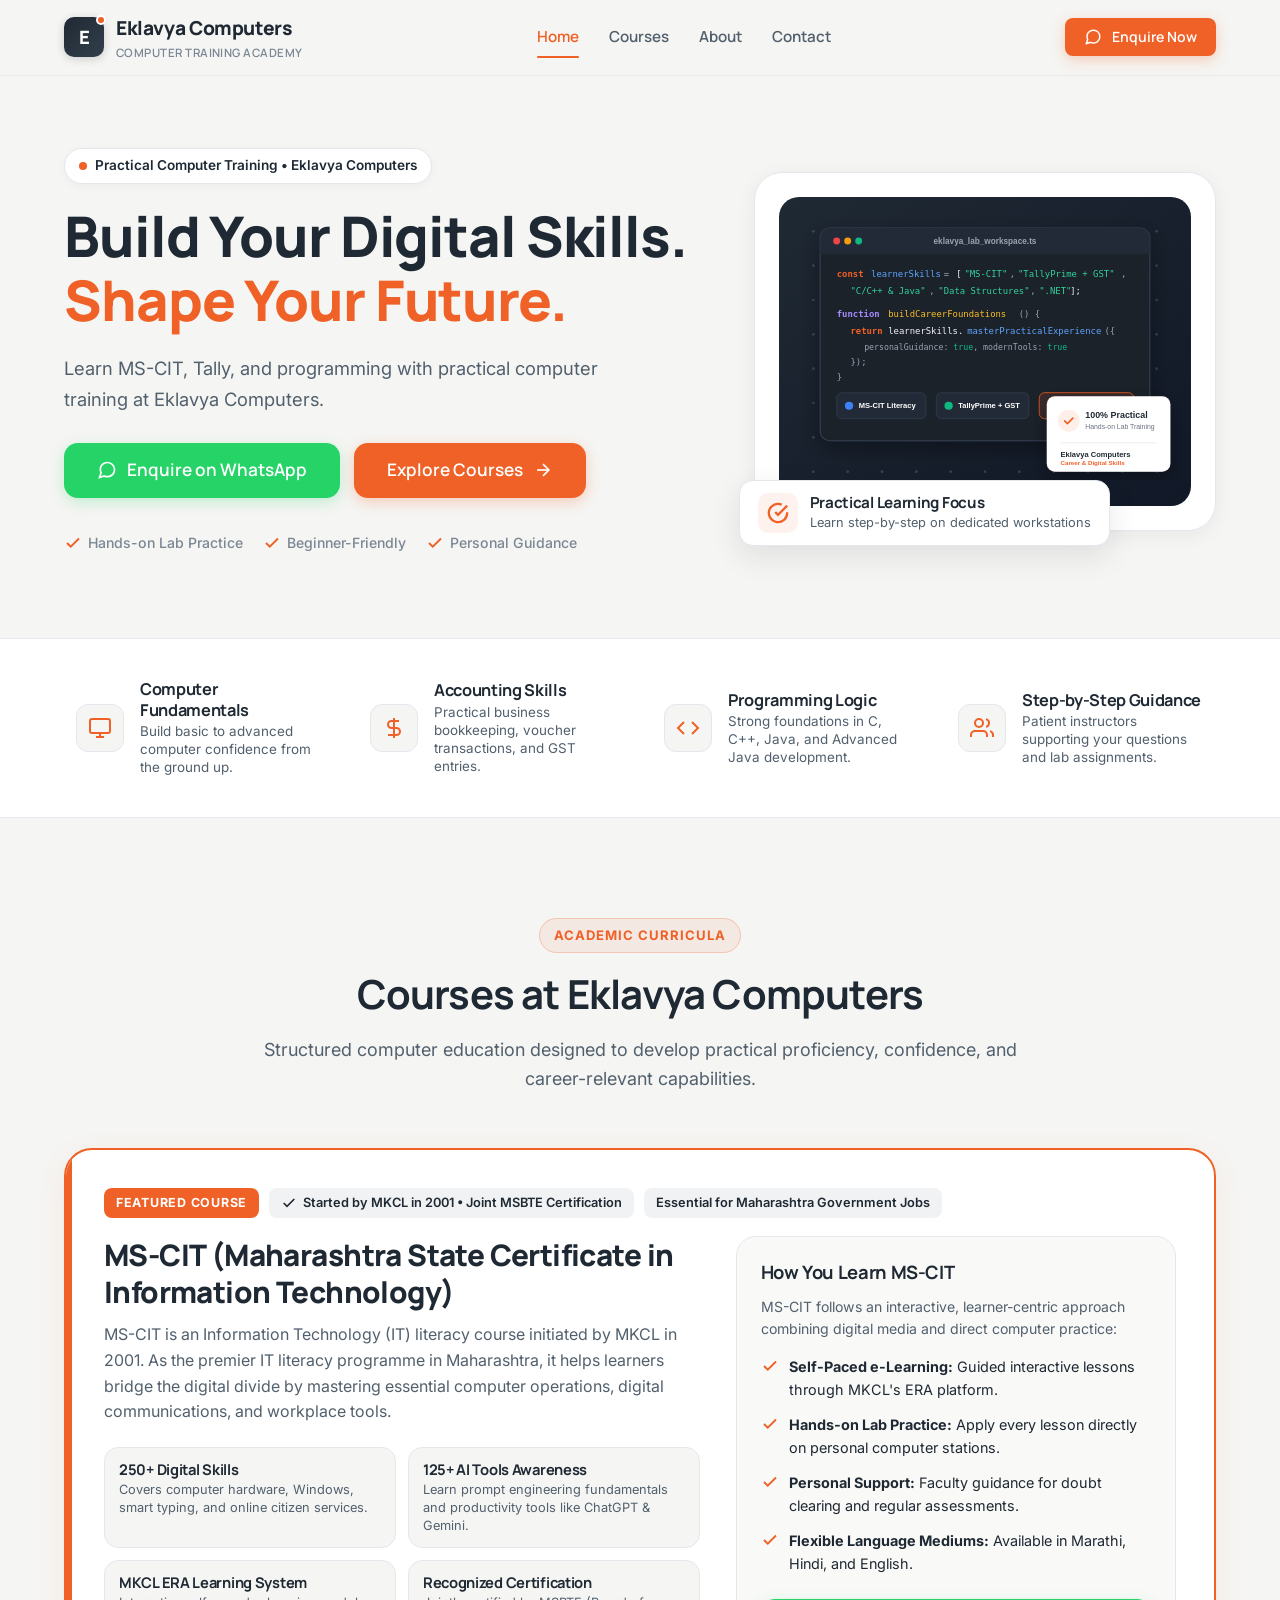
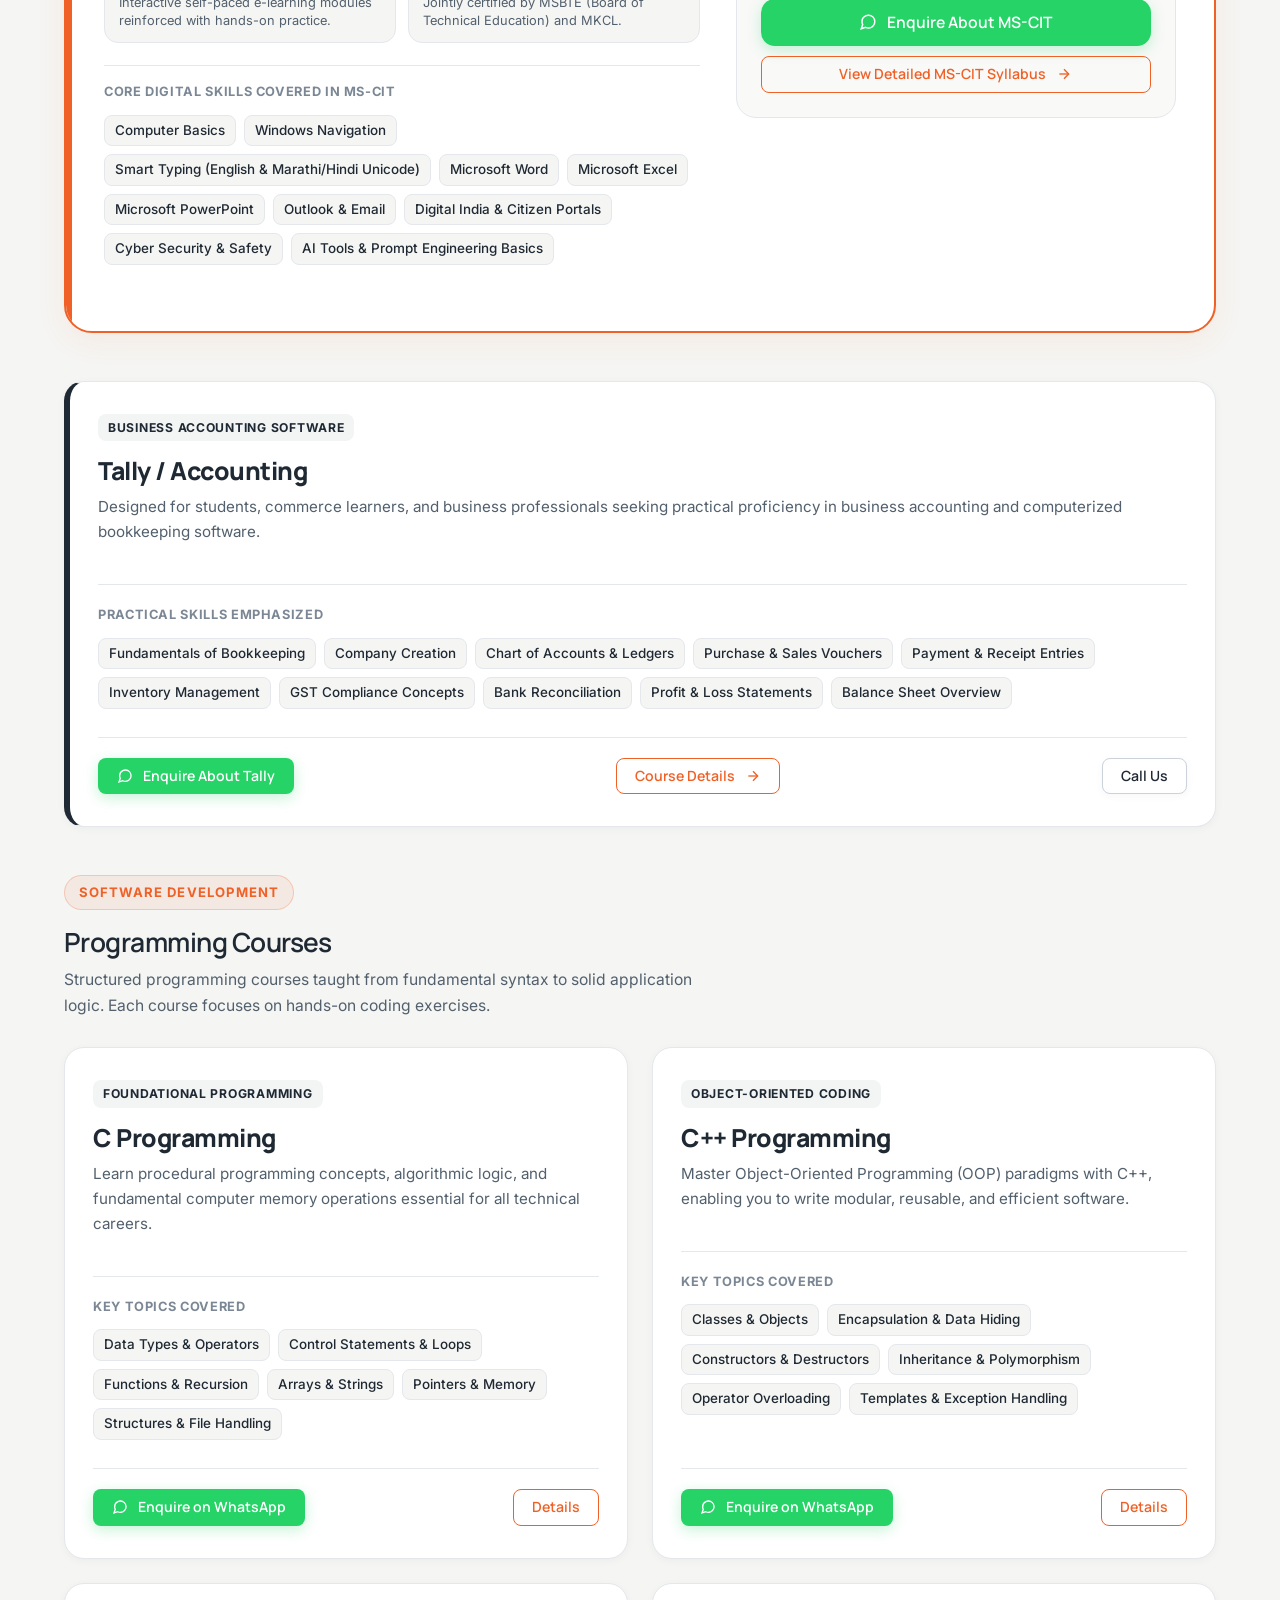
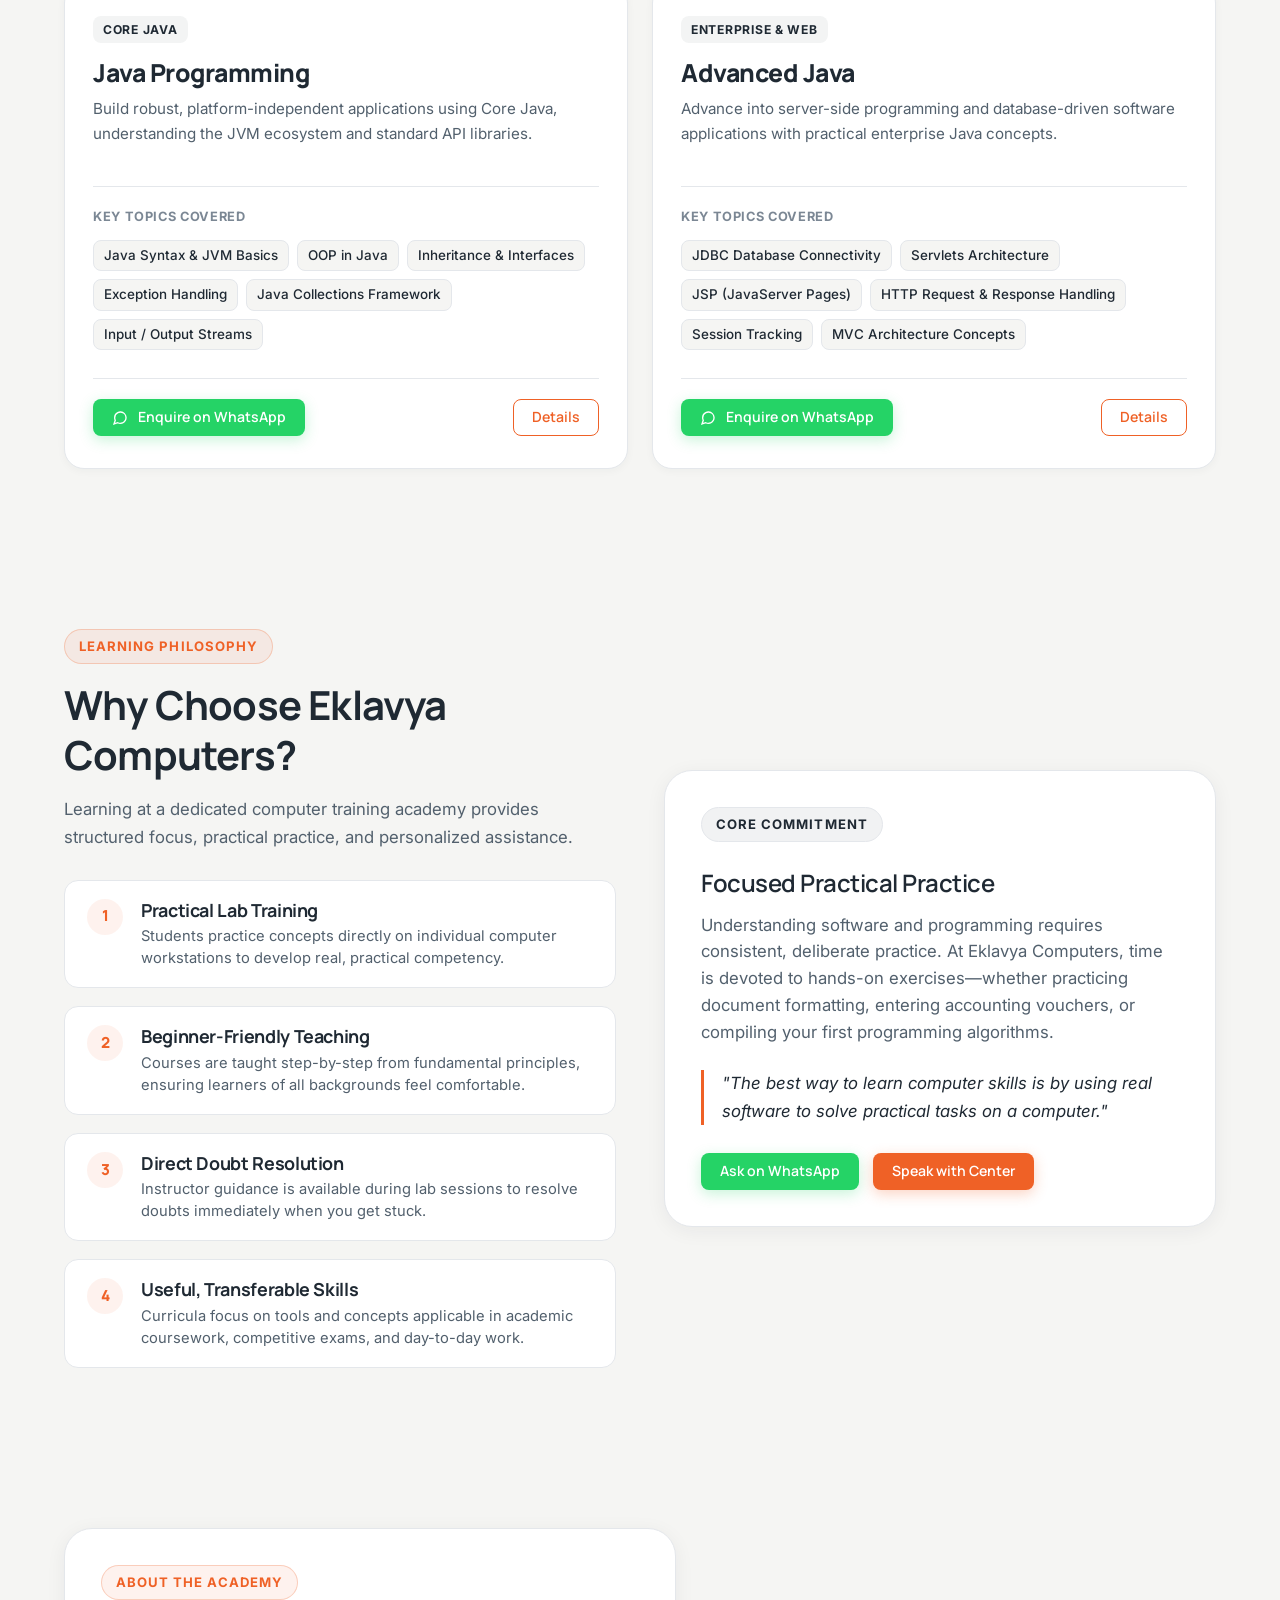
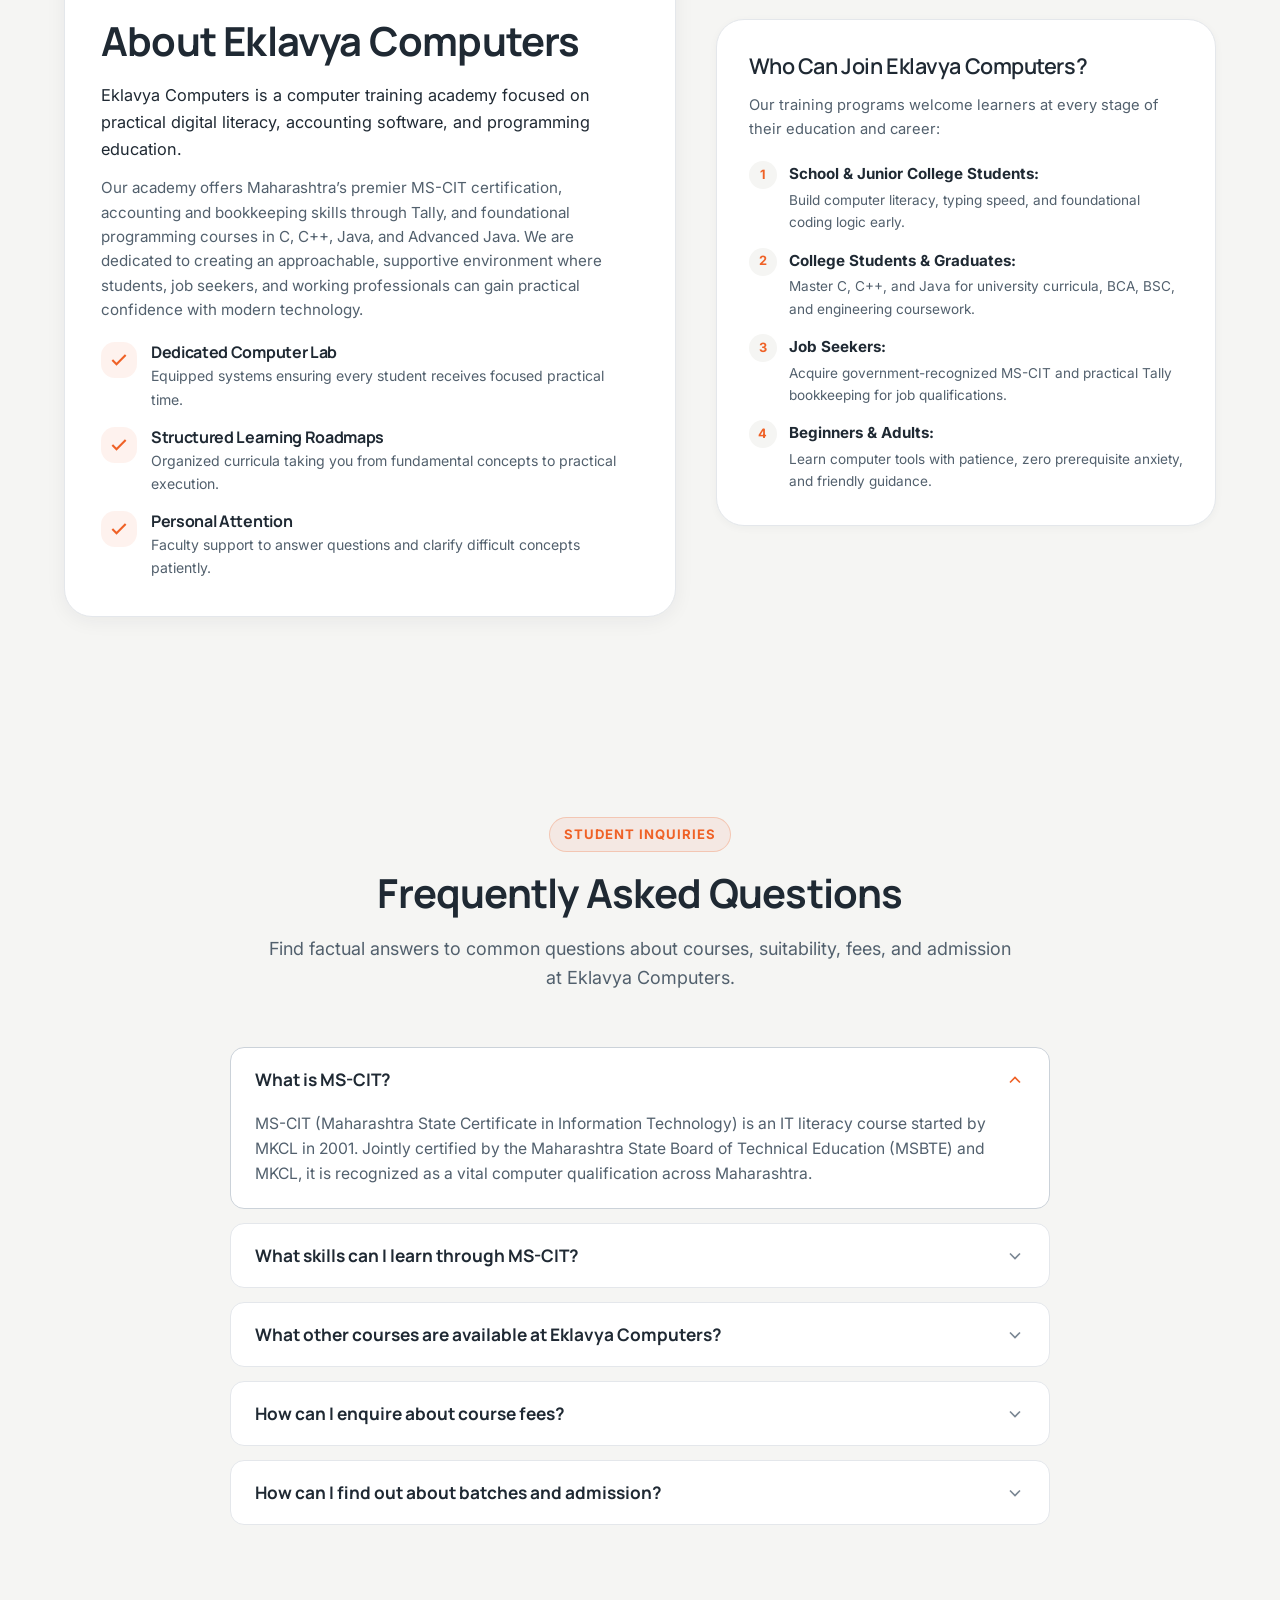
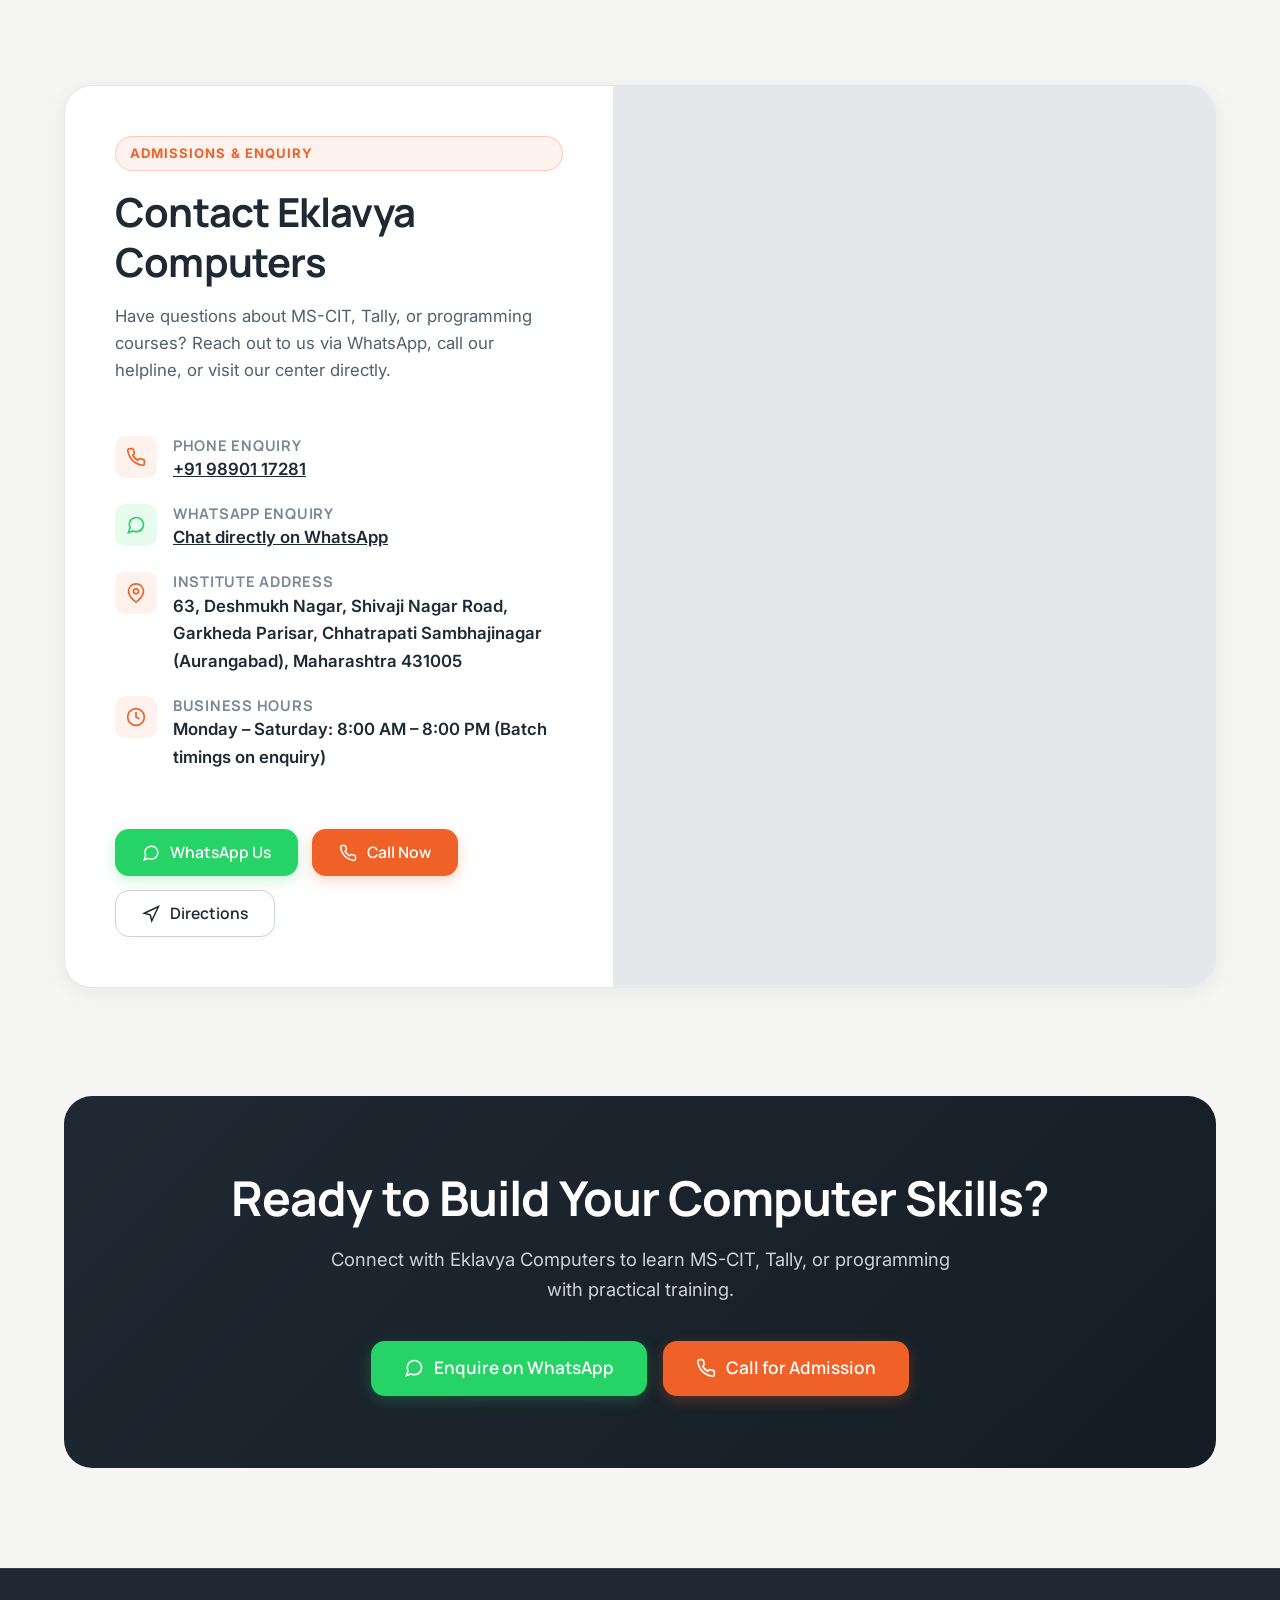
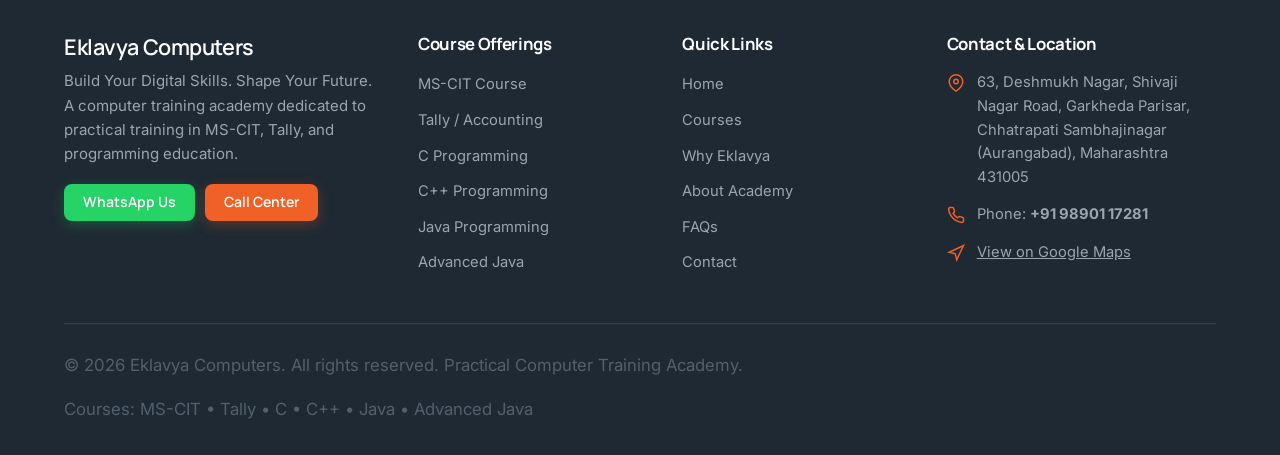
==== index.html @ 36ecb14c "creating initial repo" ====
<!DOCTYPE html>
<html lang="en">
<head>
  <meta charset="UTF-8">
  <meta name="viewport" content="width=device-width, initial-scale=1.0">
  <title>Eklavya Computers | MS-CIT, Tally &amp; Programming Academy</title>
  <meta name="description" content="Eklavya Computers offers practical training in MS-CIT, Tally, C, C++, Java &amp; Advanced Java in Maharashtra. Call or WhatsApp for batches and admission enquiry.">
  <meta name="keywords" content="Eklavya Computers, MS-CIT course, Tally course, C programming, C++ programming, Java classes, Advanced Java, computer institute Maharashtra">
  <link rel="canonical" href="https://eklavyacomputers.com/">

  <!-- Open Graph / Facebook -->
  <meta property="og:type" content="website">
  <meta property="og:title" content="Eklavya Computers | MS-CIT, Tally &amp; Programming Academy">
  <meta property="og:description" content="Practical computer training in MS-CIT, Tally, C, C++, Java, and Advanced Java. Personal lab practice and direct WhatsApp admissions.">
  <meta property="og:url" content="https://eklavyacomputers.com/">
  <meta property="og:image" content="https://eklavyacomputers.com/assets/images/hero-tech-education.svg">

  <!-- Twitter Card -->
  <meta name="twitter:card" content="summary_large_image">
  <meta name="twitter:title" content="Eklavya Computers | MS-CIT, Tally &amp; Programming Academy">
  <meta name="twitter:description" content="Practical computer training in MS-CIT, Tally, C, C++, Java, and Advanced Java. Personal lab practice and direct WhatsApp admissions.">
  <meta name="twitter:image" content="https://eklavyacomputers.com/assets/images/hero-tech-education.svg">

  <!-- Fonts Preconnect -->
  <link rel="preconnect" href="https://fonts.googleapis.com">
  <link rel="preconnect" href="https://fonts.gstatic.com" crossorigin>
  <link href="https://fonts.googleapis.com/css2?family=Inter:wght@400;500;600;700&family=Manrope:wght@600;700;800&display=swap" rel="stylesheet">

  <!-- Stylesheet -->
  <link rel="stylesheet" href="css/styles.css">

  <!-- Structured Data: EducationalOrganization & LocalBusiness -->
  <script type="application/ld+json">
  {
    "@context": "https://schema.org",
    "@type": ["EducationalOrganization", "LocalBusiness"],
    "name": "Eklavya Computers",
    "description": "Computer training academy specializing in MS-CIT, Tally and business accounting, C, C++, Java, and Advanced Java programming education.",
    "slogan": "Build Your Digital Skills. Shape Your Future.",
    "url": "https://eklavyacomputers.com/",
    "telephone": "+919890117281",
    "hasMap": "https://maps.app.goo.gl/Bx7hT397SziSuRh26",
    "address": {
      "@type": "PostalAddress",
      "streetAddress": "63, Deshmukh Nagar, Shivaji Nagar Road, Garkheda Parisar",
      "addressLocality": "Chhatrapati Sambhajinagar (Aurangabad)",
      "addressRegion": "Maharashtra",
      "postalCode": "431005",
      "addressCountry": "IN"
    },
    "makesOffer": [
      {
        "@type": "Offer",
        "itemOffered": {
          "@type": "Course",
          "name": "MS-CIT (Maharashtra State Certificate in Information Technology)",
          "description": "Comprehensive IT literacy course initiated by MKCL featuring practical digital skills, computer fundamentals, office productivity, and modern AI tools awareness."
        }
      },
      {
        "@type": "Offer",
        "itemOffered": {
          "@type": "Course",
          "name": "Tally & Business Accounting",
          "description": "Practical business accounting and software workflow training covering ledgers, vouchers, inventory, and GST compliance."
        }
      },
      {
        "@type": "Offer",
        "itemOffered": {
          "@type": "Course",
          "name": "C Programming",
          "description": "Foundational structured procedural programming covering data types, control structures, functions, pointers, and arrays."
        }
      },
      {
        "@type": "Offer",
        "itemOffered": {
          "@type": "Course",
          "name": "C++ Programming",
          "description": "Object-oriented programming in C++ focusing on classes, objects, inheritance, polymorphism, and memory management."
        }
      },
      {
        "@type": "Offer",
        "itemOffered": {
          "@type": "Course",
          "name": "Java Programming",
          "description": "Core Java language fundamentals, object-oriented software design, exception handling, multithreading, and collections framework."
        }
      },
      {
        "@type": "Offer",
        "itemOffered": {
          "@type": "Course",
          "name": "Advanced Java",
          "description": "Enterprise and web development concepts in Java including JDBC database connectivity, Servlets, and JSP fundamentals."
        }
      }
    ]
  }
  </script>

  <!-- Structured Data: WebSite -->
  <script type="application/ld+json">
  {
    "@context": "https://schema.org",
    "@type": "WebSite",
    "name": "Eklavya Computers",
    "url": "https://eklavyacomputers.com/"
  }
  </script>

  <!-- Structured Data: FAQPage -->
  <script type="application/ld+json">
  {
    "@context": "https://schema.org",
    "@type": "FAQPage",
    "mainEntity": [
      {
        "@type": "Question",
        "name": "What is MS-CIT?",
        "acceptedAnswer": {
          "@type": "Answer",
          "text": "MS-CIT (Maharashtra State Certificate in Information Technology) is an IT literacy course started by MKCL in 2001. Jointly certified by the Maharashtra State Board of Technical Education (MSBTE) and MKCL, it is recognized as a vital computer qualification across Maharashtra."
        }
      },
      {
        "@type": "Question",
        "name": "What skills can I learn through MS-CIT?",
        "acceptedAnswer": {
          "@type": "Answer",
          "text": "Through MS-CIT, learners acquire practical computer operations, Windows navigation, touch typing in English and Marathi/Hindi, MS Office (Word, Excel, PowerPoint, Outlook), internet research, cyber safety, digital citizen services, and prompt engineering awareness with modern AI tools."
        }
      },
      {
        "@type": "Question",
        "name": "What other courses are available at Eklavya Computers?",
        "acceptedAnswer": {
          "@type": "Answer",
          "text": "In addition to MS-CIT, Eklavya Computers offers Tally / business accounting training and individual programming courses including C Programming, C++, Java, and Advanced Java."
        }
      },
      {
        "@type": "Question",
        "name": "How can I enquire about course fees?",
        "acceptedAnswer": {
          "@type": "Answer",
          "text": "Course fees vary based on the specific course track selected. To get accurate and up-to-date fee details, please call our institute directly or click the WhatsApp button to enquire."
        }
      },
      {
        "@type": "Question",
        "name": "How can I find out about batches and admission?",
        "acceptedAnswer": {
          "@type": "Answer",
          "text": "New batches commence regularly with flexible morning and evening time slots. You can reach out via WhatsApp, call us on our helpline, or visit the center in person to verify current batch timings and secure admission."
        }
      }
    ]
  }
  </script>
</head>
<body>

  <!-- =========================================================================
       1. HEADER
       ========================================================================= -->
  <header class="site-header" role="banner">
    <div class="container header-container">
      <a href="index.html" class="brand-logo" aria-label="Eklavya Computers Home">
        <div class="brand-icon">E</div>
        <div class="brand-text">
          <span class="brand-title">Eklavya Computers</span>
          <span class="brand-tagline">Computer Training Academy</span>
        </div>
      </a>

      <!-- Desktop Navigation -->
      <nav class="nav-desktop" aria-label="Main Navigation">
        <a href="index.html" class="nav-link active">Home</a>
        <a href="#courses" class="nav-link">Courses</a>
        <a href="#about" class="nav-link">About</a>
        <a href="#contact" class="nav-link">Contact</a>
      </nav>

      <!-- Prominent Header CTA -->
      <div class="nav-right-actions">
        <a href="#" data-action="whatsapp" data-msg-key="default" class="btn btn-primary btn-sm header-cta-desktop" aria-label="Enquire Now with Eklavya Computers">
          <svg width="18" height="18" viewBox="0 0 24 24" fill="none" stroke="currentColor" stroke-width="2" stroke-linecap="round" stroke-linejoin="round"><path d="M21 11.5a8.38 8.38 0 0 1-.9 3.8 8.5 8.5 0 0 1-7.6 4.7 8.38 8.38 0 0 1-3.8-.9L3 21l1.9-5.7a8.38 8.38 0 0 1-.9-3.8 8.5 8.5 0 0 1 4.7-7.6 8.38 8.38 0 0 1 3.8-.9h.5a8.48 8.48 0 0 1 8 8v.5z"></path></svg>
          <span>Enquire Now</span>
        </a>
        <button class="mobile-menu-toggle" id="mobileMenuToggle" aria-label="Open Navigation Menu" aria-expanded="false">
          <svg width="26" height="26" viewBox="0 0 24 24" fill="none" stroke="currentColor" stroke-width="2" stroke-linecap="round" stroke-linejoin="round">
            <line x1="3" y1="12" x2="21" y2="12"></line>
            <line x1="3" y1="6" x2="21" y2="6"></line>
            <line x1="3" y1="18" x2="21" y2="18"></line>
          </svg>
        </button>
      </div>
    </div>
  </header>

  <!-- Mobile Navigation Drawer -->
  <div class="mobile-nav-drawer" id="mobileNavDrawer" role="dialog" aria-label="Mobile Navigation">
    <a href="index.html" class="mobile-nav-link active">
      <span>Home</span>
      <svg width="18" height="18" viewBox="0 0 24 24" fill="none" stroke="currentColor" stroke-width="2"><polyline points="9 18 15 12 9 6"></polyline></svg>
    </a>
    <a href="#courses" class="mobile-nav-link">
      <span>Courses</span>
      <svg width="18" height="18" viewBox="0 0 24 24" fill="none" stroke="currentColor" stroke-width="2"><polyline points="9 18 15 12 9 6"></polyline></svg>
    </a>
    <a href="#about" class="mobile-nav-link">
      <span>About Academy</span>
      <svg width="18" height="18" viewBox="0 0 24 24" fill="none" stroke="currentColor" stroke-width="2"><polyline points="9 18 15 12 9 6"></polyline></svg>
    </a>
    <a href="#faq" class="mobile-nav-link">
      <span>FAQs</span>
      <svg width="18" height="18" viewBox="0 0 24 24" fill="none" stroke="currentColor" stroke-width="2"><polyline points="9 18 15 12 9 6"></polyline></svg>
    </a>
    <a href="#contact" class="mobile-nav-link">
      <span>Contact &amp; Location</span>
      <svg width="18" height="18" viewBox="0 0 24 24" fill="none" stroke="currentColor" stroke-width="2"><polyline points="9 18 15 12 9 6"></polyline></svg>
    </a>

    <div class="mobile-nav-actions">
      <a href="#" data-action="whatsapp" data-msg-key="default" class="btn btn-whatsapp">
        <svg width="18" height="18" viewBox="0 0 24 24" fill="none" stroke="currentColor" stroke-width="2"><path d="M21 11.5a8.38 8.38 0 0 1-.9 3.8 8.5 8.5 0 0 1-7.6 4.7 8.38 8.38 0 0 1-3.8-.9L3 21l1.9-5.7a8.38 8.38 0 0 1-.9-3.8 8.5 8.5 0 0 1 4.7-7.6 8.38 8.38 0 0 1 3.8-.9h.5a8.48 8.48 0 0 1 8 8v.5z"></path></svg>
        <span>Enquire on WhatsApp</span>
      </a>
      <a href="#" data-action="call" class="btn btn-primary">
        <svg width="18" height="18" viewBox="0 0 24 24" fill="none" stroke="currentColor" stroke-width="2"><path d="M22 16.92v3a2 2 0 0 1-2.18 2 19.79 19.79 0 0 1-8.63-3.07 19.5 19.5 0 0 1-6-6 19.79 19.79 0 0 1-3.07-8.67A2 2 0 0 1 4.11 2h3a2 2 0 0 1 2 1.72 12.84 12.84 0 0 0 .7 2.81 2 2 0 0 1-.45 2.11L8.09 9.91a16 16 0 0 0 6 6l1.27-1.27a2 2 0 0 1 2.11-.45 12.84 12.84 0 0 0 2.81.7A2 2 0 0 1 22 16.92z"></path></svg>
        <span>Call for Admission</span>
      </a>
    </div>
  </div>

  <main id="main-content">
    <!-- =========================================================================
         2. HERO SECTION
         ========================================================================= -->
    <section class="hero" aria-labelledby="hero-heading">
      <div class="container hero-grid">
        <div class="hero-content">
          <div class="hero-badge">
            <span class="pulse-dot"></span>
            <span>Practical Computer Training • Eklavya Computers</span>
          </div>

          <h1 class="hero-title" id="hero-heading">
            Build Your Digital Skills. <span class="text-accent">Shape Your Future.</span>
          </h1>

          <p class="hero-description">
            Learn MS-CIT, Tally, and programming with practical computer training at Eklavya Computers.
          </p>

          <div class="hero-ctas">
            <a href="#" data-action="whatsapp" data-msg-key="default" class="btn btn-whatsapp btn-lg" aria-label="Enquire on WhatsApp with Eklavya Computers">
              <svg width="20" height="20" viewBox="0 0 24 24" fill="none" stroke="currentColor" stroke-width="2"><path d="M21 11.5a8.38 8.38 0 0 1-.9 3.8 8.5 8.5 0 0 1-7.6 4.7 8.38 8.38 0 0 1-3.8-.9L3 21l1.9-5.7a8.38 8.38 0 0 1-.9-3.8 8.5 8.5 0 0 1 4.7-7.6 8.38 8.38 0 0 1 3.8-.9h.5a8.48 8.48 0 0 1 8 8v.5z"></path></svg>
              <span>Enquire on WhatsApp</span>
            </a>
            <a href="#courses" class="btn btn-primary btn-lg" aria-label="Explore Courses at Eklavya Computers">
              <span>Explore Courses</span>
              <svg width="20" height="20" viewBox="0 0 24 24" fill="none" stroke="currentColor" stroke-width="2"><line x1="5" y1="12" x2="19" y2="12"></line><polyline points="12 5 19 12 12 19"></polyline></svg>
            </a>
          </div>

          <div class="hero-trust-chips">
            <div class="trust-chip-item">
              <svg width="18" height="18" viewBox="0 0 24 24" fill="none" stroke="currentColor" stroke-width="2.5"><polyline points="20 6 9 17 4 12"></polyline></svg>
              <span>Hands-on Lab Practice</span>
            </div>
            <div class="trust-chip-item">
              <svg width="18" height="18" viewBox="0 0 24 24" fill="none" stroke="currentColor" stroke-width="2.5"><polyline points="20 6 9 17 4 12"></polyline></svg>
              <span>Beginner-Friendly</span>
            </div>
            <div class="trust-chip-item">
              <svg width="18" height="18" viewBox="0 0 24 24" fill="none" stroke="currentColor" stroke-width="2.5"><polyline points="20 6 9 17 4 12"></polyline></svg>
              <span>Personal Guidance</span>
            </div>
          </div>
        </div>

        <div class="hero-visual">
          <div class="hero-card-composition">
            <div class="hero-main-illustration">
              <img src="assets/images/hero-tech-education.svg" alt="Computer training and programming lab illustration at Eklavya Computers" width="600" height="450" fetchpriority="high">
            </div>
            <div class="hero-floating-stat">
              <div class="stat-icon">
                <svg width="22" height="22" viewBox="0 0 24 24" fill="none" stroke="currentColor" stroke-width="2.5"><path d="M22 11.08V12a10 10 0 1 1-5.93-9.14"></path><polyline points="22 4 12 14.01 9 11.01"></polyline></svg>
              </div>
              <div class="stat-text">
                <h4>Practical Learning Focus</h4>
                <p>Learn step-by-step on dedicated workstations</p>
              </div>
            </div>
          </div>
        </div>
      </div>
    </section>

    <!-- Quick Benefit Strip -->
    <section class="trust-strip" aria-label="Learning highlights">
      <div class="container">
        <div class="trust-strip-grid">
          <div class="trust-item">
            <div class="trust-icon-box">
              <svg width="24" height="24" viewBox="0 0 24 24" fill="none" stroke="currentColor" stroke-width="2"><rect x="2" y="3" width="20" height="14" rx="2" ry="2"></rect><line x1="8" y1="21" x2="16" y2="21"></line><line x1="12" y1="17" x2="12" y2="21"></line></svg>
            </div>
            <div class="trust-content">
              <h3>Computer Fundamentals</h3>
              <p>Build basic to advanced computer confidence from the ground up.</p>
            </div>
          </div>

          <div class="trust-item">
            <div class="trust-icon-box">
              <svg width="24" height="24" viewBox="0 0 24 24" fill="none" stroke="currentColor" stroke-width="2"><path d="M12 2v20M17 5H9.5a3.5 3.5 0 0 0 0 7h5a3.5 3.5 0 0 1 0 7H6"></path></svg>
            </div>
            <div class="trust-content">
              <h3>Accounting Skills</h3>
              <p>Practical business bookkeeping, voucher transactions, and GST entries.</p>
            </div>
          </div>

          <div class="trust-item">
            <div class="trust-icon-box">
              <svg width="24" height="24" viewBox="0 0 24 24" fill="none" stroke="currentColor" stroke-width="2"><polyline points="16 18 22 12 16 6"></polyline><polyline points="8 6 2 12 8 18"></polyline></svg>
            </div>
            <div class="trust-content">
              <h3>Programming Logic</h3>
              <p>Strong foundations in C, C++, Java, and Advanced Java development.</p>
            </div>
          </div>

          <div class="trust-item">
            <div class="trust-icon-box">
              <svg width="24" height="24" viewBox="0 0 24 24" fill="none" stroke="currentColor" stroke-width="2"><path d="M17 21v-2a4 4 0 0 0-4-4H5a4 4 0 0 0-4 4v2"></path><circle cx="9" cy="7" r="4"></circle><path d="M23 21v-2a4 4 0 0 0-3-3.87"></path><path d="M16 3.13a4 4 0 0 1 0 7.75"></path></svg>
            </div>
            <div class="trust-content">
              <h3>Step-by-Step Guidance</h3>
              <p>Patient instructors supporting your questions and lab assignments.</p>
            </div>
          </div>
        </div>
      </div>
    </section>

    <!-- =========================================================================
         3. COURSES SECTION
         ========================================================================= -->
    <section class="section" id="courses" aria-labelledby="courses-heading">
      <div class="container">
        <div class="section-header">
          <div class="section-tag">Academic Curricula</div>
          <h2 class="section-title" id="courses-heading">Courses at Eklavya Computers</h2>
          <p class="section-subtitle">
            Structured computer education designed to develop practical proficiency, confidence, and career-relevant capabilities.
          </p>
        </div>

        <!-- 3A. MAIN FEATURED COURSE: MS-CIT -->
        <article class="mscit-featured-card" aria-labelledby="mscit-course-heading">
          <div class="mscit-badge-strip">
            <span class="mscit-badge-featured">Featured Course</span>
            <span class="mscit-badge-verified">
              <svg width="16" height="16" viewBox="0 0 24 24" fill="none" stroke="currentColor" stroke-width="2.5"><polyline points="20 6 9 17 4 12"></polyline></svg>
              <span>Started by MKCL in 2001 &bull; Joint MSBTE Certification</span>
            </span>
            <span class="mscit-badge-verified">Essential for Maharashtra Government Jobs</span>
          </div>

          <div class="mscit-grid-layout">
            <div class="mscit-main-info">
              <h3 class="course-title" id="mscit-course-heading" style="font-size: 1.85rem; margin-bottom: 12px;">
                MS-CIT (Maharashtra State Certificate in Information Technology)
              </h3>
              <p class="course-desc" style="font-size: 1rem; line-height: 1.6; margin-bottom: 20px;">
                MS-CIT is an Information Technology (IT) literacy course initiated by MKCL in 2001. As the premier IT literacy programme in Maharashtra, it helps learners bridge the digital divide by mastering essential computer operations, digital communications, and workplace tools.
              </p>

              <div class="mscit-official-stats">
                <div class="mscit-stat-box">
                  <h4>250+ Digital Skills</h4>
                  <p>Covers computer hardware, Windows, smart typing, and online citizen services.</p>
                </div>
                <div class="mscit-stat-box">
                  <h4>125+ AI Tools Awareness</h4>
                  <p>Learn prompt engineering fundamentals and productivity tools like ChatGPT &amp; Gemini.</p>
                </div>
                <div class="mscit-stat-box">
                  <h4>MKCL ERA Learning System</h4>
                  <p>Interactive self-paced e-learning modules reinforced with hands-on practice.</p>
                </div>
                <div class="mscit-stat-box">
                  <h4>Recognized Certification</h4>
                  <p>Jointly certified by MSBTE (Board of Technical Education) and MKCL.</p>
                </div>
              </div>

              <div class="course-curriculum" style="margin-top: 10px; padding-top: 16px;">
                <div class="curriculum-label">Core Digital Skills Covered in MS-CIT</div>
                <div class="curriculum-tags">
                  <span class="tag-item">Computer Basics</span>
                  <span class="tag-item">Windows Navigation</span>
                  <span class="tag-item">Smart Typing (English &amp; Marathi/Hindi Unicode)</span>
                  <span class="tag-item">Microsoft Word</span>
                  <span class="tag-item">Microsoft Excel</span>
                  <span class="tag-item">Microsoft PowerPoint</span>
                  <span class="tag-item">Outlook &amp; Email</span>
                  <span class="tag-item">Digital India &amp; Citizen Portals</span>
                  <span class="tag-item">Cyber Security &amp; Safety</span>
                  <span class="tag-item">AI Tools &amp; Prompt Engineering Basics</span>
                </div>
              </div>
            </div>

            <!-- MS-CIT Learning Approach & CTA Panel -->
            <div class="mscit-sidebar-panel">
              <h4 style="font-size: 1.15rem; font-weight: 700; margin-bottom: 12px; color: var(--text-main);">
                How You Learn MS-CIT
              </h4>
              <p style="font-size: 0.88rem; color: var(--text-muted); line-height: 1.5;">
                MS-CIT follows an interactive, learner-centric approach combining digital media and direct computer practice:
              </p>

              <ul class="mscit-approach-list">
                <li class="mscit-approach-item">
                  <svg width="18" height="18" viewBox="0 0 24 24" fill="none" stroke="currentColor" stroke-width="2.5"><polyline points="20 6 9 17 4 12"></polyline></svg>
                  <span><strong>Self-Paced e-Learning:</strong> Guided interactive lessons through MKCL's ERA platform.</span>
                </li>
                <li class="mscit-approach-item">
                  <svg width="18" height="18" viewBox="0 0 24 24" fill="none" stroke="currentColor" stroke-width="2.5"><polyline points="20 6 9 17 4 12"></polyline></svg>
                  <span><strong>Hands-on Lab Practice:</strong> Apply every lesson directly on personal computer stations.</span>
                </li>
                <li class="mscit-approach-item">
                  <svg width="18" height="18" viewBox="0 0 24 24" fill="none" stroke="currentColor" stroke-width="2.5"><polyline points="20 6 9 17 4 12"></polyline></svg>
                  <span><strong>Personal Support:</strong> Faculty guidance for doubt clearing and regular assessments.</span>
                </li>
                <li class="mscit-approach-item">
                  <svg width="18" height="18" viewBox="0 0 24 24" fill="none" stroke="currentColor" stroke-width="2.5"><polyline points="20 6 9 17 4 12"></polyline></svg>
                  <span><strong>Flexible Language Mediums:</strong> Available in Marathi, Hindi, and English.</span>
                </li>
              </ul>

              <div style="display: flex; flex-direction: column; gap: 10px;">
                <a href="#" data-action="whatsapp" data-msg-key="mscit" class="btn btn-whatsapp" aria-label="Enquire About MS-CIT on WhatsApp">
                  <svg width="18" height="18" viewBox="0 0 24 24" fill="none" stroke="currentColor" stroke-width="2"><path d="M21 11.5a8.38 8.38 0 0 1-.9 3.8 8.5 8.5 0 0 1-7.6 4.7 8.38 8.38 0 0 1-3.8-.9L3 21l1.9-5.7a8.38 8.38 0 0 1-.9-3.8 8.5 8.5 0 0 1 4.7-7.6 8.38 8.38 0 0 1 3.8-.9h.5a8.48 8.48 0 0 1 8 8v.5z"></path></svg>
                  <span>Enquire About MS-CIT</span>
                </a>
                <a href="mscit.html" class="btn btn-outline-accent btn-sm" aria-label="View Detailed MS-CIT Syllabus Breakdown">
                  <span>View Detailed MS-CIT Syllabus</span>
                  <svg width="16" height="16" viewBox="0 0 24 24" fill="none" stroke="currentColor" stroke-width="2"><line x1="5" y1="12" x2="19" y2="12"></line><polyline points="12 5 19 12 12 19"></polyline></svg>
                </a>
              </div>
            </div>
          </div>
        </article>

        <!-- 3B. TALLY & BUSINESS ACCOUNTING CARD -->
        <div style="margin-bottom: 48px;">
          <div class="course-card" style="border-left: 6px solid #1F2933;">
            <div class="course-header">
              <span class="course-badge">Business Accounting Software</span>
              <h3 class="course-title">Tally / Accounting</h3>
              <p class="course-desc">
                Designed for students, commerce learners, and business professionals seeking practical proficiency in business accounting and computerized bookkeeping software.
              </p>
            </div>

            <div class="course-curriculum">
              <div class="curriculum-label">Practical Skills Emphasized</div>
              <div class="curriculum-tags">
                <span class="tag-item">Fundamentals of Bookkeeping</span>
                <span class="tag-item">Company Creation</span>
                <span class="tag-item">Chart of Accounts &amp; Ledgers</span>
                <span class="tag-item">Purchase &amp; Sales Vouchers</span>
                <span class="tag-item">Payment &amp; Receipt Entries</span>
                <span class="tag-item">Inventory Management</span>
                <span class="tag-item">GST Compliance Concepts</span>
                <span class="tag-item">Bank Reconciliation</span>
                <span class="tag-item">Profit &amp; Loss Statements</span>
                <span class="tag-item">Balance Sheet Overview</span>
              </div>
            </div>

            <div class="course-footer" style="display: flex; gap: 12px; flex-wrap: wrap; align-items: center;">
              <a href="#" data-action="whatsapp" data-msg-key="tally" class="btn btn-whatsapp btn-sm" aria-label="Enquire About Tally Course on WhatsApp">
                <svg width="16" height="16" viewBox="0 0 24 24" fill="none" stroke="currentColor" stroke-width="2"><path d="M21 11.5a8.38 8.38 0 0 1-.9 3.8 8.5 8.5 0 0 1-7.6 4.7 8.38 8.38 0 0 1-3.8-.9L3 21l1.9-5.7a8.38 8.38 0 0 1-.9-3.8 8.5 8.5 0 0 1 4.7-7.6 8.38 8.38 0 0 1 3.8-.9h.5a8.48 8.48 0 0 1 8 8v.5z"></path></svg>
                <span>Enquire About Tally</span>
              </a>
              <a href="tally.html" class="btn btn-outline-accent btn-sm" aria-label="Explore Tally Course Details">
                <span>Course Details</span>
                <svg width="16" height="16" viewBox="0 0 24 24" fill="none" stroke="currentColor" stroke-width="2"><line x1="5" y1="12" x2="19" y2="12"></line><polyline points="12 5 19 12 12 19"></polyline></svg>
              </a>
              <a href="#" data-action="call" class="btn btn-outline btn-sm" aria-label="Call to discuss Tally batches">
                <span>Call Us</span>
              </a>
            </div>
          </div>
        </div>

        <!-- 3C. PROGRAMMING COURSES SECTION (4 DISTINCT CARDS) -->
        <div class="programming-section-header">
          <div class="section-tag">Software Development</div>
          <h3 style="font-size: 1.65rem; margin-bottom: 8px;">Programming Courses</h3>
          <p style="color: var(--text-muted); font-size: 0.98rem; max-width: 650px;">
            Structured programming courses taught from fundamental syntax to solid application logic. Each course focuses on hands-on coding exercises.
          </p>
        </div>

        <div class="programming-grid">
          <!-- Card 1: C Programming -->
          <div class="course-card">
            <div class="course-header">
              <span class="course-badge">Foundational Programming</span>
              <h3 class="course-title">C Programming</h3>
              <p class="course-desc">
                Learn procedural programming concepts, algorithmic logic, and fundamental computer memory operations essential for all technical careers.
              </p>
            </div>

            <div class="course-curriculum">
              <div class="curriculum-label">Key Topics Covered</div>
              <div class="curriculum-tags">
                <span class="tag-item">Data Types &amp; Operators</span>
                <span class="tag-item">Control Statements &amp; Loops</span>
                <span class="tag-item">Functions &amp; Recursion</span>
                <span class="tag-item">Arrays &amp; Strings</span>
                <span class="tag-item">Pointers &amp; Memory</span>
                <span class="tag-item">Structures &amp; File Handling</span>
              </div>
            </div>

            <div class="course-footer">
              <a href="#" data-action="whatsapp" data-msg-key="c_prog" class="btn btn-whatsapp btn-sm" aria-label="Enquire About C Programming on WhatsApp">
                <svg width="16" height="16" viewBox="0 0 24 24" fill="none" stroke="currentColor" stroke-width="2"><path d="M21 11.5a8.38 8.38 0 0 1-.9 3.8 8.5 8.5 0 0 1-7.6 4.7 8.38 8.38 0 0 1-3.8-.9L3 21l1.9-5.7a8.38 8.38 0 0 1-.9-3.8 8.5 8.5 0 0 1 4.7-7.6 8.38 8.38 0 0 1 3.8-.9h.5a8.48 8.48 0 0 1 8 8v.5z"></path></svg>
                <span>Enquire on WhatsApp</span>
              </a>
              <a href="coding.html" class="btn btn-outline-accent btn-sm" aria-label="View C Programming Details">
                <span>Details</span>
              </a>
            </div>
          </div>

          <!-- Card 2: C++ Programming -->
          <div class="course-card">
            <div class="course-header">
              <span class="course-badge">Object-Oriented Coding</span>
              <h3 class="course-title">C++ Programming</h3>
              <p class="course-desc">
                Master Object-Oriented Programming (OOP) paradigms with C++, enabling you to write modular, reusable, and efficient software.
              </p>
            </div>

            <div class="course-curriculum">
              <div class="curriculum-label">Key Topics Covered</div>
              <div class="curriculum-tags">
                <span class="tag-item">Classes &amp; Objects</span>
                <span class="tag-item">Encapsulation &amp; Data Hiding</span>
                <span class="tag-item">Constructors &amp; Destructors</span>
                <span class="tag-item">Inheritance &amp; Polymorphism</span>
                <span class="tag-item">Operator Overloading</span>
                <span class="tag-item">Templates &amp; Exception Handling</span>
              </div>
            </div>

            <div class="course-footer">
              <a href="#" data-action="whatsapp" data-msg-key="cpp_prog" class="btn btn-whatsapp btn-sm" aria-label="Enquire About C++ Programming on WhatsApp">
                <svg width="16" height="16" viewBox="0 0 24 24" fill="none" stroke="currentColor" stroke-width="2"><path d="M21 11.5a8.38 8.38 0 0 1-.9 3.8 8.5 8.5 0 0 1-7.6 4.7 8.38 8.38 0 0 1-3.8-.9L3 21l1.9-5.7a8.38 8.38 0 0 1-.9-3.8 8.5 8.5 0 0 1 4.7-7.6 8.38 8.38 0 0 1 3.8-.9h.5a8.48 8.48 0 0 1 8 8v.5z"></path></svg>
                <span>Enquire on WhatsApp</span>
              </a>
              <a href="coding.html" class="btn btn-outline-accent btn-sm" aria-label="View C++ Programming Details">
                <span>Details</span>
              </a>
            </div>
          </div>

          <!-- Card 3: Java Programming -->
          <div class="course-card">
            <div class="course-header">
              <span class="course-badge">Core Java</span>
              <h3 class="course-title">Java Programming</h3>
              <p class="course-desc">
                Build robust, platform-independent applications using Core Java, understanding the JVM ecosystem and standard API libraries.
              </p>
            </div>

            <div class="course-curriculum">
              <div class="curriculum-label">Key Topics Covered</div>
              <div class="curriculum-tags">
                <span class="tag-item">Java Syntax &amp; JVM Basics</span>
                <span class="tag-item">OOP in Java</span>
                <span class="tag-item">Inheritance &amp; Interfaces</span>
                <span class="tag-item">Exception Handling</span>
                <span class="tag-item">Java Collections Framework</span>
                <span class="tag-item">Input / Output Streams</span>
              </div>
            </div>

            <div class="course-footer">
              <a href="#" data-action="whatsapp" data-msg-key="java_prog" class="btn btn-whatsapp btn-sm" aria-label="Enquire About Java Programming on WhatsApp">
                <svg width="16" height="16" viewBox="0 0 24 24" fill="none" stroke="currentColor" stroke-width="2"><path d="M21 11.5a8.38 8.38 0 0 1-.9 3.8 8.5 8.5 0 0 1-7.6 4.7 8.38 8.38 0 0 1-3.8-.9L3 21l1.9-5.7a8.38 8.38 0 0 1-.9-3.8 8.5 8.5 0 0 1 4.7-7.6 8.38 8.38 0 0 1 3.8-.9h.5a8.48 8.48 0 0 1 8 8v.5z"></path></svg>
                <span>Enquire on WhatsApp</span>
              </a>
              <a href="coding.html" class="btn btn-outline-accent btn-sm" aria-label="View Java Programming Details">
                <span>Details</span>
              </a>
            </div>
          </div>

          <!-- Card 4: Advanced Java -->
          <div class="course-card">
            <div class="course-header">
              <span class="course-badge">Enterprise &amp; Web</span>
              <h3 class="course-title">Advanced Java</h3>
              <p class="course-desc">
                Advance into server-side programming and database-driven software applications with practical enterprise Java concepts.
              </p>
            </div>

            <div class="course-curriculum">
              <div class="curriculum-label">Key Topics Covered</div>
              <div class="curriculum-tags">
                <span class="tag-item">JDBC Database Connectivity</span>
                <span class="tag-item">Servlets Architecture</span>
                <span class="tag-item">JSP (JavaServer Pages)</span>
                <span class="tag-item">HTTP Request &amp; Response Handling</span>
                <span class="tag-item">Session Tracking</span>
                <span class="tag-item">MVC Architecture Concepts</span>
              </div>
            </div>

            <div class="course-footer">
              <a href="#" data-action="whatsapp" data-msg-key="adv_java" class="btn btn-whatsapp btn-sm" aria-label="Enquire About Advanced Java on WhatsApp">
                <svg width="16" height="16" viewBox="0 0 24 24" fill="none" stroke="currentColor" stroke-width="2"><path d="M21 11.5a8.38 8.38 0 0 1-.9 3.8 8.5 8.5 0 0 1-7.6 4.7 8.38 8.38 0 0 1-3.8-.9L3 21l1.9-5.7a8.38 8.38 0 0 1-.9-3.8 8.5 8.5 0 0 1 4.7-7.6 8.38 8.38 0 0 1 3.8-.9h.5a8.48 8.48 0 0 1 8 8v.5z"></path></svg>
                <span>Enquire on WhatsApp</span>
              </a>
              <a href="coding.html" class="btn btn-outline-accent btn-sm" aria-label="View Advanced Java Details">
                <span>Details</span>
              </a>
            </div>
          </div>
        </div>
      </div>
    </section>

    <!-- =========================================================================
         4. WHY CHOOSE EKLAVYA COMPUTERS
         ========================================================================= -->
    <section class="section-tight" id="why-choose" aria-labelledby="why-heading">
      <div class="container">
        <div class="why-us-grid">
          <div>
            <div class="section-tag">Learning Philosophy</div>
            <h2 class="section-title" id="why-heading">Why Choose Eklavya Computers?</h2>
            <p style="margin-bottom: 28px; color: var(--text-muted);">
              Learning at a dedicated computer training academy provides structured focus, practical practice, and personalized assistance.
            </p>

            <div class="why-points-list">
              <div class="why-point-item">
                <div class="why-number">1</div>
                <div class="why-content">
                  <h3>Practical Lab Training</h3>
                  <p>Students practice concepts directly on individual computer workstations to develop real, practical competency.</p>
                </div>
              </div>

              <div class="why-point-item">
                <div class="why-number">2</div>
                <div class="why-content">
                  <h3>Beginner-Friendly Teaching</h3>
                  <p>Courses are taught step-by-step from fundamental principles, ensuring learners of all backgrounds feel comfortable.</p>
                </div>
              </div>

              <div class="why-point-item">
                <div class="why-number">3</div>
                <div class="why-content">
                  <h3>Direct Doubt Resolution</h3>
                  <p>Instructor guidance is available during lab sessions to resolve doubts immediately when you get stuck.</p>
                </div>
              </div>

              <div class="why-point-item">
                <div class="why-number">4</div>
                <div class="why-content">
                  <h3>Useful, Transferable Skills</h3>
                  <p>Curricula focus on tools and concepts applicable in academic coursework, competitive exams, and day-to-day work.</p>
                </div>
              </div>
            </div>
          </div>

          <div class="why-visual-panel">
            <div class="section-tag secondary">Core Commitment</div>
            <h3 style="font-size: 1.5rem; margin-top: 10px; margin-bottom: 14px;">Focused Practical Practice</h3>
            <p style="color: var(--text-muted); line-height: 1.6;">
              Understanding software and programming requires consistent, deliberate practice. At Eklavya Computers, time is devoted to hands-on exercises—whether practicing document formatting, entering accounting vouchers, or compiling your first programming algorithms.
            </p>

            <div class="why-quote-box">
              <p>"The best way to learn computer skills is by using real software to solve practical tasks on a computer."</p>
            </div>

            <div style="margin-top: 28px; display: flex; gap: 14px; flex-wrap: wrap;">
              <a href="#" data-action="whatsapp" data-msg-key="admissions" class="btn btn-whatsapp btn-sm">
                <span>Ask on WhatsApp</span>
              </a>
              <a href="#" data-action="call" class="btn btn-primary btn-sm">
                <span>Speak with Center</span>
              </a>
            </div>
          </div>
        </div>
      </div>
    </section>

    <!-- =========================================================================
         5. ABOUT SECTION
         ========================================================================= -->
    <section class="section" id="about" aria-labelledby="about-heading">
      <div class="container">
        <div class="about-grid">
          <div class="about-card-box">
            <div class="section-tag">About The Academy</div>
            <h2 class="section-title" id="about-heading" style="margin-bottom: 16px;">About Eklavya Computers</h2>
            <p style="font-size: 1.02rem; color: var(--text-main); margin-bottom: 14px; line-height: 1.65;">
              Eklavya Computers is a computer training academy focused on practical digital literacy, accounting software, and programming education.
            </p>
            <p style="font-size: 0.95rem; color: var(--text-muted); line-height: 1.6; margin-bottom: 20px;">
              Our academy offers Maharashtra’s premier MS-CIT certification, accounting and bookkeeping skills through Tally, and foundational programming courses in C, C++, Java, and Advanced Java. We are dedicated to creating an approachable, supportive environment where students, job seekers, and working professionals can gain practical confidence with modern technology.
            </p>

            <div class="about-features-list">
              <div class="about-feature-item">
                <div class="about-feature-icon">
                  <svg width="20" height="20" viewBox="0 0 24 24" fill="none" stroke="currentColor" stroke-width="2.5"><polyline points="20 6 9 17 4 12"></polyline></svg>
                </div>
                <div class="about-feature-text">
                  <h4>Dedicated Computer Lab</h4>
                  <p>Equipped systems ensuring every student receives focused practical time.</p>
                </div>
              </div>

              <div class="about-feature-item">
                <div class="about-feature-icon">
                  <svg width="20" height="20" viewBox="0 0 24 24" fill="none" stroke="currentColor" stroke-width="2.5"><polyline points="20 6 9 17 4 12"></polyline></svg>
                </div>
                <div class="about-feature-text">
                  <h4>Structured Learning Roadmaps</h4>
                  <p>Organized curricula taking you from fundamental concepts to practical execution.</p>
                </div>
              </div>

              <div class="about-feature-item">
                <div class="about-feature-icon">
                  <svg width="20" height="20" viewBox="0 0 24 24" fill="none" stroke="currentColor" stroke-width="2.5"><polyline points="20 6 9 17 4 12"></polyline></svg>
                </div>
                <div class="about-feature-text">
                  <h4>Personal Attention</h4>
                  <p>Faculty support to answer questions and clarify difficult concepts patiently.</p>
                </div>
              </div>
            </div>
          </div>

          <div>
            <div style="background-color: var(--bg-surface); border: 1px solid var(--border-light); border-radius: var(--radius-xl); padding: 32px; box-shadow: var(--shadow-subtle);">
              <h3 style="font-size: 1.35rem; margin-bottom: 14px;">Who Can Join Eklavya Computers?</h3>
              <p style="font-size: 0.92rem; color: var(--text-muted); margin-bottom: 20px;">
                Our training programs welcome learners at every stage of their education and career:
              </p>

              <div style="display: flex; flex-direction: column; gap: 14px;">
                <div style="display: flex; gap: 12px; align-items: flex-start;">
                  <div style="width: 28px; height: 28px; border-radius: 50%; background-color: var(--bg-primary); display: flex; align-items: center; justify-content: center; font-weight: 700; font-size: 0.8rem; color: var(--color-accent); flex-shrink: 0;">1</div>
                  <div>
                    <strong style="font-size: 0.95rem;">School &amp; Junior College Students:</strong>
                    <p style="font-size: 0.85rem; color: var(--text-muted); margin: 2px 0 0 0;">Build computer literacy, typing speed, and foundational coding logic early.</p>
                  </div>
                </div>

                <div style="display: flex; gap: 12px; align-items: flex-start;">
                  <div style="width: 28px; height: 28px; border-radius: 50%; background-color: var(--bg-primary); display: flex; align-items: center; justify-content: center; font-weight: 700; font-size: 0.8rem; color: var(--color-accent); flex-shrink: 0;">2</div>
                  <div>
                    <strong style="font-size: 0.95rem;">College Students &amp; Graduates:</strong>
                    <p style="font-size: 0.85rem; color: var(--text-muted); margin: 2px 0 0 0;">Master C, C++, and Java for university curricula, BCA, BSC, and engineering coursework.</p>
                  </div>
                </div>

                <div style="display: flex; gap: 12px; align-items: flex-start;">
                  <div style="width: 28px; height: 28px; border-radius: 50%; background-color: var(--bg-primary); display: flex; align-items: center; justify-content: center; font-weight: 700; font-size: 0.8rem; color: var(--color-accent); flex-shrink: 0;">3</div>
                  <div>
                    <strong style="font-size: 0.95rem;">Job Seekers:</strong>
                    <p style="font-size: 0.85rem; color: var(--text-muted); margin: 2px 0 0 0;">Acquire government-recognized MS-CIT and practical Tally bookkeeping for job qualifications.</p>
                  </div>
                </div>

                <div style="display: flex; gap: 12px; align-items: flex-start;">
                  <div style="width: 28px; height: 28px; border-radius: 50%; background-color: var(--bg-primary); display: flex; align-items: center; justify-content: center; font-weight: 700; font-size: 0.8rem; color: var(--color-accent); flex-shrink: 0;">4</div>
                  <div>
                    <strong style="font-size: 0.95rem;">Beginners &amp; Adults:</strong>
                    <p style="font-size: 0.85rem; color: var(--text-muted); margin: 2px 0 0 0;">Learn computer tools with patience, zero prerequisite anxiety, and friendly guidance.</p>
                  </div>
                </div>
              </div>
            </div>
          </div>
        </div>
      </div>
    </section>

    <!-- =========================================================================
         6. FAQ SECTION
         ========================================================================= -->
    <section class="section" id="faq" aria-labelledby="faq-heading">
      <div class="container">
        <div class="section-header">
          <div class="section-tag">Student Inquiries</div>
          <h2 class="section-title" id="faq-heading">Frequently Asked Questions</h2>
          <p class="section-subtitle">
            Find factual answers to common questions about courses, suitability, fees, and admission at Eklavya Computers.
          </p>
        </div>

        <div class="faq-grid" style="max-width: 820px; margin: 0 auto;">
          <!-- FAQ 1: What is MS-CIT? -->
          <div class="faq-item active">
            <button class="faq-question" aria-expanded="true">
              <span>What is MS-CIT?</span>
              <svg width="20" height="20" viewBox="0 0 24 24" fill="none" stroke="currentColor" stroke-width="2"><polyline points="6 9 12 15 18 9"></polyline></svg>
            </button>
            <div class="faq-answer">
              <p>
                MS-CIT (Maharashtra State Certificate in Information Technology) is an IT literacy course started by MKCL in 2001. Jointly certified by the Maharashtra State Board of Technical Education (MSBTE) and MKCL, it is recognized as a vital computer qualification across Maharashtra.
              </p>
            </div>
          </div>

          <!-- FAQ 2: What skills can I learn through MS-CIT? -->
          <div class="faq-item">
            <button class="faq-question" aria-expanded="false">
              <span>What skills can I learn through MS-CIT?</span>
              <svg width="20" height="20" viewBox="0 0 24 24" fill="none" stroke="currentColor" stroke-width="2"><polyline points="6 9 12 15 18 9"></polyline></svg>
            </button>
            <div class="faq-answer">
              <p>
                Through MS-CIT, you learn computer fundamentals, Windows OS operations, smart typing (English and Marathi/Hindi), office productivity applications (Microsoft Word, Excel, PowerPoint, Outlook), internet tools, citizen services, cyber security awareness, and an introduction to modern AI tools for everyday productivity and study.
              </p>
            </div>
          </div>

          <!-- FAQ 3: What other courses are available at Eklavya Computers? -->
          <div class="faq-item">
            <button class="faq-question" aria-expanded="false">
              <span>What other courses are available at Eklavya Computers?</span>
              <svg width="20" height="20" viewBox="0 0 24 24" fill="none" stroke="currentColor" stroke-width="2"><polyline points="6 9 12 15 18 9"></polyline></svg>
            </button>
            <div class="faq-answer">
              <p>
                In addition to MS-CIT, Eklavya Computers offers Tally / business accounting training and individual programming courses including C Programming, C++, Java, and Advanced Java.
              </p>
            </div>
          </div>

          <!-- FAQ 4: How can I enquire about course fees? -->
          <div class="faq-item">
            <button class="faq-question" aria-expanded="false">
              <span>How can I enquire about course fees?</span>
              <svg width="20" height="20" viewBox="0 0 24 24" fill="none" stroke="currentColor" stroke-width="2"><polyline points="6 9 12 15 18 9"></polyline></svg>
            </button>
            <div class="faq-answer">
              <p>
                Course fees vary based on the specific course track selected. To get accurate and up-to-date fee details, please call our institute directly or click the WhatsApp button to enquire. Our team will be happy to share the details.
              </p>
              <div style="margin-top: 10px;">
                <a href="#" data-action="whatsapp" data-msg-key="fees" class="btn btn-whatsapp btn-sm">Enquire Fees on WhatsApp</a>
              </div>
            </div>
          </div>

          <!-- FAQ 5: How can I find out about batches and admission? -->
          <div class="faq-item">
            <button class="faq-question" aria-expanded="false">
              <span>How can I find out about batches and admission?</span>
              <svg width="20" height="20" viewBox="0 0 24 24" fill="none" stroke="currentColor" stroke-width="2"><polyline points="6 9 12 15 18 9"></polyline></svg>
            </button>
            <div class="faq-answer">
              <p>
                New batches commence regularly with flexible morning and evening time slots. You can reach out via WhatsApp, call us on our helpline, or visit the center in person to verify current batch timings and secure admission.
              </p>
              <div style="margin-top: 10px; display: flex; gap: 10px; flex-wrap: wrap;">
                <a href="#" data-action="whatsapp" data-msg-key="batches" class="btn btn-whatsapp btn-sm">Ask About Batches</a>
                <a href="#" data-action="call" class="btn btn-primary btn-sm">Call Center</a>
              </div>
            </div>
          </div>
        </div>
      </div>
    </section>

    <!-- =========================================================================
         7. CONTACT SECTION
         ========================================================================= -->
    <section class="section-tight" id="contact" aria-labelledby="contact-heading">
      <div class="container">
        <div class="location-card-container">
          <div class="location-info-pane">
            <div class="section-tag">Admissions &amp; Enquiry</div>
            <h2 class="section-title" id="contact-heading">Contact Eklavya Computers</h2>
            <p style="color: var(--text-muted); line-height: 1.6; margin-bottom: 24px;">
              Have questions about MS-CIT, Tally, or programming courses? Reach out to us via WhatsApp, call our helpline, or visit our center directly.
            </p>

            <div class="location-detail-list">
              <div class="location-detail-item">
                <div class="loc-icon-bubble">
                  <svg width="20" height="20" viewBox="0 0 24 24" fill="none" stroke="currentColor" stroke-width="2"><path d="M22 16.92v3a2 2 0 0 1-2.18 2 19.79 19.79 0 0 1-8.63-3.07 19.5 19.5 0 0 1-6-6 19.79 19.79 0 0 1-3.07-8.67A2 2 0 0 1 4.11 2h3a2 2 0 0 1 2 1.72 12.84 12.84 0 0 0 .7 2.81 2 2 0 0 1-.45 2.11L8.09 9.91a16 16 0 0 0 6 6l1.27-1.27a2 2 0 0 1 2.11-.45 12.84 12.84 0 0 0 2.81.7A2 2 0 0 1 22 16.92z"></path></svg>
                </div>
                <div class="loc-text">
                  <h4>Phone Enquiry</h4>
                  <p><a href="tel:+919890117281" data-action="call" style="color: inherit; text-decoration: underline;"><span data-bind="phone-display">+91 98901 17281</span></a></p>
                </div>
              </div>

              <div class="location-detail-item">
                <div class="loc-icon-bubble" style="background-color: var(--color-whatsapp-light); color: var(--color-whatsapp);">
                  <svg width="20" height="20" viewBox="0 0 24 24" fill="none" stroke="currentColor" stroke-width="2"><path d="M21 11.5a8.38 8.38 0 0 1-.9 3.8 8.5 8.5 0 0 1-7.6 4.7 8.38 8.38 0 0 1-3.8-.9L3 21l1.9-5.7a8.38 8.38 0 0 1-.9-3.8 8.5 8.5 0 0 1 4.7-7.6 8.38 8.38 0 0 1 3.8-.9h.5a8.48 8.48 0 0 1 8 8v.5z"></path></svg>
                </div>
                <div class="loc-text">
                  <h4>WhatsApp Enquiry</h4>
                  <p><a href="https://wa.me/919890117281?text=Hello%2C%20I%20would%20like%20to%20know%20more%20about%20the%20courses%20at%20Eklavya%20Computers." data-action="whatsapp" data-msg-key="default" target="_blank" rel="noopener noreferrer" style="color: inherit; text-decoration: underline;">Chat directly on WhatsApp</a></p>
                </div>
              </div>

              <div class="location-detail-item">
                <div class="loc-icon-bubble">
                  <svg width="20" height="20" viewBox="0 0 24 24" fill="none" stroke="currentColor" stroke-width="2"><path d="M21 10c0 7-9 13-9 13s-9-6-9-13a9 9 0 0 1 18 0z"></path><circle cx="12" cy="10" r="3"></circle></svg>
                </div>
                <div class="loc-text">
                  <h4>Institute Address</h4>
                  <p data-bind="address-display">63, Deshmukh Nagar, Shivaji Nagar Road, Garkheda Parisar, Chhatrapati Sambhajinagar (Aurangabad), Maharashtra 431005</p>
                </div>
              </div>

              <div class="location-detail-item">
                <div class="loc-icon-bubble">
                  <svg width="20" height="20" viewBox="0 0 24 24" fill="none" stroke="currentColor" stroke-width="2"><circle cx="12" cy="12" r="10"></circle><polyline points="12 6 12 12 16 14"></polyline></svg>
                </div>
                <div class="loc-text">
                  <h4>Business Hours</h4>
                  <p data-bind="hours-display">Monday – Saturday: 8:00 AM – 8:00 PM (Batch timings on enquiry)</p>
                </div>
              </div>
            </div>

            <div class="btn-group" style="margin-top: 24px;">
              <a href="https://wa.me/919890117281?text=Hello%2C%20I%20would%20like%20to%20know%20more%20about%20the%20courses%20at%20Eklavya%20Computers." data-action="whatsapp" data-msg-key="default" target="_blank" rel="noopener noreferrer" class="btn btn-whatsapp" aria-label="Enquire via WhatsApp">
                <svg width="18" height="18" viewBox="0 0 24 24" fill="none" stroke="currentColor" stroke-width="2"><path d="M21 11.5a8.38 8.38 0 0 1-.9 3.8 8.5 8.5 0 0 1-7.6 4.7 8.38 8.38 0 0 1-3.8-.9L3 21l1.9-5.7a8.38 8.38 0 0 1-.9-3.8 8.5 8.5 0 0 1 4.7-7.6 8.38 8.38 0 0 1 3.8-.9h.5a8.48 8.48 0 0 1 8 8v.5z"></path></svg>
                <span>WhatsApp Us</span>
              </a>
              <a href="tel:+919890117281" data-action="call" class="btn btn-primary" aria-label="Call Eklavya Computers">
                <svg width="18" height="18" viewBox="0 0 24 24" fill="none" stroke="currentColor" stroke-width="2"><path d="M22 16.92v3a2 2 0 0 1-2.18 2 19.79 19.79 0 0 1-8.63-3.07 19.5 19.5 0 0 1-6-6 19.79 19.79 0 0 1-3.07-8.67A2 2 0 0 1 4.11 2h3a2 2 0 0 1 2 1.72 12.84 12.84 0 0 0 .7 2.81 2 2 0 0 1-.45 2.11L8.09 9.91a16 16 0 0 0 6 6l1.27-1.27a2 2 0 0 1 2.11-.45 12.84 12.84 0 0 0 2.81.7A2 2 0 0 1 22 16.92z"></path></svg>
                <span>Call Now</span>
              </a>
              <a href="https://maps.app.goo.gl/Bx7hT397SziSuRh26" data-action="directions" target="_blank" rel="noopener noreferrer" class="btn btn-outline" aria-label="Get Directions to Eklavya Computers on Google Maps">
                <svg width="18" height="18" viewBox="0 0 24 24" fill="none" stroke="currentColor" stroke-width="2"><polygon points="3 11 22 2 13 21 11 13 3 11"></polygon></svg>
                <span>Directions</span>
              </a>
            </div>
          </div>

          <div class="map-embed-pane">
            <iframe 
              src="https://maps.google.com/maps?q=Eklavya+Computers+Garkheda+Parisar+Aurangabad&t=&z=16&ie=UTF8&iwloc=&output=embed" 
              title="Eklavya Computers Location on Google Maps"
              loading="lazy" 
              referrerpolicy="no-referrer-when-downgrade">
            </iframe>
          </div>
        </div>
      </div>
    </section>

    <!-- Final Call to Action Banner -->
    <div class="container" style="margin-top: 48px; margin-bottom: 48px;">
      <section class="final-cta-section" aria-labelledby="cta-heading">
        <h2 id="cta-heading">Ready to Build Your Computer Skills?</h2>
        <p>
          Connect with Eklavya Computers to learn MS-CIT, Tally, or programming with practical training.
        </p>
        <div class="final-cta-buttons">
          <a href="#" data-action="whatsapp" data-msg-key="default" class="btn btn-whatsapp btn-lg" aria-label="Enquire via WhatsApp">
            <svg width="20" height="20" viewBox="0 0 24 24" fill="none" stroke="currentColor" stroke-width="2"><path d="M21 11.5a8.38 8.38 0 0 1-.9 3.8 8.5 8.5 0 0 1-7.6 4.7 8.38 8.38 0 0 1-3.8-.9L3 21l1.9-5.7a8.38 8.38 0 0 1-.9-3.8 8.5 8.5 0 0 1 4.7-7.6 8.38 8.38 0 0 1 3.8-.9h.5a8.48 8.48 0 0 1 8 8v.5z"></path></svg>
            <span>Enquire on WhatsApp</span>
          </a>
          <a href="#" data-action="call" class="btn btn-primary btn-lg" aria-label="Call Eklavya Computers">
            <svg width="20" height="20" viewBox="0 0 24 24" fill="none" stroke="currentColor" stroke-width="2"><path d="M22 16.92v3a2 2 0 0 1-2.18 2 19.79 19.79 0 0 1-8.63-3.07 19.5 19.5 0 0 1-6-6 19.79 19.79 0 0 1-3.07-8.67A2 2 0 0 1 4.11 2h3a2 2 0 0 1 2 1.72 12.84 12.84 0 0 0 .7 2.81 2 2 0 0 1-.45 2.11L8.09 9.91a16 16 0 0 0 6 6l1.27-1.27a2 2 0 0 1 2.11-.45 12.84 12.84 0 0 0 2.81.7A2 2 0 0 1 22 16.92z"></path></svg>
            <span>Call for Admission</span>
          </a>
        </div>
      </section>
    </div>
  </main>

  <!-- =========================================================================
       8. FOOTER
       ========================================================================= -->
  <footer class="site-footer" role="contentinfo">
    <div class="container">
      <div class="footer-grid">
        <div class="footer-brand">
          <h3>Eklavya Computers</h3>
          <p>
            Build Your Digital Skills. Shape Your Future. A computer training academy dedicated to practical training in MS-CIT, Tally, and programming education.
          </p>
          <div style="display: flex; gap: 10px; flex-wrap: wrap;">
            <a href="#" data-action="whatsapp" data-msg-key="default" class="btn btn-whatsapp btn-sm">WhatsApp Us</a>
            <a href="#" data-action="call" class="btn btn-primary btn-sm">Call Center</a>
          </div>
        </div>

        <div class="footer-column">
          <h4>Course Offerings</h4>
          <ul class="footer-nav-list">
            <li><a href="mscit.html">MS-CIT Course</a></li>
            <li><a href="tally.html">Tally / Accounting</a></li>
            <li><a href="coding.html">C Programming</a></li>
            <li><a href="coding.html">C++ Programming</a></li>
            <li><a href="coding.html">Java Programming</a></li>
            <li><a href="coding.html">Advanced Java</a></li>
          </ul>
        </div>

        <div class="footer-column">
          <h4>Quick Links</h4>
          <ul class="footer-nav-list">
            <li><a href="index.html">Home</a></li>
            <li><a href="#courses">Courses</a></li>
            <li><a href="#why-choose">Why Eklavya</a></li>
            <li><a href="#about">About Academy</a></li>
            <li><a href="#faq">FAQs</a></li>
            <li><a href="#contact">Contact</a></li>
          </ul>
        </div>

        <div class="footer-column">
          <h4>Contact &amp; Location</h4>
          <div class="footer-contact-list">
            <div class="footer-contact-item">
              <svg width="18" height="18" viewBox="0 0 24 24" fill="none" stroke="currentColor" stroke-width="2"><path d="M21 10c0 7-9 13-9 13s-9-6-9-13a9 9 0 0 1 18 0z"></path><circle cx="12" cy="10" r="3"></circle></svg>
              <span data-bind="address-display">63, Deshmukh Nagar, Shivaji Nagar Road, Garkheda Parisar, Chhatrapati Sambhajinagar (Aurangabad), Maharashtra 431005</span>
            </div>
            <div class="footer-contact-item">
              <svg width="18" height="18" viewBox="0 0 24 24" fill="none" stroke="currentColor" stroke-width="2"><path d="M22 16.92v3a2 2 0 0 1-2.18 2 19.79 19.79 0 0 1-8.63-3.07 19.5 19.5 0 0 1-6-6 19.79 19.79 0 0 1-3.07-8.67A2 2 0 0 1 4.11 2h3a2 2 0 0 1 2 1.72 12.84 12.84 0 0 0 .7 2.81 2 2 0 0 1-.45 2.11L8.09 9.91a16 16 0 0 0 6 6l1.27-1.27a2 2 0 0 1 2.11-.45 12.84 12.84 0 0 0 2.81.7A2 2 0 0 1 22 16.92z"></path></svg>
              <span>Phone: <a href="tel:+919890117281" style="color: inherit;"><strong data-bind="phone-display">+91 98901 17281</strong></a></span>
            </div>
            <div class="footer-contact-item">
              <svg width="18" height="18" viewBox="0 0 24 24" fill="none" stroke="currentColor" stroke-width="2"><polygon points="3 11 22 2 13 21 11 13 3 11"></polygon></svg>
              <a href="https://maps.app.goo.gl/Bx7hT397SziSuRh26" data-action="directions" target="_blank" rel="noopener noreferrer" style="text-decoration: underline;">View on Google Maps</a>
            </div>
          </div>
        </div>
      </div>

      <div class="footer-bottom">
        <p>&copy; 2026 Eklavya Computers. All rights reserved. Practical Computer Training Academy.</p>
        <p>Courses: MS-CIT &bull; Tally &bull; C &bull; C++ &bull; Java &bull; Advanced Java</p>
      </div>
    </div>
  </footer>

  <!-- =========================================================================
       STICKY BOTTOM ACTION BAR (MOBILE ONLY)
       ========================================================================= -->
  <div class="mobile-bottom-bar" role="navigation" aria-label="Quick Mobile Actions">
    <div class="mobile-bottom-grid">
      <a href="#" data-action="call" class="btn btn-primary" aria-label="Call Eklavya Computers">
        <svg width="18" height="18" viewBox="0 0 24 24" fill="none" stroke="currentColor" stroke-width="2"><path d="M22 16.92v3a2 2 0 0 1-2.18 2 19.79 19.79 0 0 1-8.63-3.07 19.5 19.5 0 0 1-6-6 19.79 19.79 0 0 1-3.07-8.67A2 2 0 0 1 4.11 2h3a2 2 0 0 1 2 1.72 12.84 12.84 0 0 0 .7 2.81 2 2 0 0 1-.45 2.11L8.09 9.91a16 16 0 0 0 6 6l1.27-1.27a2 2 0 0 1 2.11-.45 12.84 12.84 0 0 0 2.81.7A2 2 0 0 1 22 16.92z"></path></svg>
        <span>Call Now</span>
      </a>
      <a href="#" data-action="whatsapp" data-msg-key="default" class="btn btn-whatsapp" aria-label="WhatsApp Eklavya Computers">
        <svg width="18" height="18" viewBox="0 0 24 24" fill="none" stroke="currentColor" stroke-width="2"><path d="M21 11.5a8.38 8.38 0 0 1-.9 3.8 8.5 8.5 0 0 1-7.6 4.7 8.38 8.38 0 0 1-3.8-.9L3 21l1.9-5.7a8.38 8.38 0 0 1-.9-3.8 8.5 8.5 0 0 1 4.7-7.6 8.38 8.38 0 0 1 3.8-.9h.5a8.48 8.48 0 0 1 8 8v.5z"></path></svg>
        <span>WhatsApp</span>
      </a>
    </div>
  </div>

  <!-- Scripts -->
  <script src="js/config.js"></script>
  <script src="js/main.js"></script>
</body>
</html>
---- css/styles.css ----
/* ==========================================================================
   Eklavya Computers - Design System & Stylesheet
   Brand Colors:
     - Primary Background: #F5F5F3 (Light Grey)
     - Primary Accent / CTA: #EF6126 (Vibrant Orange)
     - Secondary Primary / Text / Headings: #1F2933 (Deep Charcoal Navy)
     - Surface White: #FFFFFF
     - Muted Neutral: #6B7280
     - Border Neutral: #E5E7EB
     - Subtle Highlight Tint: rgba(239, 97, 38, 0.08)
   ========================================================================== */

:root {
  --bg-primary: #F5F5F3;
  --bg-surface: #FFFFFF;
  --bg-surface-alt: #F9F9F8;
  --color-accent: #EF6126;
  --color-accent-hover: #D94F16;
  --color-accent-light: rgba(239, 97, 38, 0.08);
  --color-accent-border: rgba(239, 97, 38, 0.25);
  --color-whatsapp: #25D366;
  --color-whatsapp-hover: #20BA5C;
  --color-whatsapp-light: rgba(37, 211, 102, 0.1);
  --text-main: #1F2933;
  --text-muted: #52606D;
  --text-light: #7B8794;
  --border-light: #E4E7EB;
  --border-subtle: #CBD2D9;
  
  --font-heading: 'Manrope', -apple-system, BlinkMacSystemFont, 'Segoe UI', Roboto, sans-serif;
  --font-body: 'Inter', -apple-system, BlinkMacSystemFont, 'Segoe UI', Roboto, sans-serif;
  
  --radius-sm: 8px;
  --radius-md: 14px;
  --radius-lg: 20px;
  --radius-xl: 28px;
  --radius-full: 9999px;
  
  --shadow-subtle: 0 2px 8px rgba(31, 41, 51, 0.04);
  --shadow-card: 0 4px 20px rgba(31, 41, 51, 0.06);
  --shadow-hover: 0 10px 30px rgba(31, 41, 51, 0.1);
  --shadow-cta: 0 4px 14px rgba(239, 97, 38, 0.28);
  
  --header-height: 76px;
  --mobile-bar-height: 68px;
  --transition-fast: 0.2s cubic-bezier(0.16, 1, 0.3, 1);
  --transition-normal: 0.3s cubic-bezier(0.16, 1, 0.3, 1);
}

/* Base Reset & Typography */
*, *::before, *::after {
  box-sizing: border-box;
  margin: 0;
  padding: 0;
}

html {
  font-size: 16px;
  scroll-behavior: smooth;
  -webkit-font-smoothing: antialiased;
  -moz-osx-font-smoothing: grayscale;
}

body {
  background-color: var(--bg-primary);
  color: var(--text-main);
  font-family: var(--font-body);
  line-height: 1.6;
  overflow-x: hidden;
  padding-bottom: 0;
}

@media (max-width: 768px) {
  body {
    padding-bottom: var(--mobile-bar-height);
  }
}

h1, h2, h3, h4, h5, h6 {
  font-family: var(--font-heading);
  color: var(--text-main);
  font-weight: 700;
  line-height: 1.25;
  letter-spacing: -0.02em;
}

h1 {
  font-size: clamp(2.25rem, 5vw, 3.5rem);
  font-weight: 800;
  line-height: 1.15;
}

h2 {
  font-size: clamp(1.85rem, 3.5vw, 2.5rem);
  font-weight: 700;
}

h3 {
  font-size: clamp(1.25rem, 2vw, 1.65rem);
  font-weight: 600;
}

p {
  color: var(--text-muted);
  font-size: 1.05rem;
  line-height: 1.65;
}

a {
  color: inherit;
  text-decoration: none;
  transition: color var(--transition-fast);
}

img {
  max-width: 100%;
  height: auto;
  display: block;
}

ul, ol {
  list-style: none;
}

/* Layout Utilities */
.container {
  width: 100%;
  max-width: 1200px;
  margin-left: auto;
  margin-right: auto;
  padding-left: 24px;
  padding-right: 24px;
}

.section {
  padding-top: clamp(60px, 8vw, 100px);
  padding-bottom: clamp(60px, 8vw, 100px);
}

.section-tight {
  padding-top: clamp(40px, 5vw, 60px);
  padding-bottom: clamp(40px, 5vw, 60px);
}

.section-header {
  text-align: center;
  max-width: 760px;
  margin: 0 auto 54px auto;
}

.section-header.text-left {
  text-align: left;
  margin-left: 0;
  margin-right: 0;
}

.section-tag {
  display: inline-flex;
  align-items: center;
  gap: 8px;
  background-color: var(--color-accent-light);
  color: var(--color-accent);
  border: 1px solid var(--color-accent-border);
  font-size: 0.82rem;
  font-weight: 700;
  text-transform: uppercase;
  letter-spacing: 0.08em;
  padding: 6px 14px;
  border-radius: var(--radius-full);
  margin-bottom: 16px;
}

.section-tag.secondary {
  background-color: rgba(31, 41, 51, 0.06);
  color: var(--text-main);
  border-color: var(--border-light);
}

.section-title {
  margin-bottom: 16px;
}

.section-subtitle {
  font-size: 1.125rem;
  color: var(--text-muted);
}

.text-accent {
  color: var(--color-accent);
}

.highlight {
  position: relative;
  display: inline;
}

/* Button & CTA System */
.btn {
  display: inline-flex;
  align-items: center;
  justify-content: center;
  gap: 10px;
  font-family: var(--font-heading);
  font-weight: 600;
  font-size: 0.98rem;
  padding: 13px 26px;
  border-radius: var(--radius-md);
  border: 1px solid transparent;
  cursor: pointer;
  transition: all var(--transition-fast);
  white-space: nowrap;
  line-height: 1.2;
}

.btn-primary {
  background-color: var(--color-accent);
  color: #FFFFFF;
  box-shadow: var(--shadow-cta);
}

.btn-primary:hover {
  background-color: var(--color-accent-hover);
  transform: translateY(-2px);
  box-shadow: 0 6px 20px rgba(239, 97, 38, 0.38);
  color: #FFFFFF;
}

.btn-whatsapp {
  background-color: var(--color-whatsapp);
  color: #FFFFFF;
  box-shadow: 0 4px 14px rgba(37, 211, 102, 0.25);
}

.btn-whatsapp:hover {
  background-color: var(--color-whatsapp-hover);
  transform: translateY(-2px);
  box-shadow: 0 6px 20px rgba(37, 211, 102, 0.35);
  color: #FFFFFF;
}

.btn-outline {
  background-color: var(--bg-surface);
  color: var(--text-main);
  border-color: var(--border-subtle);
  box-shadow: var(--shadow-subtle);
}

.btn-outline:hover {
  background-color: var(--bg-surface-alt);
  border-color: var(--text-main);
  transform: translateY(-2px);
}

.btn-outline-accent {
  background-color: transparent;
  color: var(--color-accent);
  border-color: var(--color-accent);
}

.btn-outline-accent:hover {
  background-color: var(--color-accent);
  color: #FFFFFF;
}

.btn-sm {
  padding: 9px 18px;
  font-size: 0.88rem;
  border-radius: var(--radius-sm);
}

.btn-lg {
  padding: 16px 32px;
  font-size: 1.08rem;
  border-radius: var(--radius-md);
}

.btn-group {
  display: flex;
  align-items: center;
  gap: 14px;
  flex-wrap: wrap;
}

/* Global Sticky Header */
.site-header {
  position: sticky;
  top: 0;
  z-index: 1000;
  background-color: rgba(245, 245, 243, 0.94);
  backdrop-filter: blur(12px);
  -webkit-backdrop-filter: blur(12px);
  border-bottom: 1px solid rgba(228, 231, 235, 0.8);
  height: var(--header-height);
  display: flex;
  align-items: center;
  transition: all var(--transition-normal);
}

.site-header.scrolled {
  background-color: rgba(255, 255, 255, 0.96);
  box-shadow: 0 4px 20px rgba(0, 0, 0, 0.05);
}

.header-container {
  display: flex;
  align-items: center;
  justify-content: space-between;
  width: 100%;
}

.brand-logo {
  display: flex;
  align-items: center;
  gap: 12px;
  font-family: var(--font-heading);
  font-weight: 800;
  font-size: 1.25rem;
  color: var(--text-main);
}

.brand-icon {
  width: 40px;
  height: 40px;
  border-radius: 10px;
  background: linear-gradient(135deg, #1F2933 0%, #323F4B 100%);
  display: flex;
  align-items: center;
  justify-content: center;
  color: #FFFFFF;
  font-weight: 900;
  font-size: 1.15rem;
  position: relative;
  box-shadow: 0 2px 8px rgba(31, 41, 51, 0.2);
}

.brand-icon::after {
  content: '';
  position: absolute;
  top: -2px;
  right: -2px;
  width: 10px;
  height: 10px;
  background-color: var(--color-accent);
  border-radius: 50%;
  border: 2px solid var(--bg-surface);
}

.brand-text {
  display: flex;
  flex-direction: column;
}

.brand-title {
  font-size: 1.2rem;
  font-weight: 800;
  letter-spacing: -0.02em;
  color: var(--text-main);
}

.brand-tagline {
  font-size: 0.72rem;
  font-weight: 600;
  color: var(--text-light);
  letter-spacing: 0.04em;
  text-transform: uppercase;
}

.nav-desktop {
  display: flex;
  align-items: center;
  gap: 30px;
}

.nav-link {
  font-family: var(--font-heading);
  font-size: 0.95rem;
  font-weight: 600;
  color: var(--text-muted);
  position: relative;
  padding: 8px 0;
}

.nav-link:hover, .nav-link.active {
  color: var(--color-accent);
}

.nav-link.active::after {
  content: '';
  position: absolute;
  bottom: 0;
  left: 0;
  width: 100%;
  height: 2px;
  background-color: var(--color-accent);
  border-radius: 2px;
}

.nav-right-actions {
  display: flex;
  align-items: center;
  gap: 12px;
}

.mobile-menu-toggle {
  display: none;
  background: transparent;
  border: none;
  cursor: pointer;
  padding: 8px;
  color: var(--text-main);
}

/* Mobile Nav Drawer */
.mobile-nav-drawer {
  position: fixed;
  top: var(--header-height);
  left: 0;
  width: 100%;
  height: calc(100vh - var(--header-height));
  background-color: var(--bg-surface);
  z-index: 999;
  padding: 24px;
  display: flex;
  flex-direction: column;
  gap: 16px;
  transform: translateX(-100%);
  transition: transform var(--transition-normal);
  border-top: 1px solid var(--border-light);
  overflow-y: auto;
}

.mobile-nav-drawer.open {
  transform: translateX(0);
}

.mobile-nav-link {
  font-family: var(--font-heading);
  font-size: 1.15rem;
  font-weight: 600;
  padding: 12px 16px;
  border-radius: var(--radius-sm);
  color: var(--text-main);
  display: flex;
  align-items: center;
  justify-content: space-between;
}

.mobile-nav-link:hover, .mobile-nav-link.active {
  background-color: var(--color-accent-light);
  color: var(--color-accent);
}

.mobile-nav-actions {
  margin-top: auto;
  padding-top: 20px;
  border-top: 1px solid var(--border-light);
  display: flex;
  flex-direction: column;
  gap: 12px;
}

/* Hero Section */
.hero {
  padding-top: clamp(40px, 6vw, 72px);
  padding-bottom: clamp(50px, 7vw, 84px);
  position: relative;
}

.hero-grid {
  display: grid;
  grid-template-columns: 1.15fr 0.85fr;
  gap: clamp(32px, 5vw, 64px);
  align-items: center;
}

.hero-content {
  display: flex;
  flex-direction: column;
  gap: 20px;
}

.hero-badge {
  display: inline-flex;
  align-items: center;
  gap: 8px;
  background-color: var(--bg-surface);
  border: 1px solid var(--border-light);
  padding: 6px 14px;
  border-radius: var(--radius-full);
  font-size: 0.85rem;
  font-weight: 600;
  color: var(--text-main);
  width: fit-content;
  box-shadow: var(--shadow-subtle);
}

.hero-badge .pulse-dot {
  width: 8px;
  height: 8px;
  background-color: var(--color-accent);
  border-radius: 50%;
  animation: pulse 2s infinite;
}

@keyframes pulse {
  0% { transform: scale(0.95); box-shadow: 0 0 0 0 rgba(239, 97, 38, 0.7); }
  70% { transform: scale(1); box-shadow: 0 0 0 8px rgba(239, 97, 38, 0); }
  100% { transform: scale(0.95); box-shadow: 0 0 0 0 rgba(239, 97, 38, 0); }
}

.hero-title {
  color: var(--text-main);
}

.hero-description {
  font-size: 1.15rem;
  line-height: 1.7;
  color: var(--text-muted);
  max-width: 600px;
}

.hero-ctas {
  margin-top: 8px;
  display: flex;
  gap: 14px;
  flex-wrap: wrap;
}

.hero-trust-chips {
  margin-top: 14px;
  display: flex;
  align-items: center;
  gap: 20px;
  flex-wrap: wrap;
  font-size: 0.88rem;
  color: var(--text-light);
  font-weight: 500;
}

.trust-chip-item {
  display: flex;
  align-items: center;
  gap: 6px;
}

.trust-chip-item svg {
  color: var(--color-accent);
}

.hero-visual {
  position: relative;
}

.hero-card-composition {
  background: var(--bg-surface);
  border: 1px solid var(--border-light);
  border-radius: var(--radius-xl);
  padding: 24px;
  box-shadow: var(--shadow-card);
  position: relative;
}

.hero-main-illustration {
  width: 100%;
  border-radius: var(--radius-lg);
  overflow: hidden;
  background-color: #F0F2F5;
}

.hero-floating-stat {
  position: absolute;
  bottom: -16px;
  left: -16px;
  background-color: var(--bg-surface);
  border: 1px solid var(--border-light);
  border-radius: var(--radius-md);
  padding: 12px 18px;
  box-shadow: var(--shadow-hover);
  display: flex;
  align-items: center;
  gap: 12px;
}

.hero-floating-stat .stat-icon {
  width: 40px;
  height: 40px;
  border-radius: 10px;
  background-color: var(--color-accent-light);
  color: var(--color-accent);
  display: flex;
  align-items: center;
  justify-content: center;
}

.hero-floating-stat .stat-text h4 {
  font-size: 0.95rem;
  font-weight: 700;
  color: var(--text-main);
}

.hero-floating-stat .stat-text p {
  font-size: 0.8rem;
  color: var(--text-muted);
}

/* Trust / Quick Intro Strip */
.trust-strip {
  background-color: var(--bg-surface);
  border-top: 1px solid var(--border-light);
  border-bottom: 1px solid var(--border-light);
  padding: 32px 0;
}

.trust-strip-grid {
  display: grid;
  grid-template-columns: repeat(4, 1fr);
  gap: 24px;
}

.trust-item {
  display: flex;
  align-items: center;
  gap: 16px;
  padding: 8px 12px;
}

.trust-icon-box {
  width: 48px;
  height: 48px;
  flex-shrink: 0;
  border-radius: 12px;
  background-color: var(--bg-primary);
  border: 1px solid var(--border-light);
  color: var(--color-accent);
  display: flex;
  align-items: center;
  justify-content: center;
  transition: transform var(--transition-fast);
}

.trust-item:hover .trust-icon-box {
  transform: translateY(-2px);
  background-color: var(--color-accent-light);
  border-color: var(--color-accent-border);
}

.trust-content h3 {
  font-size: 1.02rem;
  font-weight: 700;
  color: var(--text-main);
  margin-bottom: 2px;
}

.trust-content p {
  font-size: 0.84rem;
  color: var(--text-muted);
  line-height: 1.35;
}

/* Our Courses Grid */
.courses-grid {
  display: grid;
  grid-template-columns: repeat(3, 1fr);
  gap: 28px;
}

.course-card {
  background-color: var(--bg-surface);
  border: 1px solid var(--border-light);
  border-radius: var(--radius-lg);
  padding: 32px 28px;
  box-shadow: var(--shadow-subtle);
  display: flex;
  flex-direction: column;
  transition: all var(--transition-normal);
  position: relative;
}

.course-card:hover {
  transform: translateY(-4px);
  box-shadow: var(--shadow-hover);
  border-color: var(--border-subtle);
}

.course-card.featured {
  border-color: var(--color-accent-border);
  box-shadow: 0 4px 24px rgba(239, 97, 38, 0.08);
}

.course-header {
  margin-bottom: 20px;
}

.course-badge {
  display: inline-block;
  font-size: 0.76rem;
  font-weight: 700;
  text-transform: uppercase;
  letter-spacing: 0.06em;
  padding: 4px 10px;
  border-radius: var(--radius-sm);
  background-color: rgba(31, 41, 51, 0.05);
  color: var(--text-main);
  margin-bottom: 14px;
}

.course-badge.accent {
  background-color: var(--color-accent-light);
  color: var(--color-accent);
}

.course-title {
  font-size: 1.55rem;
  font-weight: 800;
  margin-bottom: 8px;
}

.course-desc {
  font-size: 0.95rem;
  color: var(--text-muted);
  min-height: 48px;
}

.course-curriculum {
  margin: 20px 0 28px 0;
  padding-top: 20px;
  border-top: 1px solid var(--border-light);
  flex-grow: 1;
}

.curriculum-label {
  font-size: 0.8rem;
  font-weight: 700;
  text-transform: uppercase;
  letter-spacing: 0.05em;
  color: var(--text-light);
  margin-bottom: 12px;
}

.curriculum-tags {
  display: flex;
  flex-wrap: wrap;
  gap: 8px;
}

.tag-item {
  background-color: var(--bg-primary);
  border: 1px solid var(--border-light);
  font-size: 0.84rem;
  font-weight: 500;
  color: var(--text-main);
  padding: 4px 10px;
  border-radius: var(--radius-sm);
}

.ai-badge-highlight {
  display: flex;
  align-items: flex-start;
  gap: 10px;
  background-color: var(--color-accent-light);
  border: 1px solid var(--color-accent-border);
  border-radius: var(--radius-sm);
  padding: 10px 12px;
  margin-top: 14px;
  font-size: 0.82rem;
  color: var(--text-main);
}

.ai-badge-highlight svg {
  color: var(--color-accent);
  flex-shrink: 0;
  margin-top: 2px;
}

.course-footer {
  margin-top: auto;
  padding-top: 20px;
  border-top: 1px solid var(--border-light);
  display: flex;
  align-items: center;
  justify-content: space-between;
  gap: 12px;
}

/* Why Choose Eklavya Computers */
.why-us-grid {
  display: grid;
  grid-template-columns: 1fr 1fr;
  gap: 48px;
  align-items: center;
}

.why-points-list {
  display: flex;
  flex-direction: column;
  gap: 18px;
}

.why-point-item {
  display: flex;
  align-items: flex-start;
  gap: 18px;
  background-color: var(--bg-surface);
  border: 1px solid var(--border-light);
  border-radius: var(--radius-md);
  padding: 18px 22px;
  transition: all var(--transition-fast);
}

.why-point-item:hover {
  border-color: var(--border-subtle);
  transform: translateX(4px);
  box-shadow: var(--shadow-subtle);
}

.why-number {
  width: 36px;
  height: 36px;
  border-radius: 50%;
  background-color: var(--color-accent-light);
  color: var(--color-accent);
  font-family: var(--font-heading);
  font-weight: 800;
  font-size: 0.95rem;
  display: flex;
  align-items: center;
  justify-content: center;
  flex-shrink: 0;
}

.why-content h3 {
  font-size: 1.12rem;
  font-weight: 700;
  margin-bottom: 4px;
  color: var(--text-main);
}

.why-content p {
  font-size: 0.92rem;
  color: var(--text-muted);
  line-height: 1.5;
}

.why-visual-panel {
  background-color: var(--bg-surface);
  border: 1px solid var(--border-light);
  border-radius: var(--radius-xl);
  padding: 36px;
  box-shadow: var(--shadow-card);
  position: relative;
}

.why-quote-box {
  border-left: 3px solid var(--color-accent);
  padding-left: 18px;
  margin-top: 24px;
}

.why-quote-box p {
  font-style: italic;
  font-size: 1.05rem;
  color: var(--text-main);
}

/* Faculty Section */
.faculty-grid {
  display: grid;
  grid-template-columns: repeat(3, 1fr);
  gap: 28px;
}

.faculty-card {
  background-color: var(--bg-surface);
  border: 1px solid var(--border-light);
  border-radius: var(--radius-lg);
  padding: 28px;
  box-shadow: var(--shadow-subtle);
  display: flex;
  flex-direction: column;
  align-items: center;
  text-align: center;
  transition: all var(--transition-fast);
}

.faculty-card:hover {
  transform: translateY(-4px);
  box-shadow: var(--shadow-hover);
}

.faculty-avatar-container {
  width: 96px;
  height: 96px;
  border-radius: 50%;
  background-color: var(--bg-primary);
  border: 3px solid var(--bg-surface);
  box-shadow: 0 0 0 1px var(--border-light);
  margin-bottom: 18px;
  display: flex;
  align-items: center;
  justify-content: center;
  color: var(--text-light);
  position: relative;
  overflow: hidden;
}

.faculty-name {
  font-size: 1.25rem;
  font-weight: 700;
  margin-bottom: 4px;
}

.faculty-role {
  font-size: 0.88rem;
  font-weight: 600;
  color: var(--color-accent);
  margin-bottom: 14px;
}

.faculty-bio {
  font-size: 0.92rem;
  color: var(--text-muted);
  line-height: 1.55;
  font-style: italic;
}

/* Gallery & Learning Environment */
.gallery-grid {
  display: grid;
  grid-template-columns: repeat(3, 1fr);
  gap: 24px;
}

.gallery-item {
  position: relative;
  border-radius: var(--radius-lg);
  overflow: hidden;
  background-color: #2D3748;
  border: 1px solid var(--border-light);
  box-shadow: var(--shadow-subtle);
  aspect-ratio: 4/3;
  display: flex;
  flex-direction: column;
  justify-content: flex-end;
  padding: 20px;
  transition: transform var(--transition-normal);
}

.gallery-item:hover {
  transform: translateY(-4px);
  box-shadow: var(--shadow-hover);
}

.gallery-bg-mockup {
  position: absolute;
  top: 0;
  left: 0;
  width: 100%;
  height: 100%;
  background: linear-gradient(180deg, rgba(31, 41, 51, 0.1) 0%, rgba(31, 41, 51, 0.88) 100%);
  display: flex;
  align-items: center;
  justify-content: center;
  z-index: 1;
}

.gallery-caption {
  position: relative;
  z-index: 2;
  color: #FFFFFF;
}

.gallery-caption h4 {
  font-size: 1.15rem;
  color: #FFFFFF;
  margin-bottom: 4px;
}

.gallery-caption p {
  font-size: 0.85rem;
  color: rgba(255, 255, 255, 0.82);
}

/* Who Can Join Section */
.audience-grid {
  display: grid;
  grid-template-columns: repeat(5, 1fr);
  gap: 18px;
}

.audience-card {
  background-color: var(--bg-surface);
  border: 1px solid var(--border-light);
  border-radius: var(--radius-md);
  padding: 24px 18px;
  text-align: center;
  box-shadow: var(--shadow-subtle);
  transition: all var(--transition-fast);
}

.audience-card:hover {
  border-color: var(--color-accent-border);
  transform: translateY(-3px);
  background-color: var(--bg-surface-alt);
}

.audience-icon {
  width: 48px;
  height: 48px;
  border-radius: 12px;
  background-color: var(--bg-primary);
  color: var(--color-accent);
  display: flex;
  align-items: center;
  justify-content: center;
  margin: 0 auto 14px auto;
}

.audience-card h4 {
  font-size: 1.02rem;
  font-weight: 700;
  margin-bottom: 6px;
}

.audience-card p {
  font-size: 0.82rem;
  color: var(--text-muted);
  line-height: 1.4;
}

/* Location Section */
.location-card-container {
  background-color: var(--bg-surface);
  border: 1px solid var(--border-light);
  border-radius: var(--radius-xl);
  overflow: hidden;
  box-shadow: var(--shadow-card);
  display: grid;
  grid-template-columns: 1fr 1.1fr;
}

.location-info-pane {
  padding: clamp(32px, 5vw, 50px);
  display: flex;
  flex-direction: column;
  justify-content: center;
}

.location-detail-list {
  display: flex;
  flex-direction: column;
  gap: 20px;
  margin: 28px 0 34px 0;
}

.location-detail-item {
  display: flex;
  align-items: flex-start;
  gap: 16px;
}

.loc-icon-bubble {
  width: 42px;
  height: 42px;
  border-radius: 10px;
  background-color: var(--color-accent-light);
  color: var(--color-accent);
  display: flex;
  align-items: center;
  justify-content: center;
  flex-shrink: 0;
}

.loc-text h4 {
  font-size: 0.92rem;
  font-weight: 700;
  text-transform: uppercase;
  letter-spacing: 0.05em;
  color: var(--text-light);
  margin-bottom: 2px;
}

.loc-text p {
  font-size: 1.05rem;
  color: var(--text-main);
  font-weight: 600;
}

.map-embed-pane {
  min-height: 380px;
  background-color: #E5E7EB;
  position: relative;
  width: 100%;
  height: 100%;
}

.map-embed-pane iframe {
  width: 100%;
  height: 100%;
  min-height: 380px;
  border: 0;
  display: block;
}

/* FAQ Accordion & AEO Section */
.faq-grid {
  max-width: 820px;
  margin: 0 auto;
  display: flex;
  flex-direction: column;
  gap: 14px;
}

.faq-item {
  background-color: var(--bg-surface);
  border: 1px solid var(--border-light);
  border-radius: var(--radius-md);
  overflow: hidden;
  transition: border-color var(--transition-fast);
}

.faq-item.active {
  border-color: var(--border-subtle);
}

.faq-question {
  width: 100%;
  text-align: left;
  padding: 20px 24px;
  background: transparent;
  border: none;
  font-family: var(--font-heading);
  font-size: 1.08rem;
  font-weight: 700;
  color: var(--text-main);
  cursor: pointer;
  display: flex;
  align-items: center;
  justify-content: space-between;
  gap: 16px;
}

.faq-question svg {
  color: var(--text-light);
  transition: transform var(--transition-fast);
  flex-shrink: 0;
}

.faq-item.active .faq-question svg {
  transform: rotate(180deg);
  color: var(--color-accent);
}

.faq-answer {
  max-height: 0;
  overflow: hidden;
  transition: max-height 0.3s ease-out;
  padding: 0 24px;
}

.faq-item.active .faq-answer {
  max-height: 300px;
  padding-bottom: 22px;
}

.faq-answer p {
  font-size: 0.98rem;
  color: var(--text-muted);
  line-height: 1.6;
}

/* Final CTA Section */
.final-cta-section {
  background: linear-gradient(135deg, #1F2933 0%, #151D24 100%);
  color: #FFFFFF;
  border-radius: var(--radius-xl);
  padding: clamp(48px, 6vw, 72px) clamp(24px, 5vw, 60px);
  text-align: center;
  position: relative;
  overflow: hidden;
  margin-bottom: clamp(60px, 8vw, 100px);
}

.final-cta-section h2 {
  color: #FFFFFF;
  font-size: clamp(2rem, 4vw, 3rem);
  margin-bottom: 16px;
}

.final-cta-section p {
  color: #CBD2D9;
  font-size: 1.15rem;
  max-width: 620px;
  margin: 0 auto 36px auto;
}

.final-cta-buttons {
  display: flex;
  align-items: center;
  justify-content: center;
  gap: 16px;
  flex-wrap: wrap;
}

/* Breadcrumbs */
.breadcrumbs {
  padding: 16px 0;
  display: flex;
  align-items: center;
  gap: 8px;
  font-size: 0.88rem;
  color: var(--text-light);
  margin-bottom: 16px;
}

.breadcrumbs a:hover {
  color: var(--color-accent);
}

.breadcrumbs .separator {
  color: var(--border-subtle);
}

.breadcrumbs .current {
  color: var(--text-main);
  font-weight: 600;
}

/* Course Curriculum Breakdown Styles (For Dedicated Pages) */
.curriculum-module-grid {
  display: grid;
  grid-template-columns: repeat(2, 1fr);
  gap: 20px;
}

.module-card {
  background-color: var(--bg-surface);
  border: 1px solid var(--border-light);
  border-radius: var(--radius-md);
  padding: 24px;
  display: flex;
  align-items: flex-start;
  gap: 16px;
  transition: all var(--transition-fast);
}

.module-card:hover {
  border-color: var(--border-subtle);
  box-shadow: var(--shadow-subtle);
}

.module-icon-box {
  width: 44px;
  height: 44px;
  border-radius: 10px;
  background-color: var(--color-accent-light);
  color: var(--color-accent);
  display: flex;
  align-items: center;
  justify-content: center;
  flex-shrink: 0;
}

.module-content h3 {
  font-size: 1.12rem;
  font-weight: 700;
  margin-bottom: 6px;
}

.module-content p {
  font-size: 0.92rem;
  color: var(--text-muted);
}

/* AI Credible Highlight Box (Coding Page) */
.ai-credible-banner {
  background: linear-gradient(135deg, rgba(239, 97, 38, 0.06) 0%, rgba(31, 41, 51, 0.03) 100%);
  border: 1px solid var(--color-accent-border);
  border-radius: var(--radius-lg);
  padding: clamp(28px, 4vw, 44px);
  margin: 40px 0;
}

.ai-banner-grid {
  display: grid;
  grid-template-columns: 1fr 1fr;
  gap: 36px;
  align-items: center;
}

.ai-banner-content h3 {
  font-size: 1.6rem;
  margin-bottom: 12px;
}

.ai-pill-list {
  display: flex;
  flex-direction: column;
  gap: 12px;
}

.ai-pill-item {
  display: flex;
  align-items: center;
  gap: 10px;
  font-weight: 600;
  font-size: 0.95rem;
  color: var(--text-main);
}

.ai-pill-item svg {
  color: var(--color-accent);
}

/* Highlights Grid */
.highlights-grid {
  display: grid;
  grid-template-columns: repeat(3, 1fr);
  gap: 20px;
}

.highlight-box {
  background-color: var(--bg-surface);
  border: 1px solid var(--border-light);
  border-radius: var(--radius-md);
  padding: 22px;
  display: flex;
  align-items: flex-start;
  gap: 14px;
}

.highlight-box .check-icon {
  color: var(--color-accent);
  flex-shrink: 0;
  margin-top: 2px;
}

.highlight-box h4 {
  font-size: 1.05rem;
  margin-bottom: 4px;
}

.highlight-box p {
  font-size: 0.88rem;
  color: var(--text-muted);
}

/* Footer */
.site-footer {
  background-color: #1F2933;
  color: #CBD2D9;
  padding: 64px 0 32px 0;
  border-top: 1px solid #323F4B;
}

.footer-grid {
  display: grid;
  grid-template-columns: 1.4fr 1fr 1fr 1.2fr;
  gap: 40px;
  margin-bottom: 48px;
}

.footer-brand h3 {
  color: #FFFFFF;
  font-size: 1.35rem;
  margin-bottom: 10px;
}

.footer-brand p {
  color: #9AA5B1;
  font-size: 0.94rem;
  line-height: 1.6;
  margin-bottom: 18px;
}

.footer-column h4 {
  color: #FFFFFF;
  font-size: 1.05rem;
  font-weight: 700;
  margin-bottom: 18px;
}

.footer-nav-list {
  display: flex;
  flex-direction: column;
  gap: 10px;
}

.footer-nav-list a {
  color: #9AA5B1;
  font-size: 0.92rem;
}

.footer-nav-list a:hover {
  color: var(--color-accent);
}

.footer-contact-list {
  display: flex;
  flex-direction: column;
  gap: 14px;
}

.footer-contact-item {
  display: flex;
  align-items: flex-start;
  gap: 12px;
  color: #9AA5B1;
  font-size: 0.92rem;
}

.footer-contact-item svg {
  color: var(--color-accent);
  margin-top: 3px;
  flex-shrink: 0;
}

.footer-bottom {
  padding-top: 28px;
  border-top: 1px solid #323F4B;
  display: flex;
  align-items: center;
  justify-content: space-between;
  flex-wrap: wrap;
  gap: 16px;
  font-size: 0.85rem;
  color: #7B8794;
}
/* Mobile Sticky Bottom Action Bar */
.mobile-bottom-bar {
  display: none;
  position: fixed;
  bottom: 0;
  left: 0;
  width: 100%;
  height: var(--mobile-bar-height);
  background-color: rgba(255, 255, 255, 0.98);
  backdrop-filter: blur(10px);
  -webkit-backdrop-filter: blur(10px);
  border-top: 1px solid var(--border-light);
  box-shadow: 0 -4px 16px rgba(0, 0, 0, 0.08);
  z-index: 1001;
  padding: 8px 12px;
}

.mobile-bottom-grid {
  display: grid;
  grid-template-columns: 1fr 1fr;
  gap: 10px;
  height: 100%;
}

.mobile-bottom-grid .btn {
  height: 100%;
  padding: 0 14px;
  font-size: 0.92rem;
  border-radius: var(--radius-sm);
}

/* Responsive Media Queries */
@media (max-width: 1024px) {
  .hero-grid {
    grid-template-columns: 1fr;
  }
  .hero-visual {
    max-width: 540px;
    margin: 0 auto;
  }
  .courses-grid {
    grid-template-columns: 1fr;
    max-width: 580px;
    margin: 0 auto;
  }
  .why-us-grid {
    grid-template-columns: 1fr;
  }
  .faculty-grid {
    grid-template-columns: 1fr;
    max-width: 480px;
    margin: 0 auto;
  }
  .gallery-grid {
    grid-template-columns: 1fr;
    max-width: 500px;
    margin: 0 auto;
  }
  .audience-grid {
    grid-template-columns: repeat(2, 1fr);
  }
  .highlights-grid {
    grid-template-columns: 1fr;
  }
  .location-card-container {
    grid-template-columns: 1fr;
  }
  .footer-grid {
    grid-template-columns: 1fr 1fr;
  }
  .curriculum-module-grid {
    grid-template-columns: 1fr;
  }
  .ai-banner-grid {
    grid-template-columns: 1fr;
  }
}

@media (max-width: 768px) {
  .nav-desktop {
    display: none;
  }
  .mobile-menu-toggle {
    display: flex;
  }
  .mobile-bottom-bar {
    display: block;
  }
  .trust-strip-grid {
    grid-template-columns: 1fr 1fr;
    gap: 16px;
  }
  .audience-grid {
    grid-template-columns: 1fr;
  }
  .footer-grid {
    grid-template-columns: 1fr;
    gap: 32px;
  }
  .header-cta-desktop {
    display: none;
  }
}

@media (max-width: 480px) {
  .trust-strip-grid {
    grid-template-columns: 1fr;
  }
  .hero-ctas {
    flex-direction: column;
    width: 100%;
  }
  .hero-ctas .btn {
    width: 100%;
  }
  .final-cta-buttons {
    flex-direction: column;
    width: 100%;
  }
  .final-cta-buttons .btn {
    width: 100%;
  }
}

/* ==========================================================================
   MS-CIT Featured Card & Programming Courses Architecture
   ========================================================================== */
.mscit-featured-card {
  background-color: var(--bg-surface);
  border: 2px solid var(--color-accent);
  border-radius: var(--radius-xl);
  padding: 38px;
  box-shadow: 0 8px 30px rgba(239, 97, 38, 0.08);
  margin-bottom: 48px;
  position: relative;
  overflow: hidden;
}

.mscit-featured-card::before {
  content: "";
  position: absolute;
  top: 0;
  left: 0;
  width: 6px;
  height: 100%;
  background-color: var(--color-accent);
}

.mscit-badge-strip {
  display: flex;
  flex-wrap: wrap;
  gap: 10px;
  margin-bottom: 18px;
  align-items: center;
}

.mscit-badge-featured {
  background-color: var(--color-accent);
  color: #FFFFFF;
  font-size: 0.78rem;
  font-weight: 700;
  text-transform: uppercase;
  letter-spacing: 0.06em;
  padding: 5px 12px;
  border-radius: var(--radius-sm);
}

.mscit-badge-verified {
  background-color: rgba(31, 41, 51, 0.06);
  color: var(--text-main);
  font-size: 0.8rem;
  font-weight: 600;
  padding: 5px 12px;
  border-radius: var(--radius-sm);
  display: inline-flex;
  align-items: center;
  gap: 6px;
}

.mscit-grid-layout {
  display: grid;
  grid-template-columns: 1.15fr 0.85fr;
  gap: 36px;
  align-items: start;
}

.mscit-official-stats {
  display: grid;
  grid-template-columns: repeat(2, 1fr);
  gap: 12px;
  margin: 22px 0;
}

.mscit-stat-box {
  background-color: var(--bg-primary);
  border: 1px solid var(--border-light);
  border-radius: var(--radius-md);
  padding: 12px 14px;
}

.mscit-stat-box h4 {
  font-size: 0.92rem;
  font-weight: 700;
  color: var(--text-main);
  margin-bottom: 3px;
}

.mscit-stat-box p {
  font-size: 0.8rem;
  color: var(--text-muted);
  line-height: 1.4;
  margin: 0;
}

.mscit-sidebar-panel {
  background-color: var(--bg-surface-alt);
  border: 1px solid var(--border-light);
  border-radius: var(--radius-lg);
  padding: 24px;
}

.mscit-approach-list {
  list-style: none;
  display: flex;
  flex-direction: column;
  gap: 12px;
  margin: 16px 0 24px 0;
}

.mscit-approach-item {
  display: flex;
  align-items: flex-start;
  gap: 10px;
  font-size: 0.9rem;
  color: var(--text-main);
}

.mscit-approach-item svg {
  flex-shrink: 0;
  color: var(--color-accent);
  margin-top: 2px;
}

.programming-section-header {
  margin: 48px 0 28px 0;
}

.programming-grid {
  display: grid;
  grid-template-columns: repeat(2, 1fr);
  gap: 24px;
}

.about-grid {
  display: grid;
  grid-template-columns: 1.1fr 0.9fr;
  gap: 40px;
  align-items: center;
}

.about-card-box {
  background-color: var(--bg-surface);
  border: 1px solid var(--border-light);
  border-radius: var(--radius-xl);
  padding: 36px;
  box-shadow: var(--shadow-card);
}

.about-features-list {
  display: flex;
  flex-direction: column;
  gap: 16px;
  margin-top: 20px;
}

.about-feature-item {
  display: flex;
  align-items: flex-start;
  gap: 14px;
}

.about-feature-icon {
  width: 36px;
  height: 36px;
  border-radius: var(--radius-md);
  background-color: var(--color-accent-light);
  color: var(--color-accent);
  display: flex;
  align-items: center;
  justify-content: center;
  flex-shrink: 0;
}

.about-feature-text h4 {
  font-size: 1rem;
  font-weight: 700;
  margin-bottom: 2px;
}

.about-feature-text p {
  font-size: 0.88rem;
  color: var(--text-muted);
  margin: 0;
}

@media (max-width: 960px) {
  .mscit-grid-layout {
    grid-template-columns: 1fr;
    gap: 24px;
  }
  .about-grid {
    grid-template-columns: 1fr;
  }
}

@media (max-width: 768px) {
  .programming-grid {
    grid-template-columns: 1fr;
  }
  .mscit-official-stats {
    grid-template-columns: 1fr;
  }
  .mscit-featured-card {
    padding: 24px 18px;
  }
}
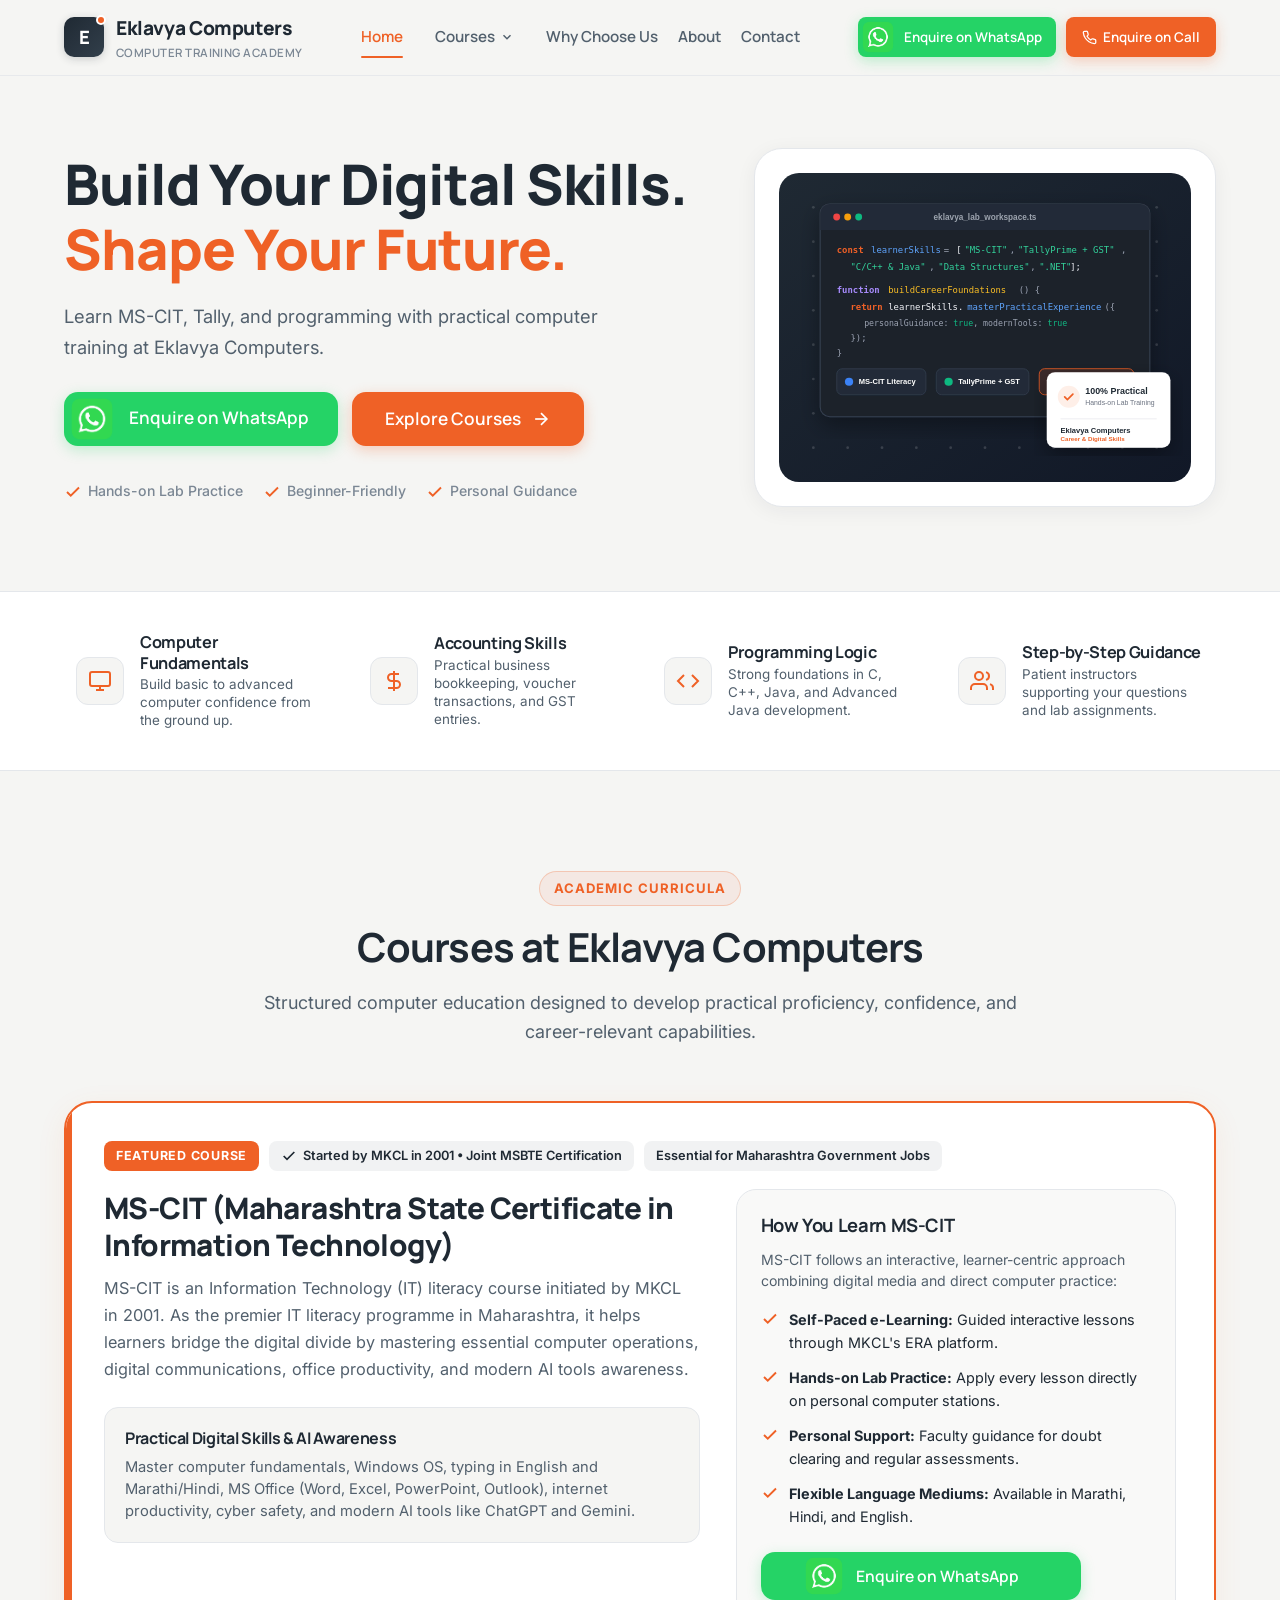
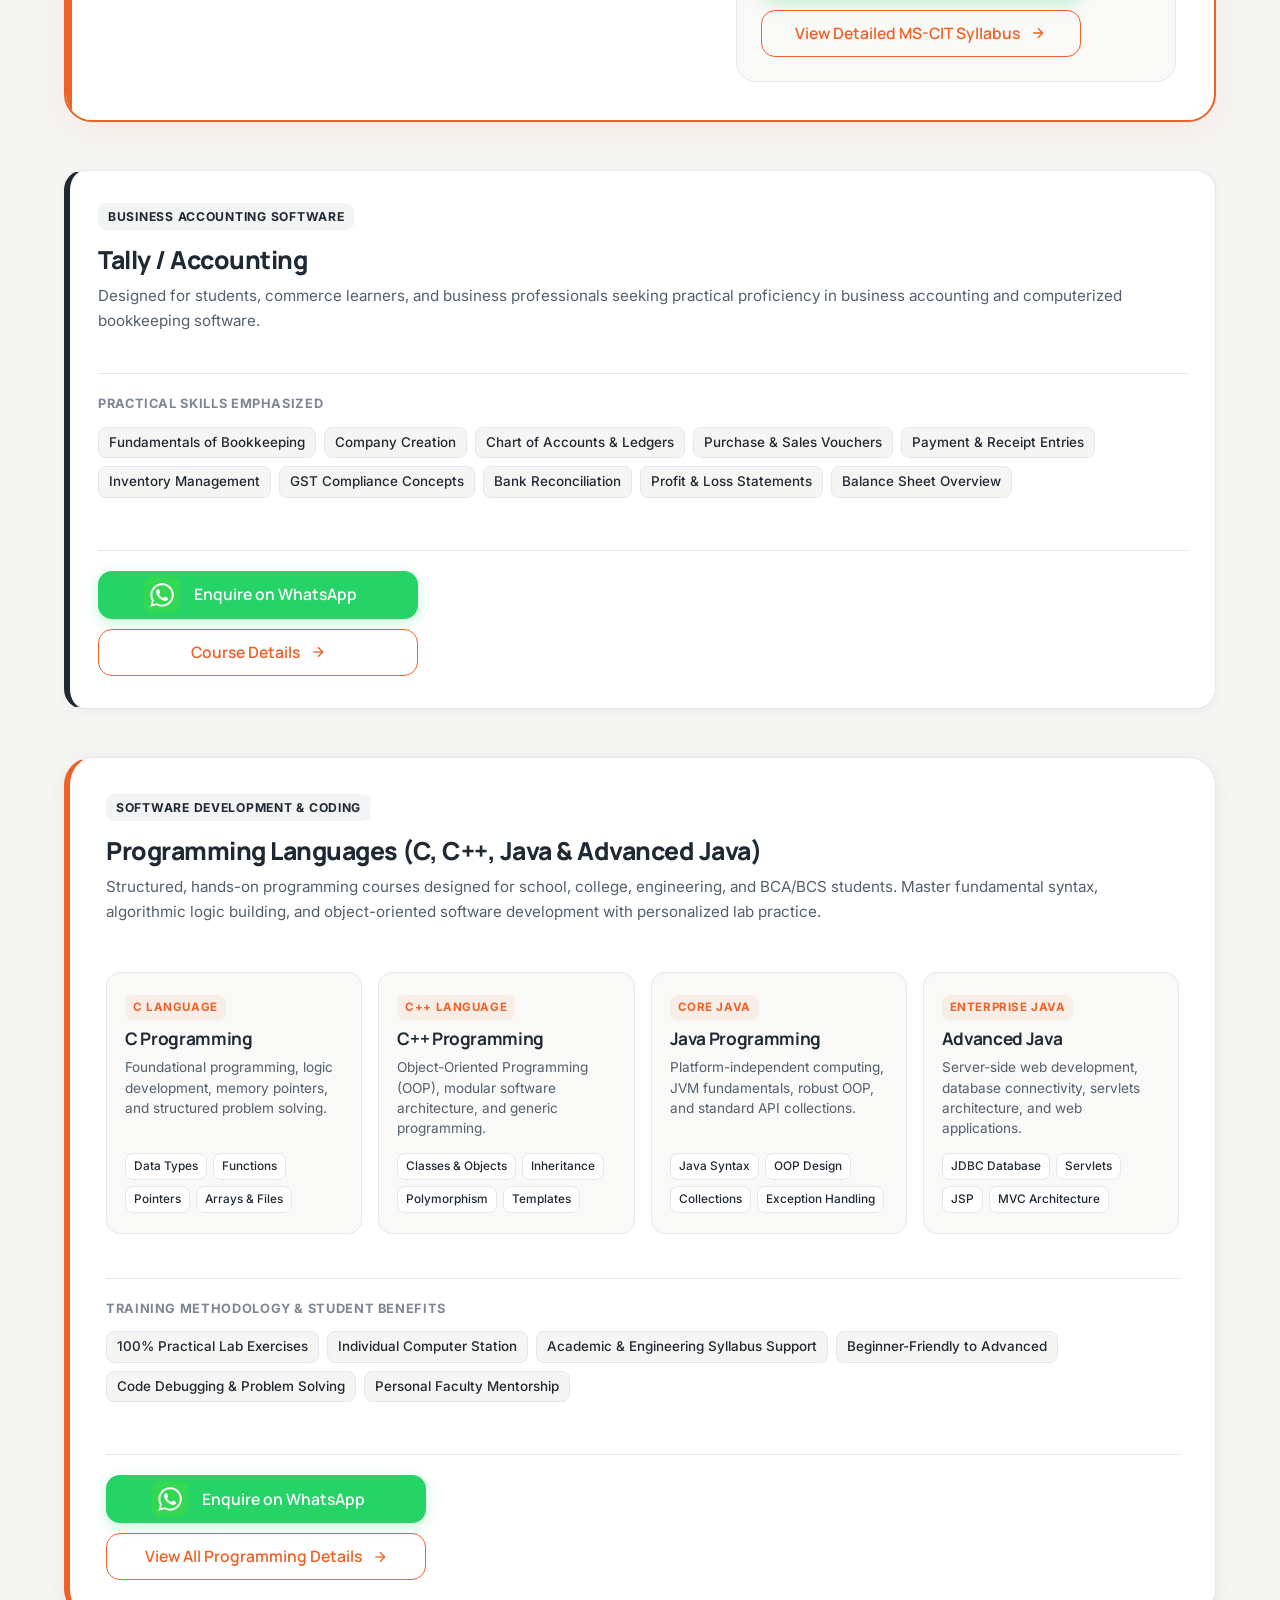
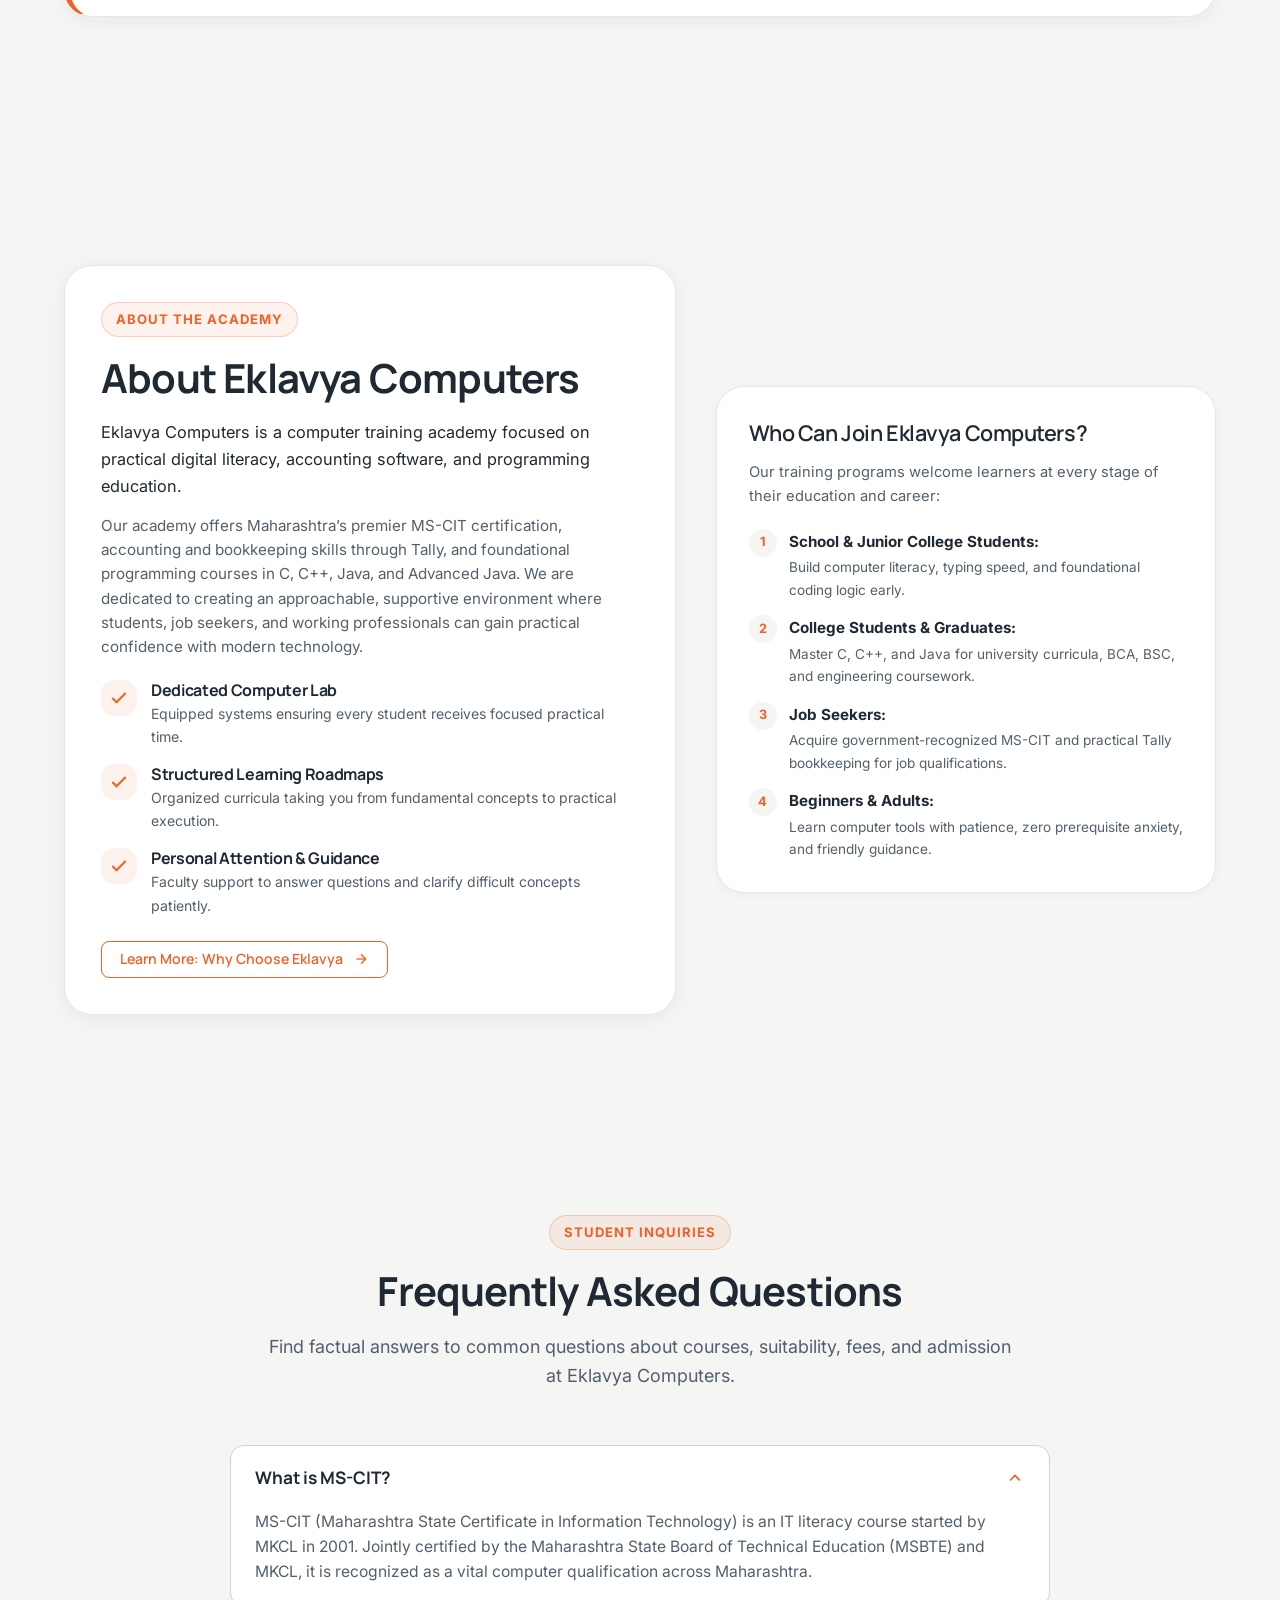
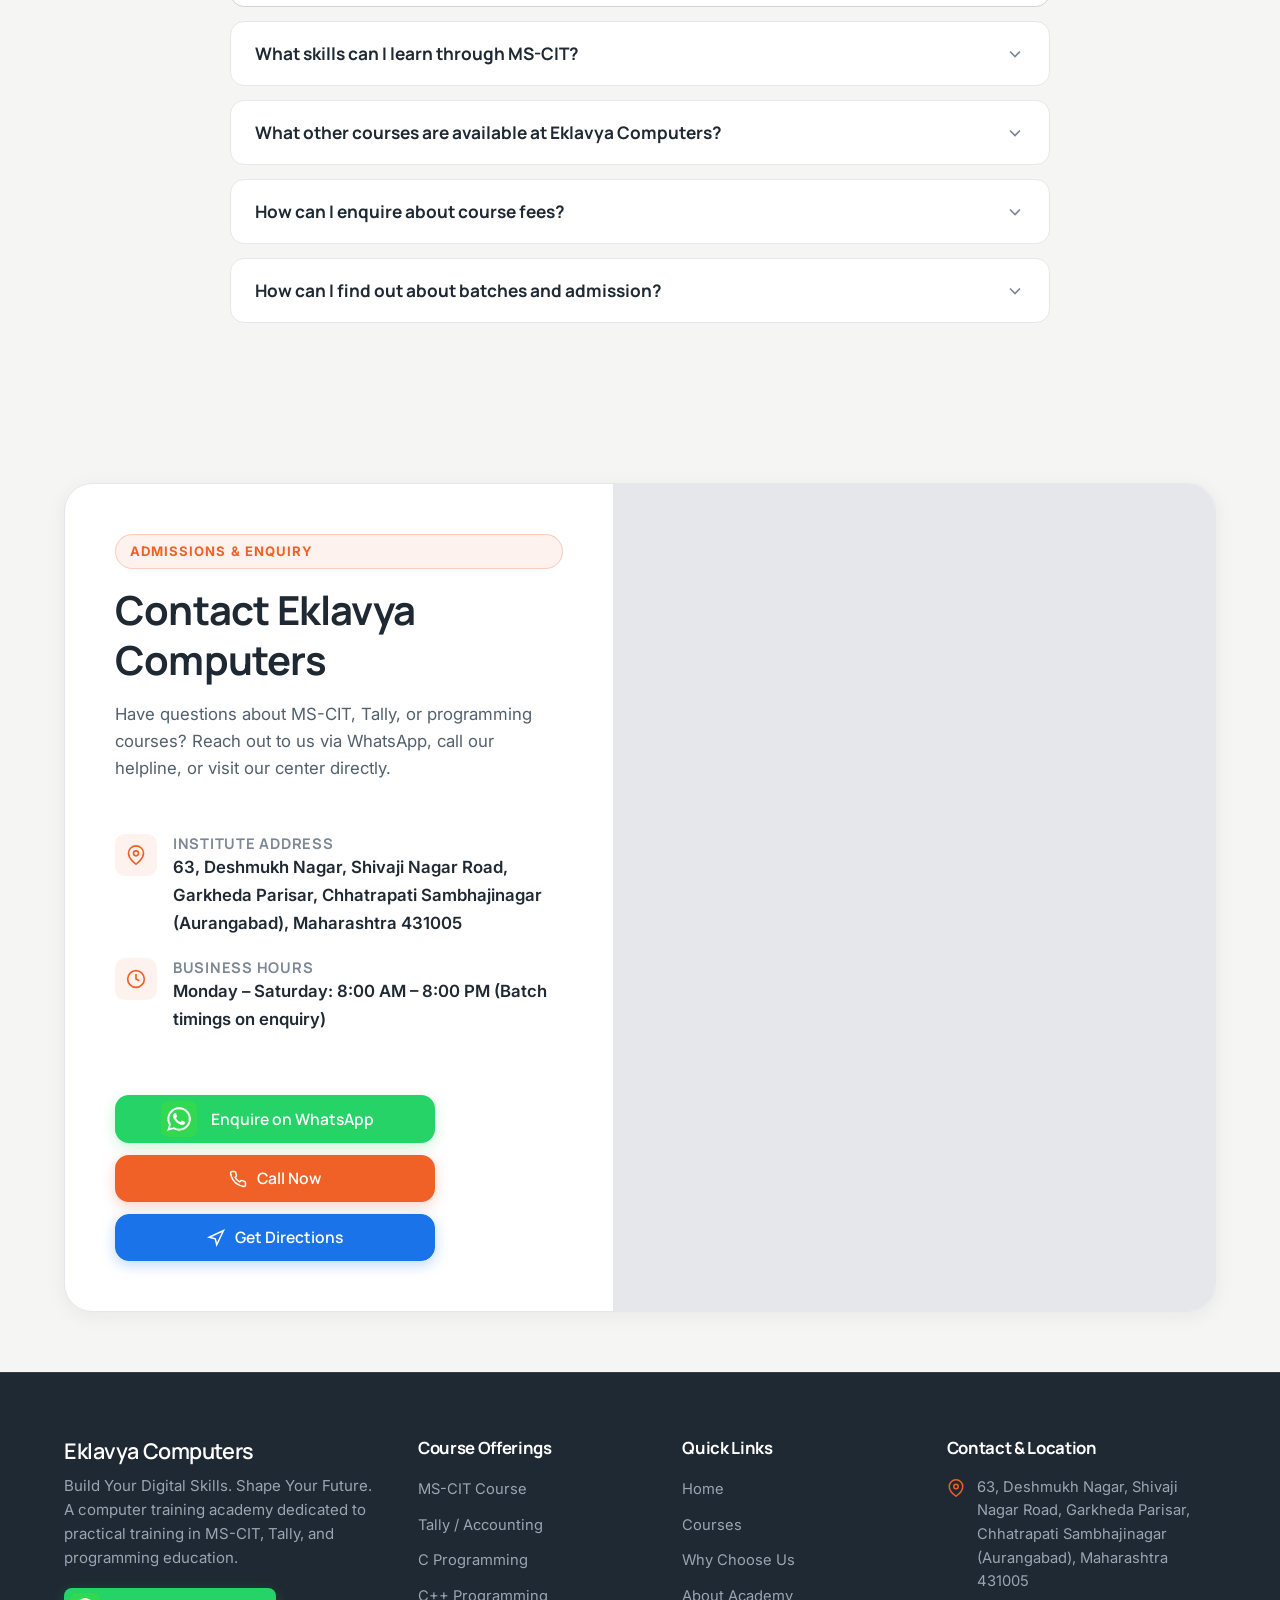
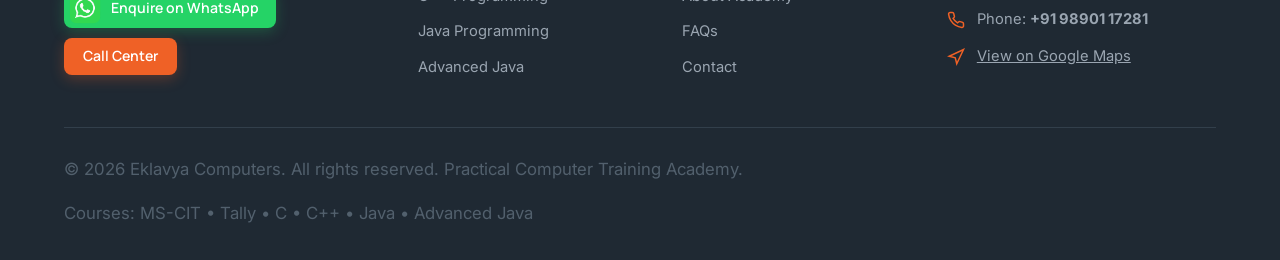
==== commit d2141e5d: "modified sections" ====
--- a/index.html
+++ b/index.html
@@ -38,14 +38,11 @@
     "description": "Computer training academy specializing in MS-CIT, Tally and business accounting, C, C++, Java, and Advanced Java programming education.",
     "slogan": "Build Your Digital Skills. Shape Your Future.",
     "url": "https://eklavyacomputers.com/",
-    "telephone": "+919890117281",
-    "hasMap": "https://maps.app.goo.gl/Bx7hT397SziSuRh26",
+    "telephone": "+919876543210",
     "address": {
       "@type": "PostalAddress",
-      "streetAddress": "63, Deshmukh Nagar, Shivaji Nagar Road, Garkheda Parisar",
-      "addressLocality": "Chhatrapati Sambhajinagar (Aurangabad)",
-      "addressRegion": "Maharashtra",
-      "postalCode": "431005",
+      "streetAddress": "[CONFIRM AND INSERT EXACT ADDRESS FROM GOOGLE MAPS]",
+      "addressLocality": "Maharashtra",
       "addressCountry": "IN"
     },
     "makesOffer": [
@@ -176,19 +173,56 @@
         </div>
       </a>
 
-      <!-- Desktop Navigation -->
+      <!-- Desktop Navigation with Courses Sub-Nav -->
       <nav class="nav-desktop" aria-label="Main Navigation">
         <a href="index.html" class="nav-link active">Home</a>
-        <a href="#courses" class="nav-link">Courses</a>
+
+        <!-- Courses Sub-Nav Dropdown -->
+        <div class="nav-item-dropdown">
+          <a href="#courses" class="nav-link dropdown-toggle" aria-haspopup="true" aria-expanded="false">
+            <span>Courses</span>
+            <svg width="14" height="14" viewBox="0 0 24 24" fill="none" stroke="currentColor" stroke-width="2.5"><polyline points="6 9 12 15 18 9"></polyline></svg>
+          </a>
+          <div class="dropdown-menu" role="menu">
+            <a href="mscit.html" class="dropdown-item" role="menuitem">
+              <span class="dropdown-item-title">MS-CIT</span>
+              <span class="dropdown-item-desc">IT Literacy &amp; Productivity</span>
+            </a>
+            <a href="tally.html" class="dropdown-item" role="menuitem">
+              <span class="dropdown-item-title">Tally / Accounting</span>
+              <span class="dropdown-item-desc">Business Accounting &amp; GST</span>
+            </a>
+            <div class="dropdown-divider"></div>
+            <div class="dropdown-header">Programming Languages</div>
+            <a href="coding.html#c-prog" class="dropdown-item" role="menuitem">
+              <span class="dropdown-item-title">C Programming</span>
+            </a>
+            <a href="coding.html#cpp-prog" class="dropdown-item" role="menuitem">
+              <span class="dropdown-item-title">C++ Programming</span>
+            </a>
+            <a href="coding.html#java-prog" class="dropdown-item" role="menuitem">
+              <span class="dropdown-item-title">Java Programming</span>
+            </a>
+            <a href="coding.html#adv-java" class="dropdown-item" role="menuitem">
+              <span class="dropdown-item-title">Advanced Java</span>
+            </a>
+          </div>
+        </div>
+
+        <a href="why-choose.html" class="nav-link">Why Choose Us</a>
         <a href="#about" class="nav-link">About</a>
         <a href="#contact" class="nav-link">Contact</a>
       </nav>
 
-      <!-- Prominent Header CTA -->
+      <!-- Header CTAs: Enquire on WhatsApp & Enquire on Call -->
       <div class="nav-right-actions">
-        <a href="#" data-action="whatsapp" data-msg-key="default" class="btn btn-primary btn-sm header-cta-desktop" aria-label="Enquire Now with Eklavya Computers">
-          <svg width="18" height="18" viewBox="0 0 24 24" fill="none" stroke="currentColor" stroke-width="2" stroke-linecap="round" stroke-linejoin="round"><path d="M21 11.5a8.38 8.38 0 0 1-.9 3.8 8.5 8.5 0 0 1-7.6 4.7 8.38 8.38 0 0 1-3.8-.9L3 21l1.9-5.7a8.38 8.38 0 0 1-.9-3.8 8.5 8.5 0 0 1 4.7-7.6 8.38 8.38 0 0 1 3.8-.9h.5a8.48 8.48 0 0 1 8 8v.5z"></path></svg>
-          <span>Enquire Now</span>
+        <a href="#" data-action="whatsapp" data-msg-key="default" class="btn btn-whatsapp btn-sm header-cta-desktop header-cta-whatsapp" aria-label="Enquire on WhatsApp with Eklavya Computers">
+          <img src="assets/images/whatsapp-logo.png" alt="WhatsApp" class="whatsapp-icon" width="40" height="40">
+          <span>Enquire on WhatsApp</span>
+        </a>
+        <a href="#" data-action="call" class="btn btn-primary btn-sm header-cta-desktop header-cta-call" aria-label="Enquire on Call with Eklavya Computers">
+          <svg width="15" height="15" viewBox="0 0 24 24" fill="none" stroke="currentColor" stroke-width="2"><path d="M22 16.92v3a2 2 0 0 1-2.18 2 19.79 19.79 0 0 1-8.63-3.07 19.5 19.5 0 0 1-6-6 19.79 19.79 0 0 1-3.07-8.67A2 2 0 0 1 4.11 2h3a2 2 0 0 1 2 1.72 12.84 12.84 0 0 0 .7 2.81 2 2 0 0 1-.45 2.11L8.09 9.91a16 16 0 0 0 6 6l1.27-1.27a2 2 0 0 1 2.11-.45 12.84 12.84 0 0 0 2.81.7A2 2 0 0 1 22 16.92z"></path></svg>
+          <span>Enquire on Call</span>
         </a>
         <button class="mobile-menu-toggle" id="mobileMenuToggle" aria-label="Open Navigation Menu" aria-expanded="false">
           <svg width="26" height="26" viewBox="0 0 24 24" fill="none" stroke="currentColor" stroke-width="2" stroke-linecap="round" stroke-linejoin="round">
@@ -207,8 +241,23 @@
       <span>Home</span>
       <svg width="18" height="18" viewBox="0 0 24 24" fill="none" stroke="currentColor" stroke-width="2"><polyline points="9 18 15 12 9 6"></polyline></svg>
     </a>
-    <a href="#courses" class="mobile-nav-link">
-      <span>Courses</span>
+
+    <!-- Mobile Sub-Nav for Courses -->
+    <div class="mobile-nav-group">
+      <button class="mobile-nav-group-toggle" aria-expanded="false">
+        <span>Courses</span>
+        <svg width="18" height="18" viewBox="0 0 24 24" fill="none" stroke="currentColor" stroke-width="2"><polyline points="6 9 12 15 18 9"></polyline></svg>
+      </button>
+      <div class="mobile-subnav">
+        <a href="#courses" class="mobile-subnav-link">All Courses Overview</a>
+        <a href="mscit.html" class="mobile-subnav-link">MS-CIT Course</a>
+        <a href="tally.html" class="mobile-subnav-link">Tally / Accounting</a>
+        <a href="coding.html" class="mobile-subnav-link">Programming Courses</a>
+      </div>
+    </div>
+
+    <a href="why-choose.html" class="mobile-nav-link">
+      <span>Why Choose Us</span>
       <svg width="18" height="18" viewBox="0 0 24 24" fill="none" stroke="currentColor" stroke-width="2"><polyline points="9 18 15 12 9 6"></polyline></svg>
     </a>
     <a href="#about" class="mobile-nav-link">
@@ -226,7 +275,7 @@
 
     <div class="mobile-nav-actions">
       <a href="#" data-action="whatsapp" data-msg-key="default" class="btn btn-whatsapp">
-        <svg width="18" height="18" viewBox="0 0 24 24" fill="none" stroke="currentColor" stroke-width="2"><path d="M21 11.5a8.38 8.38 0 0 1-.9 3.8 8.5 8.5 0 0 1-7.6 4.7 8.38 8.38 0 0 1-3.8-.9L3 21l1.9-5.7a8.38 8.38 0 0 1-.9-3.8 8.5 8.5 0 0 1 4.7-7.6 8.38 8.38 0 0 1 3.8-.9h.5a8.48 8.48 0 0 1 8 8v.5z"></path></svg>
+        <img src="assets/images/whatsapp-logo.png" alt="WhatsApp" class="whatsapp-icon" width="18" height="18">
         <span>Enquire on WhatsApp</span>
       </a>
       <a href="#" data-action="call" class="btn btn-primary">
@@ -238,16 +287,11 @@
 
   <main id="main-content">
     <!-- =========================================================================
-         2. HERO SECTION
+         2. HERO SECTION (hero-badge & hero-floating-stat removed)
          ========================================================================= -->
     <section class="hero" aria-labelledby="hero-heading">
       <div class="container hero-grid">
         <div class="hero-content">
-          <div class="hero-badge">
-            <span class="pulse-dot"></span>
-            <span>Practical Computer Training • Eklavya Computers</span>
-          </div>
-
           <h1 class="hero-title" id="hero-heading">
             Build Your Digital Skills. <span class="text-accent">Shape Your Future.</span>
           </h1>
@@ -258,7 +302,7 @@
 
           <div class="hero-ctas">
             <a href="#" data-action="whatsapp" data-msg-key="default" class="btn btn-whatsapp btn-lg" aria-label="Enquire on WhatsApp with Eklavya Computers">
-              <svg width="20" height="20" viewBox="0 0 24 24" fill="none" stroke="currentColor" stroke-width="2"><path d="M21 11.5a8.38 8.38 0 0 1-.9 3.8 8.5 8.5 0 0 1-7.6 4.7 8.38 8.38 0 0 1-3.8-.9L3 21l1.9-5.7a8.38 8.38 0 0 1-.9-3.8 8.5 8.5 0 0 1 4.7-7.6 8.38 8.38 0 0 1 3.8-.9h.5a8.48 8.48 0 0 1 8 8v.5z"></path></svg>
+              <img src="assets/images/whatsapp-logo.png" alt="WhatsApp" class="whatsapp-icon" width="24" height="24">
               <span>Enquire on WhatsApp</span>
             </a>
             <a href="#courses" class="btn btn-primary btn-lg" aria-label="Explore Courses at Eklavya Computers">
@@ -287,15 +331,6 @@
           <div class="hero-card-composition">
             <div class="hero-main-illustration">
               <img src="assets/images/hero-tech-education.svg" alt="Computer training and programming lab illustration at Eklavya Computers" width="600" height="450" fetchpriority="high">
-            </div>
-            <div class="hero-floating-stat">
-              <div class="stat-icon">
-                <svg width="22" height="22" viewBox="0 0 24 24" fill="none" stroke="currentColor" stroke-width="2.5"><path d="M22 11.08V12a10 10 0 1 1-5.93-9.14"></path><polyline points="22 4 12 14.01 9 11.01"></polyline></svg>
-              </div>
-              <div class="stat-text">
-                <h4>Practical Learning Focus</h4>
-                <p>Learn step-by-step on dedicated workstations</p>
-              </div>
             </div>
           </div>
         </div>
@@ -362,7 +397,7 @@
           </p>
         </div>
 
-        <!-- 3A. MAIN FEATURED COURSE: MS-CIT -->
+        <!-- 3A. MAIN FEATURED COURSE: MS-CIT (Cleaned & reduced) -->
         <article class="mscit-featured-card" aria-labelledby="mscit-course-heading">
           <div class="mscit-badge-strip">
             <span class="mscit-badge-featured">Featured Course</span>
@@ -378,43 +413,15 @@
               <h3 class="course-title" id="mscit-course-heading" style="font-size: 1.85rem; margin-bottom: 12px;">
                 MS-CIT (Maharashtra State Certificate in Information Technology)
               </h3>
-              <p class="course-desc" style="font-size: 1rem; line-height: 1.6; margin-bottom: 20px;">
-                MS-CIT is an Information Technology (IT) literacy course initiated by MKCL in 2001. As the premier IT literacy programme in Maharashtra, it helps learners bridge the digital divide by mastering essential computer operations, digital communications, and workplace tools.
+              <p class="course-desc" style="font-size: 1.02rem; line-height: 1.65; margin-bottom: 24px;">
+                MS-CIT is an Information Technology (IT) literacy course initiated by MKCL in 2001. As the premier IT literacy programme in Maharashtra, it helps learners bridge the digital divide by mastering essential computer operations, digital communications, office productivity, and modern AI tools awareness.
               </p>
 
-              <div class="mscit-official-stats">
-                <div class="mscit-stat-box">
-                  <h4>250+ Digital Skills</h4>
-                  <p>Covers computer hardware, Windows, smart typing, and online citizen services.</p>
-                </div>
-                <div class="mscit-stat-box">
-                  <h4>125+ AI Tools Awareness</h4>
-                  <p>Learn prompt engineering fundamentals and productivity tools like ChatGPT &amp; Gemini.</p>
-                </div>
-                <div class="mscit-stat-box">
-                  <h4>MKCL ERA Learning System</h4>
-                  <p>Interactive self-paced e-learning modules reinforced with hands-on practice.</p>
-                </div>
-                <div class="mscit-stat-box">
-                  <h4>Recognized Certification</h4>
-                  <p>Jointly certified by MSBTE (Board of Technical Education) and MKCL.</p>
-                </div>
-              </div>
-
-              <div class="course-curriculum" style="margin-top: 10px; padding-top: 16px;">
-                <div class="curriculum-label">Core Digital Skills Covered in MS-CIT</div>
-                <div class="curriculum-tags">
-                  <span class="tag-item">Computer Basics</span>
-                  <span class="tag-item">Windows Navigation</span>
-                  <span class="tag-item">Smart Typing (English &amp; Marathi/Hindi Unicode)</span>
-                  <span class="tag-item">Microsoft Word</span>
-                  <span class="tag-item">Microsoft Excel</span>
-                  <span class="tag-item">Microsoft PowerPoint</span>
-                  <span class="tag-item">Outlook &amp; Email</span>
-                  <span class="tag-item">Digital India &amp; Citizen Portals</span>
-                  <span class="tag-item">Cyber Security &amp; Safety</span>
-                  <span class="tag-item">AI Tools &amp; Prompt Engineering Basics</span>
-                </div>
+              <div style="background-color: var(--bg-primary); border: 1px solid var(--border-light); border-radius: var(--radius-md); padding: 20px; margin-top: 16px;">
+                <h4 style="font-size: 1rem; font-weight: 700; margin-bottom: 8px;">Practical Digital Skills &amp; AI Awareness</h4>
+                <p style="font-size: 0.92rem; color: var(--text-muted); line-height: 1.5; margin: 0;">
+                  Master computer fundamentals, Windows OS, typing in English and Marathi/Hindi, MS Office (Word, Excel, PowerPoint, Outlook), internet productivity, cyber safety, and modern AI tools like ChatGPT and Gemini.
+                </p>
               </div>
             </div>
 
@@ -446,12 +453,12 @@
                 </li>
               </ul>
 
-              <div style="display: flex; flex-direction: column; gap: 10px;">
-                <a href="#" data-action="whatsapp" data-msg-key="mscit" class="btn btn-whatsapp" aria-label="Enquire About MS-CIT on WhatsApp">
-                  <svg width="18" height="18" viewBox="0 0 24 24" fill="none" stroke="currentColor" stroke-width="2"><path d="M21 11.5a8.38 8.38 0 0 1-.9 3.8 8.5 8.5 0 0 1-7.6 4.7 8.38 8.38 0 0 1-3.8-.9L3 21l1.9-5.7a8.38 8.38 0 0 1-.9-3.8 8.5 8.5 0 0 1 4.7-7.6 8.38 8.38 0 0 1 3.8-.9h.5a8.48 8.48 0 0 1 8 8v.5z"></path></svg>
-                  <span>Enquire About MS-CIT</span>
+              <div style="display: flex; flex-direction: column; gap: 10px; max-width: 320px; width: 100%;">
+                <a href="#" data-action="whatsapp" data-msg-key="mscit" class="btn btn-whatsapp" aria-label="Enquire About MS-CIT on WhatsApp" style="width: 100%;">
+                  <img src="assets/images/whatsapp-logo.png" alt="WhatsApp" class="whatsapp-icon" width="48" height="48">
+                  <span>Enquire on WhatsApp</span>
                 </a>
-                <a href="mscit.html" class="btn btn-outline-accent btn-sm" aria-label="View Detailed MS-CIT Syllabus Breakdown">
+                <a href="mscit.html" class="btn btn-outline-accent" aria-label="View Detailed MS-CIT Syllabus Breakdown" style="width: 100%; justify-content: center;">
                   <span>View Detailed MS-CIT Syllabus</span>
                   <svg width="16" height="16" viewBox="0 0 24 24" fill="none" stroke="currentColor" stroke-width="2"><line x1="5" y1="12" x2="19" y2="12"></line><polyline points="12 5 19 12 12 19"></polyline></svg>
                 </a>
@@ -487,161 +494,119 @@
               </div>
             </div>
 
-            <div class="course-footer" style="display: flex; gap: 12px; flex-wrap: wrap; align-items: center;">
-              <a href="#" data-action="whatsapp" data-msg-key="tally" class="btn btn-whatsapp btn-sm" aria-label="Enquire About Tally Course on WhatsApp">
-                <svg width="16" height="16" viewBox="0 0 24 24" fill="none" stroke="currentColor" stroke-width="2"><path d="M21 11.5a8.38 8.38 0 0 1-.9 3.8 8.5 8.5 0 0 1-7.6 4.7 8.38 8.38 0 0 1-3.8-.9L3 21l1.9-5.7a8.38 8.38 0 0 1-.9-3.8 8.5 8.5 0 0 1 4.7-7.6 8.38 8.38 0 0 1 3.8-.9h.5a8.48 8.48 0 0 1 8 8v.5z"></path></svg>
-                <span>Enquire About Tally</span>
-              </a>
-              <a href="tally.html" class="btn btn-outline-accent btn-sm" aria-label="Explore Tally Course Details">
-                <span>Course Details</span>
-                <svg width="16" height="16" viewBox="0 0 24 24" fill="none" stroke="currentColor" stroke-width="2"><line x1="5" y1="12" x2="19" y2="12"></line><polyline points="12 5 19 12 12 19"></polyline></svg>
-              </a>
-              <a href="#" data-action="call" class="btn btn-outline btn-sm" aria-label="Call to discuss Tally batches">
-                <span>Call Us</span>
-              </a>
-            </div>
-          </div>
-        </div>
-
-        <!-- 3C. PROGRAMMING COURSES SECTION (4 DISTINCT CARDS) -->
-        <div class="programming-section-header">
-          <div class="section-tag">Software Development</div>
-          <h3 style="font-size: 1.65rem; margin-bottom: 8px;">Programming Courses</h3>
-          <p style="color: var(--text-muted); font-size: 0.98rem; max-width: 650px;">
-            Structured programming courses taught from fundamental syntax to solid application logic. Each course focuses on hands-on coding exercises.
-          </p>
-        </div>
-
-        <div class="programming-grid">
-          <!-- Card 1: C Programming -->
-          <div class="course-card">
+            <div class="course-footer" style="margin-top: 24px;">
+              <div class="course-cta-vertical">
+                <a href="#" data-action="whatsapp" data-msg-key="tally" class="btn btn-whatsapp" aria-label="Enquire About Tally Course on WhatsApp">
+                  <img src="assets/images/whatsapp-logo.png" alt="WhatsApp" class="whatsapp-icon" width="48" height="48">
+                  <span>Enquire on WhatsApp</span>
+                </a>
+                <a href="tally.html" class="btn btn-outline-accent" aria-label="Explore Tally Course Details">
+                  <span>Course Details</span>
+                  <svg width="16" height="16" viewBox="0 0 24 24" fill="none" stroke="currentColor" stroke-width="2"><line x1="5" y1="12" x2="19" y2="12"></line><polyline points="12 5 19 12 12 19"></polyline></svg>
+                </a>
+              </div>
+            </div>
+          </div>
+        </div>
+
+        <!-- 3C. PROGRAMMING COURSES - UNIFIED UNIQUE CARD -->
+        <div style="margin-bottom: 48px;">
+          <div class="course-card programming-unified-card" style="border-left: 6px solid var(--color-accent);">
             <div class="course-header">
-              <span class="course-badge">Foundational Programming</span>
-              <h3 class="course-title">C Programming</h3>
+              <span class="course-badge">Software Development &amp; Coding</span>
+              <h3 class="course-title">Programming Languages (C, C++, Java &amp; Advanced Java)</h3>
               <p class="course-desc">
-                Learn procedural programming concepts, algorithmic logic, and fundamental computer memory operations essential for all technical careers.
+                Structured, hands-on programming courses designed for school, college, engineering, and BCA/BCS students. Master fundamental syntax, algorithmic logic building, and object-oriented software development with personalized lab practice.
               </p>
             </div>
 
-            <div class="course-curriculum">
-              <div class="curriculum-label">Key Topics Covered</div>
+            <!-- 4 Programming Modules Grid inside the Single Unique Card -->
+            <div class="programming-modules-grid">
+              <!-- Module 1: C -->
+              <div class="prog-module-box">
+                <div class="prog-module-header">
+                  <span class="prog-lang-badge">C Language</span>
+                  <h4>C Programming</h4>
+                </div>
+                <p class="prog-module-desc">Foundational programming, logic development, memory pointers, and structured problem solving.</p>
+                <div class="prog-tag-row">
+                  <span class="tag-item">Data Types</span>
+                  <span class="tag-item">Functions</span>
+                  <span class="tag-item">Pointers</span>
+                  <span class="tag-item">Arrays &amp; Files</span>
+                </div>
+              </div>
+
+              <!-- Module 2: C++ -->
+              <div class="prog-module-box">
+                <div class="prog-module-header">
+                  <span class="prog-lang-badge">C++ Language</span>
+                  <h4>C++ Programming</h4>
+                </div>
+                <p class="prog-module-desc">Object-Oriented Programming (OOP), modular software architecture, and generic programming.</p>
+                <div class="prog-tag-row">
+                  <span class="tag-item">Classes &amp; Objects</span>
+                  <span class="tag-item">Inheritance</span>
+                  <span class="tag-item">Polymorphism</span>
+                  <span class="tag-item">Templates</span>
+                </div>
+              </div>
+
+              <!-- Module 3: Java -->
+              <div class="prog-module-box">
+                <div class="prog-module-header">
+                  <span class="prog-lang-badge">Core Java</span>
+                  <h4>Java Programming</h4>
+                </div>
+                <p class="prog-module-desc">Platform-independent computing, JVM fundamentals, robust OOP, and standard API collections.</p>
+                <div class="prog-tag-row">
+                  <span class="tag-item">Java Syntax</span>
+                  <span class="tag-item">OOP Design</span>
+                  <span class="tag-item">Collections</span>
+                  <span class="tag-item">Exception Handling</span>
+                </div>
+              </div>
+
+              <!-- Module 4: Advanced Java -->
+              <div class="prog-module-box">
+                <div class="prog-module-header">
+                  <span class="prog-lang-badge">Enterprise Java</span>
+                  <h4>Advanced Java</h4>
+                </div>
+                <p class="prog-module-desc">Server-side web development, database connectivity, servlets architecture, and web applications.</p>
+                <div class="prog-tag-row">
+                  <span class="tag-item">JDBC Database</span>
+                  <span class="tag-item">Servlets</span>
+                  <span class="tag-item">JSP</span>
+                  <span class="tag-item">MVC Architecture</span>
+                </div>
+              </div>
+            </div>
+
+            <!-- Practical Learning Highlights -->
+            <div class="course-curriculum" style="margin-top: 24px;">
+              <div class="curriculum-label">Training Methodology &amp; Student Benefits</div>
               <div class="curriculum-tags">
-                <span class="tag-item">Data Types &amp; Operators</span>
-                <span class="tag-item">Control Statements &amp; Loops</span>
-                <span class="tag-item">Functions &amp; Recursion</span>
-                <span class="tag-item">Arrays &amp; Strings</span>
-                <span class="tag-item">Pointers &amp; Memory</span>
-                <span class="tag-item">Structures &amp; File Handling</span>
-              </div>
-            </div>
-
-            <div class="course-footer">
-              <a href="#" data-action="whatsapp" data-msg-key="c_prog" class="btn btn-whatsapp btn-sm" aria-label="Enquire About C Programming on WhatsApp">
-                <svg width="16" height="16" viewBox="0 0 24 24" fill="none" stroke="currentColor" stroke-width="2"><path d="M21 11.5a8.38 8.38 0 0 1-.9 3.8 8.5 8.5 0 0 1-7.6 4.7 8.38 8.38 0 0 1-3.8-.9L3 21l1.9-5.7a8.38 8.38 0 0 1-.9-3.8 8.5 8.5 0 0 1 4.7-7.6 8.38 8.38 0 0 1 3.8-.9h.5a8.48 8.48 0 0 1 8 8v.5z"></path></svg>
-                <span>Enquire on WhatsApp</span>
-              </a>
-              <a href="coding.html" class="btn btn-outline-accent btn-sm" aria-label="View C Programming Details">
-                <span>Details</span>
-              </a>
-            </div>
-          </div>
-
-          <!-- Card 2: C++ Programming -->
-          <div class="course-card">
-            <div class="course-header">
-              <span class="course-badge">Object-Oriented Coding</span>
-              <h3 class="course-title">C++ Programming</h3>
-              <p class="course-desc">
-                Master Object-Oriented Programming (OOP) paradigms with C++, enabling you to write modular, reusable, and efficient software.
-              </p>
-            </div>
-
-            <div class="course-curriculum">
-              <div class="curriculum-label">Key Topics Covered</div>
-              <div class="curriculum-tags">
-                <span class="tag-item">Classes &amp; Objects</span>
-                <span class="tag-item">Encapsulation &amp; Data Hiding</span>
-                <span class="tag-item">Constructors &amp; Destructors</span>
-                <span class="tag-item">Inheritance &amp; Polymorphism</span>
-                <span class="tag-item">Operator Overloading</span>
-                <span class="tag-item">Templates &amp; Exception Handling</span>
-              </div>
-            </div>
-
-            <div class="course-footer">
-              <a href="#" data-action="whatsapp" data-msg-key="cpp_prog" class="btn btn-whatsapp btn-sm" aria-label="Enquire About C++ Programming on WhatsApp">
-                <svg width="16" height="16" viewBox="0 0 24 24" fill="none" stroke="currentColor" stroke-width="2"><path d="M21 11.5a8.38 8.38 0 0 1-.9 3.8 8.5 8.5 0 0 1-7.6 4.7 8.38 8.38 0 0 1-3.8-.9L3 21l1.9-5.7a8.38 8.38 0 0 1-.9-3.8 8.5 8.5 0 0 1 4.7-7.6 8.38 8.38 0 0 1 3.8-.9h.5a8.48 8.48 0 0 1 8 8v.5z"></path></svg>
-                <span>Enquire on WhatsApp</span>
-              </a>
-              <a href="coding.html" class="btn btn-outline-accent btn-sm" aria-label="View C++ Programming Details">
-                <span>Details</span>
-              </a>
-            </div>
-          </div>
-
-          <!-- Card 3: Java Programming -->
-          <div class="course-card">
-            <div class="course-header">
-              <span class="course-badge">Core Java</span>
-              <h3 class="course-title">Java Programming</h3>
-              <p class="course-desc">
-                Build robust, platform-independent applications using Core Java, understanding the JVM ecosystem and standard API libraries.
-              </p>
-            </div>
-
-            <div class="course-curriculum">
-              <div class="curriculum-label">Key Topics Covered</div>
-              <div class="curriculum-tags">
-                <span class="tag-item">Java Syntax &amp; JVM Basics</span>
-                <span class="tag-item">OOP in Java</span>
-                <span class="tag-item">Inheritance &amp; Interfaces</span>
-                <span class="tag-item">Exception Handling</span>
-                <span class="tag-item">Java Collections Framework</span>
-                <span class="tag-item">Input / Output Streams</span>
-              </div>
-            </div>
-
-            <div class="course-footer">
-              <a href="#" data-action="whatsapp" data-msg-key="java_prog" class="btn btn-whatsapp btn-sm" aria-label="Enquire About Java Programming on WhatsApp">
-                <svg width="16" height="16" viewBox="0 0 24 24" fill="none" stroke="currentColor" stroke-width="2"><path d="M21 11.5a8.38 8.38 0 0 1-.9 3.8 8.5 8.5 0 0 1-7.6 4.7 8.38 8.38 0 0 1-3.8-.9L3 21l1.9-5.7a8.38 8.38 0 0 1-.9-3.8 8.5 8.5 0 0 1 4.7-7.6 8.38 8.38 0 0 1 3.8-.9h.5a8.48 8.48 0 0 1 8 8v.5z"></path></svg>
-                <span>Enquire on WhatsApp</span>
-              </a>
-              <a href="coding.html" class="btn btn-outline-accent btn-sm" aria-label="View Java Programming Details">
-                <span>Details</span>
-              </a>
-            </div>
-          </div>
-
-          <!-- Card 4: Advanced Java -->
-          <div class="course-card">
-            <div class="course-header">
-              <span class="course-badge">Enterprise &amp; Web</span>
-              <h3 class="course-title">Advanced Java</h3>
-              <p class="course-desc">
-                Advance into server-side programming and database-driven software applications with practical enterprise Java concepts.
-              </p>
-            </div>
-
-            <div class="course-curriculum">
-              <div class="curriculum-label">Key Topics Covered</div>
-              <div class="curriculum-tags">
-                <span class="tag-item">JDBC Database Connectivity</span>
-                <span class="tag-item">Servlets Architecture</span>
-                <span class="tag-item">JSP (JavaServer Pages)</span>
-                <span class="tag-item">HTTP Request &amp; Response Handling</span>
-                <span class="tag-item">Session Tracking</span>
-                <span class="tag-item">MVC Architecture Concepts</span>
-              </div>
-            </div>
-
-            <div class="course-footer">
-              <a href="#" data-action="whatsapp" data-msg-key="adv_java" class="btn btn-whatsapp btn-sm" aria-label="Enquire About Advanced Java on WhatsApp">
-                <svg width="16" height="16" viewBox="0 0 24 24" fill="none" stroke="currentColor" stroke-width="2"><path d="M21 11.5a8.38 8.38 0 0 1-.9 3.8 8.5 8.5 0 0 1-7.6 4.7 8.38 8.38 0 0 1-3.8-.9L3 21l1.9-5.7a8.38 8.38 0 0 1-.9-3.8 8.5 8.5 0 0 1 4.7-7.6 8.38 8.38 0 0 1 3.8-.9h.5a8.48 8.48 0 0 1 8 8v.5z"></path></svg>
-                <span>Enquire on WhatsApp</span>
-              </a>
-              <a href="coding.html" class="btn btn-outline-accent btn-sm" aria-label="View Advanced Java Details">
-                <span>Details</span>
-              </a>
+                <span class="tag-item">100% Practical Lab Exercises</span>
+                <span class="tag-item">Individual Computer Station</span>
+                <span class="tag-item">Academic &amp; Engineering Syllabus Support</span>
+                <span class="tag-item">Beginner-Friendly to Advanced</span>
+                <span class="tag-item">Code Debugging &amp; Problem Solving</span>
+                <span class="tag-item">Personal Faculty Mentorship</span>
+              </div>
+            </div>
+
+            <div class="course-footer" style="margin-top: 24px;">
+              <div class="course-cta-vertical">
+                <a href="#" data-action="whatsapp" data-msg-key="c_prog" class="btn btn-whatsapp" aria-label="Enquire About Programming Courses on WhatsApp">
+                  <img src="assets/images/whatsapp-logo.png" alt="WhatsApp" class="whatsapp-icon" width="48" height="48">
+                  <span>Enquire on WhatsApp</span>
+                </a>
+                <a href="coding.html" class="btn btn-outline-accent" aria-label="Explore All Programming Courses">
+                  <span>View All Programming Details</span>
+                  <svg width="16" height="16" viewBox="0 0 24 24" fill="none" stroke="currentColor" stroke-width="2"><line x1="5" y1="12" x2="19" y2="12"></line><polyline points="12 5 19 12 12 19"></polyline></svg>
+                </a>
+              </div>
             </div>
           </div>
         </div>
@@ -649,79 +614,7 @@
     </section>
 
     <!-- =========================================================================
-         4. WHY CHOOSE EKLAVYA COMPUTERS
-         ========================================================================= -->
-    <section class="section-tight" id="why-choose" aria-labelledby="why-heading">
-      <div class="container">
-        <div class="why-us-grid">
-          <div>
-            <div class="section-tag">Learning Philosophy</div>
-            <h2 class="section-title" id="why-heading">Why Choose Eklavya Computers?</h2>
-            <p style="margin-bottom: 28px; color: var(--text-muted);">
-              Learning at a dedicated computer training academy provides structured focus, practical practice, and personalized assistance.
-            </p>
-
-            <div class="why-points-list">
-              <div class="why-point-item">
-                <div class="why-number">1</div>
-                <div class="why-content">
-                  <h3>Practical Lab Training</h3>
-                  <p>Students practice concepts directly on individual computer workstations to develop real, practical competency.</p>
-                </div>
-              </div>
-
-              <div class="why-point-item">
-                <div class="why-number">2</div>
-                <div class="why-content">
-                  <h3>Beginner-Friendly Teaching</h3>
-                  <p>Courses are taught step-by-step from fundamental principles, ensuring learners of all backgrounds feel comfortable.</p>
-                </div>
-              </div>
-
-              <div class="why-point-item">
-                <div class="why-number">3</div>
-                <div class="why-content">
-                  <h3>Direct Doubt Resolution</h3>
-                  <p>Instructor guidance is available during lab sessions to resolve doubts immediately when you get stuck.</p>
-                </div>
-              </div>
-
-              <div class="why-point-item">
-                <div class="why-number">4</div>
-                <div class="why-content">
-                  <h3>Useful, Transferable Skills</h3>
-                  <p>Curricula focus on tools and concepts applicable in academic coursework, competitive exams, and day-to-day work.</p>
-                </div>
-              </div>
-            </div>
-          </div>
-
-          <div class="why-visual-panel">
-            <div class="section-tag secondary">Core Commitment</div>
-            <h3 style="font-size: 1.5rem; margin-top: 10px; margin-bottom: 14px;">Focused Practical Practice</h3>
-            <p style="color: var(--text-muted); line-height: 1.6;">
-              Understanding software and programming requires consistent, deliberate practice. At Eklavya Computers, time is devoted to hands-on exercises—whether practicing document formatting, entering accounting vouchers, or compiling your first programming algorithms.
-            </p>
-
-            <div class="why-quote-box">
-              <p>"The best way to learn computer skills is by using real software to solve practical tasks on a computer."</p>
-            </div>
-
-            <div style="margin-top: 28px; display: flex; gap: 14px; flex-wrap: wrap;">
-              <a href="#" data-action="whatsapp" data-msg-key="admissions" class="btn btn-whatsapp btn-sm">
-                <span>Ask on WhatsApp</span>
-              </a>
-              <a href="#" data-action="call" class="btn btn-primary btn-sm">
-                <span>Speak with Center</span>
-              </a>
-            </div>
-          </div>
-        </div>
-      </div>
-    </section>
-
-    <!-- =========================================================================
-         5. ABOUT SECTION
+         4. ABOUT SECTION
          ========================================================================= -->
     <section class="section" id="about" aria-labelledby="about-heading">
       <div class="container">
@@ -762,10 +655,17 @@
                   <svg width="20" height="20" viewBox="0 0 24 24" fill="none" stroke="currentColor" stroke-width="2.5"><polyline points="20 6 9 17 4 12"></polyline></svg>
                 </div>
                 <div class="about-feature-text">
-                  <h4>Personal Attention</h4>
+                  <h4>Personal Attention &amp; Guidance</h4>
                   <p>Faculty support to answer questions and clarify difficult concepts patiently.</p>
                 </div>
               </div>
+            </div>
+
+            <div style="margin-top: 24px;">
+              <a href="why-choose.html" class="btn btn-outline-accent btn-sm">
+                <span>Learn More: Why Choose Eklavya</span>
+                <svg width="16" height="16" viewBox="0 0 24 24" fill="none" stroke="currentColor" stroke-width="2"><line x1="5" y1="12" x2="19" y2="12"></line><polyline points="12 5 19 12 12 19"></polyline></svg>
+              </a>
             </div>
           </div>
 
@@ -816,7 +716,7 @@
     </section>
 
     <!-- =========================================================================
-         6. FAQ SECTION
+         5. FAQ SECTION
          ========================================================================= -->
     <section class="section" id="faq" aria-labelledby="faq-heading">
       <div class="container">
@@ -879,7 +779,10 @@
                 Course fees vary based on the specific course track selected. To get accurate and up-to-date fee details, please call our institute directly or click the WhatsApp button to enquire. Our team will be happy to share the details.
               </p>
               <div style="margin-top: 10px;">
-                <a href="#" data-action="whatsapp" data-msg-key="fees" class="btn btn-whatsapp btn-sm">Enquire Fees on WhatsApp</a>
+                <a href="#" data-action="whatsapp" data-msg-key="fees" class="btn btn-whatsapp btn-sm">
+                  <img src="assets/images/whatsapp-logo.png" alt="WhatsApp" class="whatsapp-icon" width="40" height="40">
+                  <span>Enquire on WhatsApp</span>
+                </a>
               </div>
             </div>
           </div>
@@ -895,7 +798,10 @@
                 New batches commence regularly with flexible morning and evening time slots. You can reach out via WhatsApp, call us on our helpline, or visit the center in person to verify current batch timings and secure admission.
               </p>
               <div style="margin-top: 10px; display: flex; gap: 10px; flex-wrap: wrap;">
-                <a href="#" data-action="whatsapp" data-msg-key="batches" class="btn btn-whatsapp btn-sm">Ask About Batches</a>
+                <a href="#" data-action="whatsapp" data-msg-key="batches" class="btn btn-whatsapp btn-sm">
+                  <img src="assets/images/whatsapp-logo.png" alt="WhatsApp" class="whatsapp-icon" width="40" height="40">
+                  <span>Enquire on WhatsApp</span>
+                </a>
                 <a href="#" data-action="call" class="btn btn-primary btn-sm">Call Center</a>
               </div>
             </div>
@@ -905,7 +811,7 @@
     </section>
 
     <!-- =========================================================================
-         7. CONTACT SECTION
+         6. CONTACT SECTION (phone & whatsapp items removed from location-detail-list)
          ========================================================================= -->
     <section class="section-tight" id="contact" aria-labelledby="contact-heading">
       <div class="container">
@@ -920,31 +826,11 @@
             <div class="location-detail-list">
               <div class="location-detail-item">
                 <div class="loc-icon-bubble">
-                  <svg width="20" height="20" viewBox="0 0 24 24" fill="none" stroke="currentColor" stroke-width="2"><path d="M22 16.92v3a2 2 0 0 1-2.18 2 19.79 19.79 0 0 1-8.63-3.07 19.5 19.5 0 0 1-6-6 19.79 19.79 0 0 1-3.07-8.67A2 2 0 0 1 4.11 2h3a2 2 0 0 1 2 1.72 12.84 12.84 0 0 0 .7 2.81 2 2 0 0 1-.45 2.11L8.09 9.91a16 16 0 0 0 6 6l1.27-1.27a2 2 0 0 1 2.11-.45 12.84 12.84 0 0 0 2.81.7A2 2 0 0 1 22 16.92z"></path></svg>
-                </div>
-                <div class="loc-text">
-                  <h4>Phone Enquiry</h4>
-                  <p><a href="tel:+919890117281" data-action="call" style="color: inherit; text-decoration: underline;"><span data-bind="phone-display">+91 98901 17281</span></a></p>
-                </div>
-              </div>
-
-              <div class="location-detail-item">
-                <div class="loc-icon-bubble" style="background-color: var(--color-whatsapp-light); color: var(--color-whatsapp);">
-                  <svg width="20" height="20" viewBox="0 0 24 24" fill="none" stroke="currentColor" stroke-width="2"><path d="M21 11.5a8.38 8.38 0 0 1-.9 3.8 8.5 8.5 0 0 1-7.6 4.7 8.38 8.38 0 0 1-3.8-.9L3 21l1.9-5.7a8.38 8.38 0 0 1-.9-3.8 8.5 8.5 0 0 1 4.7-7.6 8.38 8.38 0 0 1 3.8-.9h.5a8.48 8.48 0 0 1 8 8v.5z"></path></svg>
-                </div>
-                <div class="loc-text">
-                  <h4>WhatsApp Enquiry</h4>
-                  <p><a href="https://wa.me/919890117281?text=Hello%2C%20I%20would%20like%20to%20know%20more%20about%20the%20courses%20at%20Eklavya%20Computers." data-action="whatsapp" data-msg-key="default" target="_blank" rel="noopener noreferrer" style="color: inherit; text-decoration: underline;">Chat directly on WhatsApp</a></p>
-                </div>
-              </div>
-
-              <div class="location-detail-item">
-                <div class="loc-icon-bubble">
                   <svg width="20" height="20" viewBox="0 0 24 24" fill="none" stroke="currentColor" stroke-width="2"><path d="M21 10c0 7-9 13-9 13s-9-6-9-13a9 9 0 0 1 18 0z"></path><circle cx="12" cy="10" r="3"></circle></svg>
                 </div>
                 <div class="loc-text">
                   <h4>Institute Address</h4>
-                  <p data-bind="address-display">63, Deshmukh Nagar, Shivaji Nagar Road, Garkheda Parisar, Chhatrapati Sambhajinagar (Aurangabad), Maharashtra 431005</p>
+                  <p data-bind="address-display">[CONFIRM AND INSERT EXACT ADDRESS FROM GOOGLE MAPS]</p>
                 </div>
               </div>
 
@@ -959,25 +845,26 @@
               </div>
             </div>
 
-            <div class="btn-group" style="margin-top: 24px;">
-              <a href="https://wa.me/919890117281?text=Hello%2C%20I%20would%20like%20to%20know%20more%20about%20the%20courses%20at%20Eklavya%20Computers." data-action="whatsapp" data-msg-key="default" target="_blank" rel="noopener noreferrer" class="btn btn-whatsapp" aria-label="Enquire via WhatsApp">
-                <svg width="18" height="18" viewBox="0 0 24 24" fill="none" stroke="currentColor" stroke-width="2"><path d="M21 11.5a8.38 8.38 0 0 1-.9 3.8 8.5 8.5 0 0 1-7.6 4.7 8.38 8.38 0 0 1-3.8-.9L3 21l1.9-5.7a8.38 8.38 0 0 1-.9-3.8 8.5 8.5 0 0 1 4.7-7.6 8.38 8.38 0 0 1 3.8-.9h.5a8.48 8.48 0 0 1 8 8v.5z"></path></svg>
-                <span>WhatsApp Us</span>
+            <!-- Action Buttons: One below other, same width -->
+            <div class="location-ctas-vertical">
+              <a href="#" data-action="whatsapp" data-msg-key="default" class="btn btn-whatsapp" aria-label="Enquire via WhatsApp">
+                <img src="assets/images/whatsapp-logo.png" alt="WhatsApp" class="whatsapp-icon" width="48" height="48">
+                <span>Enquire on WhatsApp</span>
               </a>
-              <a href="tel:+919890117281" data-action="call" class="btn btn-primary" aria-label="Call Eklavya Computers">
+              <a href="#" data-action="call" class="btn btn-primary" aria-label="Call Eklavya Computers">
                 <svg width="18" height="18" viewBox="0 0 24 24" fill="none" stroke="currentColor" stroke-width="2"><path d="M22 16.92v3a2 2 0 0 1-2.18 2 19.79 19.79 0 0 1-8.63-3.07 19.5 19.5 0 0 1-6-6 19.79 19.79 0 0 1-3.07-8.67A2 2 0 0 1 4.11 2h3a2 2 0 0 1 2 1.72 12.84 12.84 0 0 0 .7 2.81 2 2 0 0 1-.45 2.11L8.09 9.91a16 16 0 0 0 6 6l1.27-1.27a2 2 0 0 1 2.11-.45 12.84 12.84 0 0 0 2.81.7A2 2 0 0 1 22 16.92z"></path></svg>
                 <span>Call Now</span>
               </a>
-              <a href="https://maps.app.goo.gl/Bx7hT397SziSuRh26" data-action="directions" target="_blank" rel="noopener noreferrer" class="btn btn-outline" aria-label="Get Directions to Eklavya Computers on Google Maps">
+              <a href="#" data-action="directions" class="btn btn-directions" aria-label="Get Directions to Eklavya Computers on Google Maps">
                 <svg width="18" height="18" viewBox="0 0 24 24" fill="none" stroke="currentColor" stroke-width="2"><polygon points="3 11 22 2 13 21 11 13 3 11"></polygon></svg>
-                <span>Directions</span>
+                <span>Get Directions</span>
               </a>
             </div>
           </div>
 
           <div class="map-embed-pane">
             <iframe 
-              src="https://maps.google.com/maps?q=Eklavya+Computers+Garkheda+Parisar+Aurangabad&t=&z=16&ie=UTF8&iwloc=&output=embed" 
+              src="https://www.google.com/maps/embed?pb=!1m18!1m12!1m3!1d3752.428!2d75.3478!3d19.85537!2m3!1f0!2f0!3f0!3m2!1i1024!2i768!4f13.1!3m3!1m2!1s0x3bdba27b7c49c193%3A0x8a27ad7f12281f5e!2sEklavya%20Computers!5e0!3m2!1sen!2sin!4v1727930000000" 
               title="Eklavya Computers Location on Google Maps"
               loading="lazy" 
               referrerpolicy="no-referrer-when-downgrade">
@@ -986,30 +873,10 @@
         </div>
       </div>
     </section>
-
-    <!-- Final Call to Action Banner -->
-    <div class="container" style="margin-top: 48px; margin-bottom: 48px;">
-      <section class="final-cta-section" aria-labelledby="cta-heading">
-        <h2 id="cta-heading">Ready to Build Your Computer Skills?</h2>
-        <p>
-          Connect with Eklavya Computers to learn MS-CIT, Tally, or programming with practical training.
-        </p>
-        <div class="final-cta-buttons">
-          <a href="#" data-action="whatsapp" data-msg-key="default" class="btn btn-whatsapp btn-lg" aria-label="Enquire via WhatsApp">
-            <svg width="20" height="20" viewBox="0 0 24 24" fill="none" stroke="currentColor" stroke-width="2"><path d="M21 11.5a8.38 8.38 0 0 1-.9 3.8 8.5 8.5 0 0 1-7.6 4.7 8.38 8.38 0 0 1-3.8-.9L3 21l1.9-5.7a8.38 8.38 0 0 1-.9-3.8 8.5 8.5 0 0 1 4.7-7.6 8.38 8.38 0 0 1 3.8-.9h.5a8.48 8.48 0 0 1 8 8v.5z"></path></svg>
-            <span>Enquire on WhatsApp</span>
-          </a>
-          <a href="#" data-action="call" class="btn btn-primary btn-lg" aria-label="Call Eklavya Computers">
-            <svg width="20" height="20" viewBox="0 0 24 24" fill="none" stroke="currentColor" stroke-width="2"><path d="M22 16.92v3a2 2 0 0 1-2.18 2 19.79 19.79 0 0 1-8.63-3.07 19.5 19.5 0 0 1-6-6 19.79 19.79 0 0 1-3.07-8.67A2 2 0 0 1 4.11 2h3a2 2 0 0 1 2 1.72 12.84 12.84 0 0 0 .7 2.81 2 2 0 0 1-.45 2.11L8.09 9.91a16 16 0 0 0 6 6l1.27-1.27a2 2 0 0 1 2.11-.45 12.84 12.84 0 0 0 2.81.7A2 2 0 0 1 22 16.92z"></path></svg>
-            <span>Call for Admission</span>
-          </a>
-        </div>
-      </section>
-    </div>
   </main>
 
   <!-- =========================================================================
-       8. FOOTER
+       7. FOOTER
        ========================================================================= -->
   <footer class="site-footer" role="contentinfo">
     <div class="container">
@@ -1020,7 +887,10 @@
             Build Your Digital Skills. Shape Your Future. A computer training academy dedicated to practical training in MS-CIT, Tally, and programming education.
           </p>
           <div style="display: flex; gap: 10px; flex-wrap: wrap;">
-            <a href="#" data-action="whatsapp" data-msg-key="default" class="btn btn-whatsapp btn-sm">WhatsApp Us</a>
+            <a href="#" data-action="whatsapp" data-msg-key="default" class="btn btn-whatsapp btn-sm">
+              <img src="assets/images/whatsapp-logo.png" alt="WhatsApp" class="whatsapp-icon" width="40" height="40">
+              <span>Enquire on WhatsApp</span>
+            </a>
             <a href="#" data-action="call" class="btn btn-primary btn-sm">Call Center</a>
           </div>
         </div>
@@ -1030,10 +900,10 @@
           <ul class="footer-nav-list">
             <li><a href="mscit.html">MS-CIT Course</a></li>
             <li><a href="tally.html">Tally / Accounting</a></li>
-            <li><a href="coding.html">C Programming</a></li>
-            <li><a href="coding.html">C++ Programming</a></li>
-            <li><a href="coding.html">Java Programming</a></li>
-            <li><a href="coding.html">Advanced Java</a></li>
+            <li><a href="coding.html#c-prog">C Programming</a></li>
+            <li><a href="coding.html#cpp-prog">C++ Programming</a></li>
+            <li><a href="coding.html#java-prog">Java Programming</a></li>
+            <li><a href="coding.html#adv-java">Advanced Java</a></li>
           </ul>
         </div>
 
@@ -1042,7 +912,7 @@
           <ul class="footer-nav-list">
             <li><a href="index.html">Home</a></li>
             <li><a href="#courses">Courses</a></li>
-            <li><a href="#why-choose">Why Eklavya</a></li>
+            <li><a href="why-choose.html">Why Choose Us</a></li>
             <li><a href="#about">About Academy</a></li>
             <li><a href="#faq">FAQs</a></li>
             <li><a href="#contact">Contact</a></li>
@@ -1054,15 +924,15 @@
           <div class="footer-contact-list">
             <div class="footer-contact-item">
               <svg width="18" height="18" viewBox="0 0 24 24" fill="none" stroke="currentColor" stroke-width="2"><path d="M21 10c0 7-9 13-9 13s-9-6-9-13a9 9 0 0 1 18 0z"></path><circle cx="12" cy="10" r="3"></circle></svg>
-              <span data-bind="address-display">63, Deshmukh Nagar, Shivaji Nagar Road, Garkheda Parisar, Chhatrapati Sambhajinagar (Aurangabad), Maharashtra 431005</span>
+              <span data-bind="address-display">[CONFIRM AND INSERT EXACT ADDRESS FROM GOOGLE MAPS]</span>
             </div>
             <div class="footer-contact-item">
               <svg width="18" height="18" viewBox="0 0 24 24" fill="none" stroke="currentColor" stroke-width="2"><path d="M22 16.92v3a2 2 0 0 1-2.18 2 19.79 19.79 0 0 1-8.63-3.07 19.5 19.5 0 0 1-6-6 19.79 19.79 0 0 1-3.07-8.67A2 2 0 0 1 4.11 2h3a2 2 0 0 1 2 1.72 12.84 12.84 0 0 0 .7 2.81 2 2 0 0 1-.45 2.11L8.09 9.91a16 16 0 0 0 6 6l1.27-1.27a2 2 0 0 1 2.11-.45 12.84 12.84 0 0 0 2.81.7A2 2 0 0 1 22 16.92z"></path></svg>
-              <span>Phone: <a href="tel:+919890117281" style="color: inherit;"><strong data-bind="phone-display">+91 98901 17281</strong></a></span>
+              <span>Phone: <strong data-bind="phone-display">[PHONE_NUMBER]</strong></span>
             </div>
             <div class="footer-contact-item">
               <svg width="18" height="18" viewBox="0 0 24 24" fill="none" stroke="currentColor" stroke-width="2"><polygon points="3 11 22 2 13 21 11 13 3 11"></polygon></svg>
-              <a href="https://maps.app.goo.gl/Bx7hT397SziSuRh26" data-action="directions" target="_blank" rel="noopener noreferrer" style="text-decoration: underline;">View on Google Maps</a>
+              <a href="#" data-action="directions" style="text-decoration: underline;">View on Google Maps</a>
             </div>
           </div>
         </div>
@@ -1084,9 +954,9 @@
         <svg width="18" height="18" viewBox="0 0 24 24" fill="none" stroke="currentColor" stroke-width="2"><path d="M22 16.92v3a2 2 0 0 1-2.18 2 19.79 19.79 0 0 1-8.63-3.07 19.5 19.5 0 0 1-6-6 19.79 19.79 0 0 1-3.07-8.67A2 2 0 0 1 4.11 2h3a2 2 0 0 1 2 1.72 12.84 12.84 0 0 0 .7 2.81 2 2 0 0 1-.45 2.11L8.09 9.91a16 16 0 0 0 6 6l1.27-1.27a2 2 0 0 1 2.11-.45 12.84 12.84 0 0 0 2.81.7A2 2 0 0 1 22 16.92z"></path></svg>
         <span>Call Now</span>
       </a>
-      <a href="#" data-action="whatsapp" data-msg-key="default" class="btn btn-whatsapp" aria-label="WhatsApp Eklavya Computers">
-        <svg width="18" height="18" viewBox="0 0 24 24" fill="none" stroke="currentColor" stroke-width="2"><path d="M21 11.5a8.38 8.38 0 0 1-.9 3.8 8.5 8.5 0 0 1-7.6 4.7 8.38 8.38 0 0 1-3.8-.9L3 21l1.9-5.7a8.38 8.38 0 0 1-.9-3.8 8.5 8.5 0 0 1 4.7-7.6 8.38 8.38 0 0 1 3.8-.9h.5a8.48 8.48 0 0 1 8 8v.5z"></path></svg>
-        <span>WhatsApp</span>
+      <a href="#" data-action="whatsapp" data-msg-key="default" class="btn btn-whatsapp" aria-label="Enquire on WhatsApp with Eklavya Computers">
+        <img src="assets/images/whatsapp-logo.png" alt="WhatsApp" class="whatsapp-icon" width="46" height="46">
+        <span>Enquire on WhatsApp</span>
       </a>
     </div>
   </div>
--- a/css/styles.css
+++ b/css/styles.css
@@ -368,7 +368,7 @@
 .nav-desktop {
   display: flex;
   align-items: center;
-  gap: 30px;
+  gap: 20px;
 }
 
 .nav-link {
@@ -395,10 +395,312 @@
   border-radius: 2px;
 }
 
+/* Sub-nav Dropdown */
+.nav-item-dropdown {
+  position: relative;
+  display: inline-flex;
+  align-items: center;
+  height: 100%;
+}
+
+.nav-item-dropdown .nav-link {
+  display: inline-flex;
+  align-items: center;
+  gap: 5px;
+  cursor: pointer;
+  padding: 8px 12px;
+}
+
+.nav-item-dropdown .nav-link svg {
+  transition: transform var(--transition-fast);
+}
+
+.nav-item-dropdown:hover .nav-link svg,
+.nav-item-dropdown.open .nav-link svg,
+.nav-item-dropdown.active .nav-link svg {
+  transform: rotate(180deg);
+}
+
+.dropdown-menu {
+  position: absolute;
+  top: calc(100% + 2px);
+  left: 50%;
+  transform: translateX(-50%) translateY(4px);
+  background-color: var(--bg-surface);
+  border: 1px solid var(--border-light);
+  border-radius: var(--radius-md);
+  box-shadow: 0 12px 36px rgba(31, 41, 51, 0.14);
+  min-width: 250px;
+  padding: 8px;
+  opacity: 0;
+  visibility: hidden;
+  pointer-events: none;
+  transition: opacity 0.18s ease, transform 0.18s ease, visibility 0.18s ease;
+  z-index: 1000;
+}
+
+/* Invisible bridge so mouse hover is continuously preserved */
+.dropdown-menu::before {
+  content: '';
+  position: absolute;
+  top: -16px;
+  left: 0;
+  right: 0;
+  height: 16px;
+  background: transparent;
+}
+
+.nav-item-dropdown:hover .dropdown-menu,
+.nav-item-dropdown:focus-within .dropdown-menu,
+.nav-item-dropdown.open .dropdown-menu {
+  opacity: 1;
+  visibility: visible;
+  pointer-events: auto;
+  transform: translateX(-50%) translateY(0);
+}
+
+.dropdown-item {
+  display: block;
+  padding: 10px 14px;
+  border-radius: var(--radius-sm);
+  color: var(--text-main);
+  text-decoration: none;
+  transition: background-color var(--transition-fast), color var(--transition-fast);
+}
+
+.dropdown-item:hover, .dropdown-item:focus {
+  background-color: var(--color-accent-light);
+  color: var(--color-accent);
+}
+
+.dropdown-item-title {
+  display: block;
+  font-family: var(--font-heading);
+  font-weight: 700;
+  font-size: 0.92rem;
+  line-height: 1.25;
+}
+
+.dropdown-item-desc {
+  display: block;
+  font-size: 0.78rem;
+  color: var(--text-muted);
+  margin-top: 2px;
+}
+
+.dropdown-divider {
+  height: 1px;
+  background-color: var(--border-light);
+  margin: 6px 0;
+}
+
+.dropdown-header {
+  padding: 6px 14px 4px 14px;
+  font-size: 0.72rem;
+  font-weight: 700;
+  text-transform: uppercase;
+  letter-spacing: 0.06em;
+  color: var(--text-light);
+}
+
+/* ==========================================================================
+   WhatsApp CTA Button & Icon Sizing (Icon Matches Button Height Exactly)
+   ========================================================================== */
+.whatsapp-icon {
+  display: block;
+  height: 100% !important;
+  width: auto !important;
+  aspect-ratio: 1 / 1 !important;
+  object-fit: contain;
+  flex-shrink: 0;
+}
+
+/* Base WhatsApp & Header CTA styles */
+.btn:has(.whatsapp-icon),
+.btn-whatsapp,
+.header-cta-desktop {
+  display: inline-flex;
+  align-items: center;
+  justify-content: center;
+  padding-top: 0 !important;
+  padding-bottom: 0 !important;
+  overflow: hidden;
+  box-sizing: border-box;
+}
+
+/* 1. Large CTA Button: Exact 54px Height, Icon 54x54 */
+.btn-lg:has(.whatsapp-icon),
+.btn-whatsapp.btn-lg {
+  height: 54px !important;
+  min-height: 54px !important;
+  max-height: 54px !important;
+  padding-left: 0 !important;
+  padding-right: 28px !important;
+  gap: 10px;
+}
+
+.btn-lg .whatsapp-icon,
+.btn-whatsapp.btn-lg .whatsapp-icon,
+.btn-lg:has(.whatsapp-icon) .whatsapp-icon {
+  height: 54px !important;
+  width: 54px !important;
+  min-width: 54px !important;
+  max-width: 54px !important;
+  max-height: 54px !important;
+}
+
+/* 2. Standard CTA Button: Exact 48px Height, Icon 48x48 */
+.btn:not(.btn-sm):not(.btn-lg):has(.whatsapp-icon),
+.btn-whatsapp:not(.btn-sm):not(.btn-lg) {
+  height: 48px !important;
+  min-height: 48px !important;
+  max-height: 48px !important;
+  padding-left: 0 !important;
+  padding-right: 22px !important;
+  gap: 8px;
+}
+
+.btn:not(.btn-sm):not(.btn-lg) .whatsapp-icon,
+.btn-whatsapp:not(.btn-sm):not(.btn-lg) .whatsapp-icon,
+.btn:not(.btn-sm):not(.btn-lg):has(.whatsapp-icon) .whatsapp-icon {
+  height: 48px !important;
+  width: 48px !important;
+  min-width: 48px !important;
+  max-width: 48px !important;
+  max-height: 48px !important;
+}
+
+/* 3. Small / Nav Header CTA Button: Exact 40px Height, Icon 40x40 */
+.btn-sm:has(.whatsapp-icon),
+.btn-whatsapp.btn-sm,
+.header-cta-desktop {
+  height: 40px !important;
+  min-height: 40px !important;
+  max-height: 40px !important;
+  padding-left: 0 !important;
+  padding-right: 16px !important;
+  gap: 6px;
+}
+
+.btn-sm .whatsapp-icon,
+.btn-whatsapp.btn-sm .whatsapp-icon,
+.btn-sm:has(.whatsapp-icon) .whatsapp-icon,
+.header-cta-desktop .whatsapp-icon {
+  height: 40px !important;
+  width: 40px !important;
+  min-width: 40px !important;
+  max-width: 40px !important;
+  max-height: 40px !important;
+}
+
+/* 4. Mobile Bottom Bar WhatsApp CTA: Exact 46px Height, Icon 46x46 */
+.mobile-bottom-bar .btn:has(.whatsapp-icon),
+.mobile-bottom-bar .btn-whatsapp {
+  height: 46px !important;
+  min-height: 46px !important;
+  max-height: 46px !important;
+  padding-left: 0 !important;
+  padding-right: 16px !important;
+  gap: 6px;
+}
+
+.mobile-bottom-bar .whatsapp-icon {
+  height: 46px !important;
+  width: 46px !important;
+  min-width: 46px !important;
+  max-width: 46px !important;
+  max-height: 46px !important;
+}
+
 .nav-right-actions {
   display: flex;
   align-items: center;
+  gap: 10px;
+}
+
+.nav-right-actions .header-cta-desktop {
+  font-size: 0.84rem;
+  padding-left: 0 !important;
+  padding-right: 14px !important;
+}
+
+.nav-right-actions .header-cta-whatsapp {
+  background-color: #25d366 !important;
+  color: #ffffff !important;
+  box-shadow: 0 4px 14px rgba(37, 211, 102, 0.28) !important;
+  border: none;
+}
+
+.nav-right-actions .header-cta-whatsapp:hover {
+  background-color: #20ba5c !important;
+  box-shadow: 0 6px 20px rgba(37, 211, 102, 0.38) !important;
+  transform: translateY(-2px);
+}
+
+.nav-right-actions .header-cta-call {
+  background-color: var(--color-accent) !important;
+  color: #ffffff !important;
+  border: none;
+  box-shadow: var(--shadow-cta) !important;
+  display: inline-flex;
+  align-items: center;
+  gap: 6px;
+  padding: 0 16px !important;
+}
+
+.nav-right-actions .header-cta-call:hover {
+  background-color: var(--color-accent-hover) !important;
+  transform: translateY(-2px);
+}
+
+/* Vertical CTA Stack for Course Cards (Tally & Programming) */
+.course-cta-vertical {
+  display: flex;
+  flex-direction: column;
+  gap: 10px;
+  width: 100%;
+  max-width: 320px;
+}
+
+.course-cta-vertical .btn {
+  width: 100% !important;
+  justify-content: center !important;
+  box-sizing: border-box;
+}
+
+/* Vertical CTA Stack for Contact & Maps Section */
+.location-ctas-vertical {
+  display: flex;
+  flex-direction: column;
   gap: 12px;
+  margin-top: 28px;
+  width: 100%;
+  max-width: 320px;
+}
+
+.location-ctas-vertical .btn {
+  width: 100% !important;
+  justify-content: center !important;
+  box-sizing: border-box;
+}
+
+/* Directions CTA Button */
+.btn-directions {
+  background-color: #1a73e8 !important;
+  color: #ffffff !important;
+  border-color: #1a73e8 !important;
+  min-width: 210px;
+  padding: 13px 28px;
+  justify-content: center;
+  box-shadow: 0 4px 14px rgba(26, 115, 232, 0.28) !important;
+}
+
+.btn-directions:hover {
+  background-color: #1557b0 !important;
+  border-color: #1557b0 !important;
+  color: #ffffff !important;
+  box-shadow: 0 6px 20px rgba(26, 115, 232, 0.38) !important;
+  transform: translateY(-2px);
 }
 
 .mobile-menu-toggle {
@@ -448,6 +750,67 @@
 .mobile-nav-link:hover, .mobile-nav-link.active {
   background-color: var(--color-accent-light);
   color: var(--color-accent);
+}
+
+/* Mobile sub-nav items */
+.mobile-nav-group {
+  display: flex;
+  flex-direction: column;
+}
+
+.mobile-nav-group-toggle {
+  width: 100%;
+  background: transparent;
+  border: none;
+  font-family: var(--font-heading);
+  font-size: 1.15rem;
+  font-weight: 600;
+  padding: 12px 16px;
+  border-radius: var(--radius-sm);
+  color: var(--text-main);
+  display: flex;
+  align-items: center;
+  justify-content: space-between;
+  cursor: pointer;
+  text-align: left;
+}
+
+.mobile-nav-group-toggle svg {
+  transition: transform var(--transition-fast);
+}
+
+.mobile-nav-group.open .mobile-nav-group-toggle svg {
+  transform: rotate(90deg);
+}
+
+.mobile-subnav {
+  display: none;
+  flex-direction: column;
+  padding-left: 16px;
+  gap: 4px;
+  margin-top: 4px;
+}
+
+.mobile-nav-group.open .mobile-subnav {
+  display: flex;
+}
+
+.mobile-subnav-link {
+  font-family: var(--font-heading);
+  font-size: 0.96rem;
+  font-weight: 500;
+  padding: 10px 16px;
+  color: var(--text-muted);
+  border-radius: var(--radius-sm);
+  text-decoration: none;
+  display: flex;
+  align-items: center;
+  justify-content: space-between;
+}
+
+.mobile-subnav-link:hover, .mobile-subnav-link.active {
+  color: var(--color-accent);
+  background-color: var(--color-accent-light);
 }
 
 .mobile-nav-actions {
@@ -1672,6 +2035,103 @@
   margin: 48px 0 28px 0;
 }
 
+/* Unique Unified Programming Card */
+.programming-unified-card {
+  background-color: var(--bg-surface);
+  border: 1px solid var(--border-light);
+  border-radius: var(--radius-xl);
+  padding: 36px;
+  box-shadow: var(--shadow-card);
+  transition: transform var(--transition-normal), box-shadow var(--transition-normal);
+}
+
+.programming-unified-card:hover {
+  transform: translateY(-3px);
+  box-shadow: var(--shadow-card-hover);
+}
+
+.programming-modules-grid {
+  display: grid;
+  grid-template-columns: repeat(4, 1fr);
+  gap: 16px;
+  margin: 28px 0 20px 0;
+}
+
+.prog-module-box {
+  background-color: var(--bg-surface-alt);
+  border: 1px solid var(--border-light);
+  border-radius: var(--radius-md);
+  padding: 20px 18px;
+  display: flex;
+  flex-direction: column;
+  transition: all var(--transition-fast);
+}
+
+.prog-module-box:hover {
+  border-color: var(--color-accent);
+  background-color: var(--bg-surface);
+  transform: translateY(-2px);
+  box-shadow: 0 6px 18px rgba(0, 0, 0, 0.06);
+}
+
+.prog-lang-badge {
+  display: inline-block;
+  font-size: 0.72rem;
+  font-weight: 700;
+  text-transform: uppercase;
+  letter-spacing: 0.05em;
+  color: var(--color-accent);
+  background: var(--color-accent-light);
+  padding: 3px 8px;
+  border-radius: var(--radius-sm);
+  margin-bottom: 8px;
+}
+
+.prog-module-box h4 {
+  font-size: 1.08rem;
+  font-weight: 700;
+  margin-bottom: 8px;
+  color: var(--text-main);
+}
+
+.prog-module-desc {
+  font-size: 0.85rem;
+  color: var(--text-muted);
+  line-height: 1.5;
+  margin-bottom: 14px;
+  flex-grow: 1;
+}
+
+.prog-tag-row {
+  display: flex;
+  flex-wrap: wrap;
+  gap: 6px;
+}
+
+.prog-tag-row .tag-item {
+  font-size: 0.74rem;
+  padding: 3px 8px;
+  background-color: var(--bg-surface);
+  border: 1px solid var(--border-light);
+  border-radius: var(--radius-sm);
+  color: var(--text-main);
+}
+
+@media (max-width: 992px) {
+  .programming-modules-grid {
+    grid-template-columns: repeat(2, 1fr);
+  }
+}
+
+@media (max-width: 600px) {
+  .programming-unified-card {
+    padding: 24px 18px;
+  }
+  .programming-modules-grid {
+    grid-template-columns: 1fr;
+  }
+}
+
 .programming-grid {
   display: grid;
   grid-template-columns: repeat(2, 1fr);
